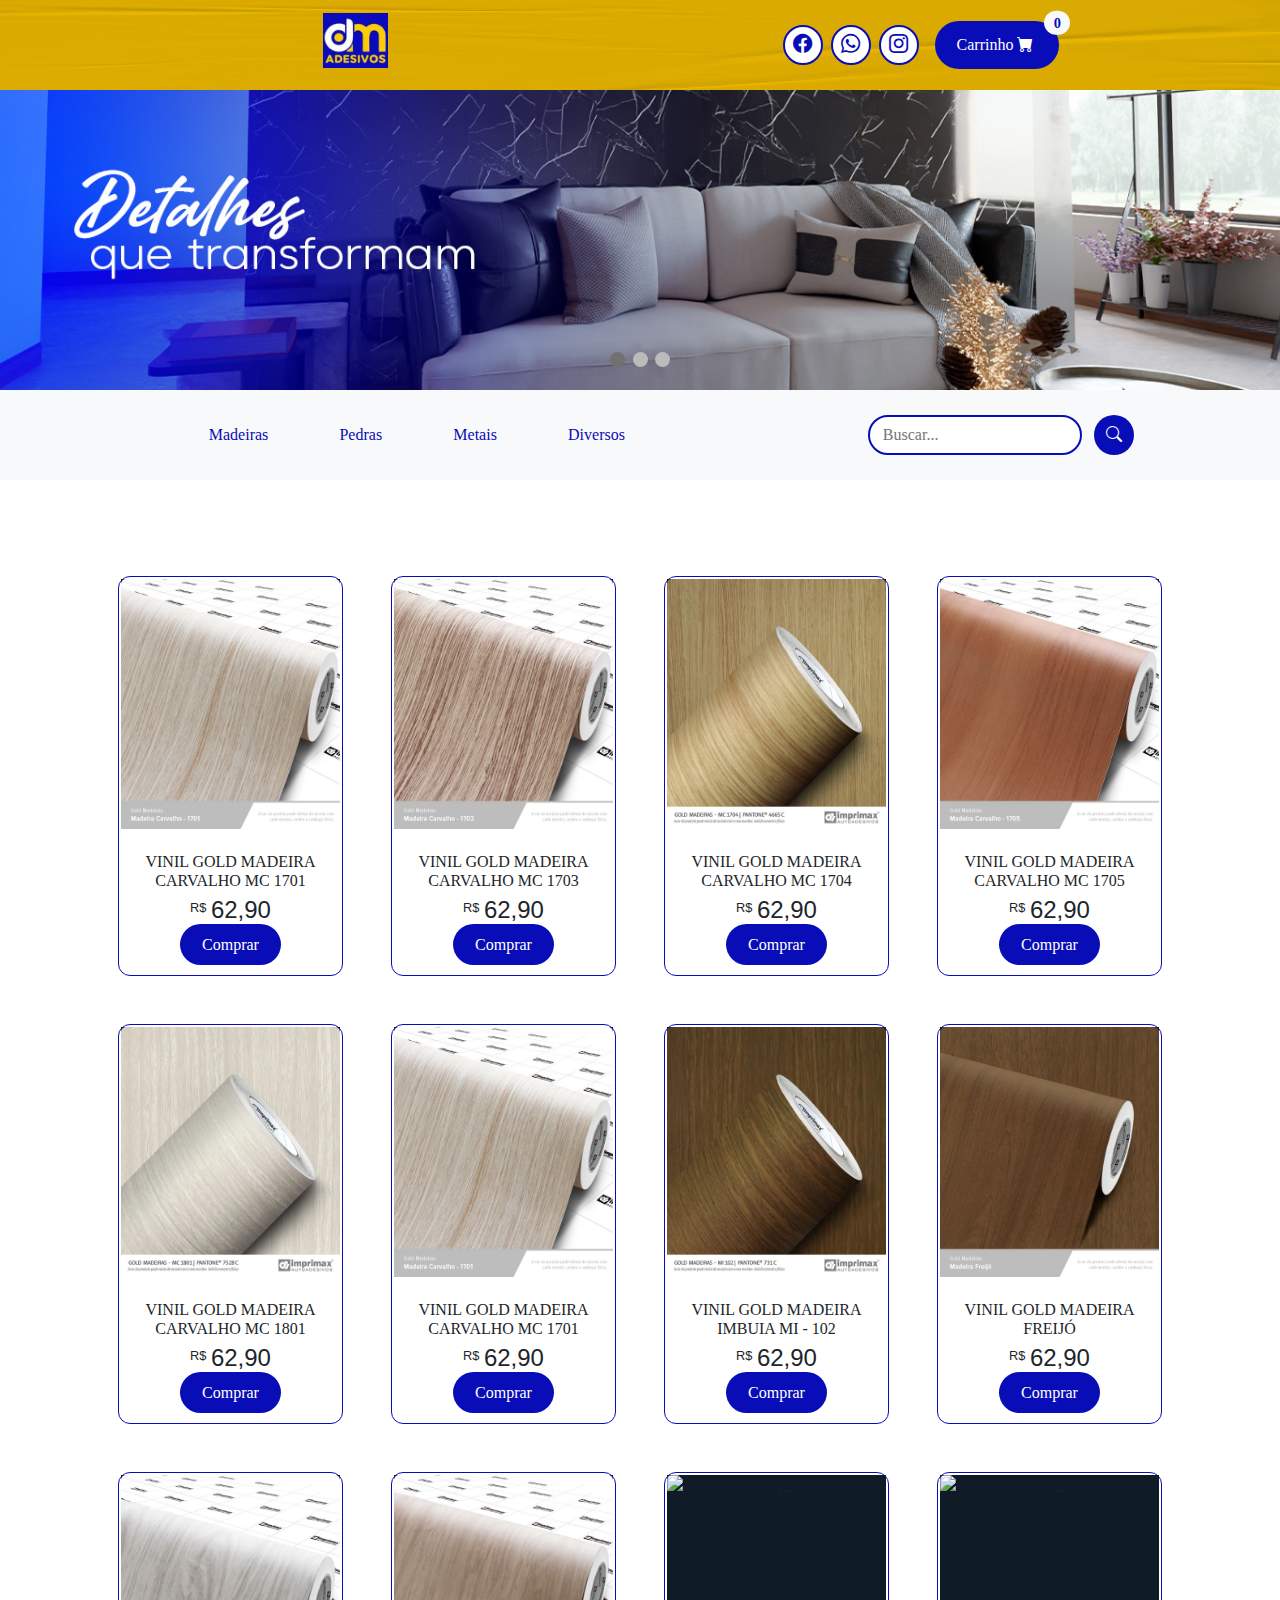
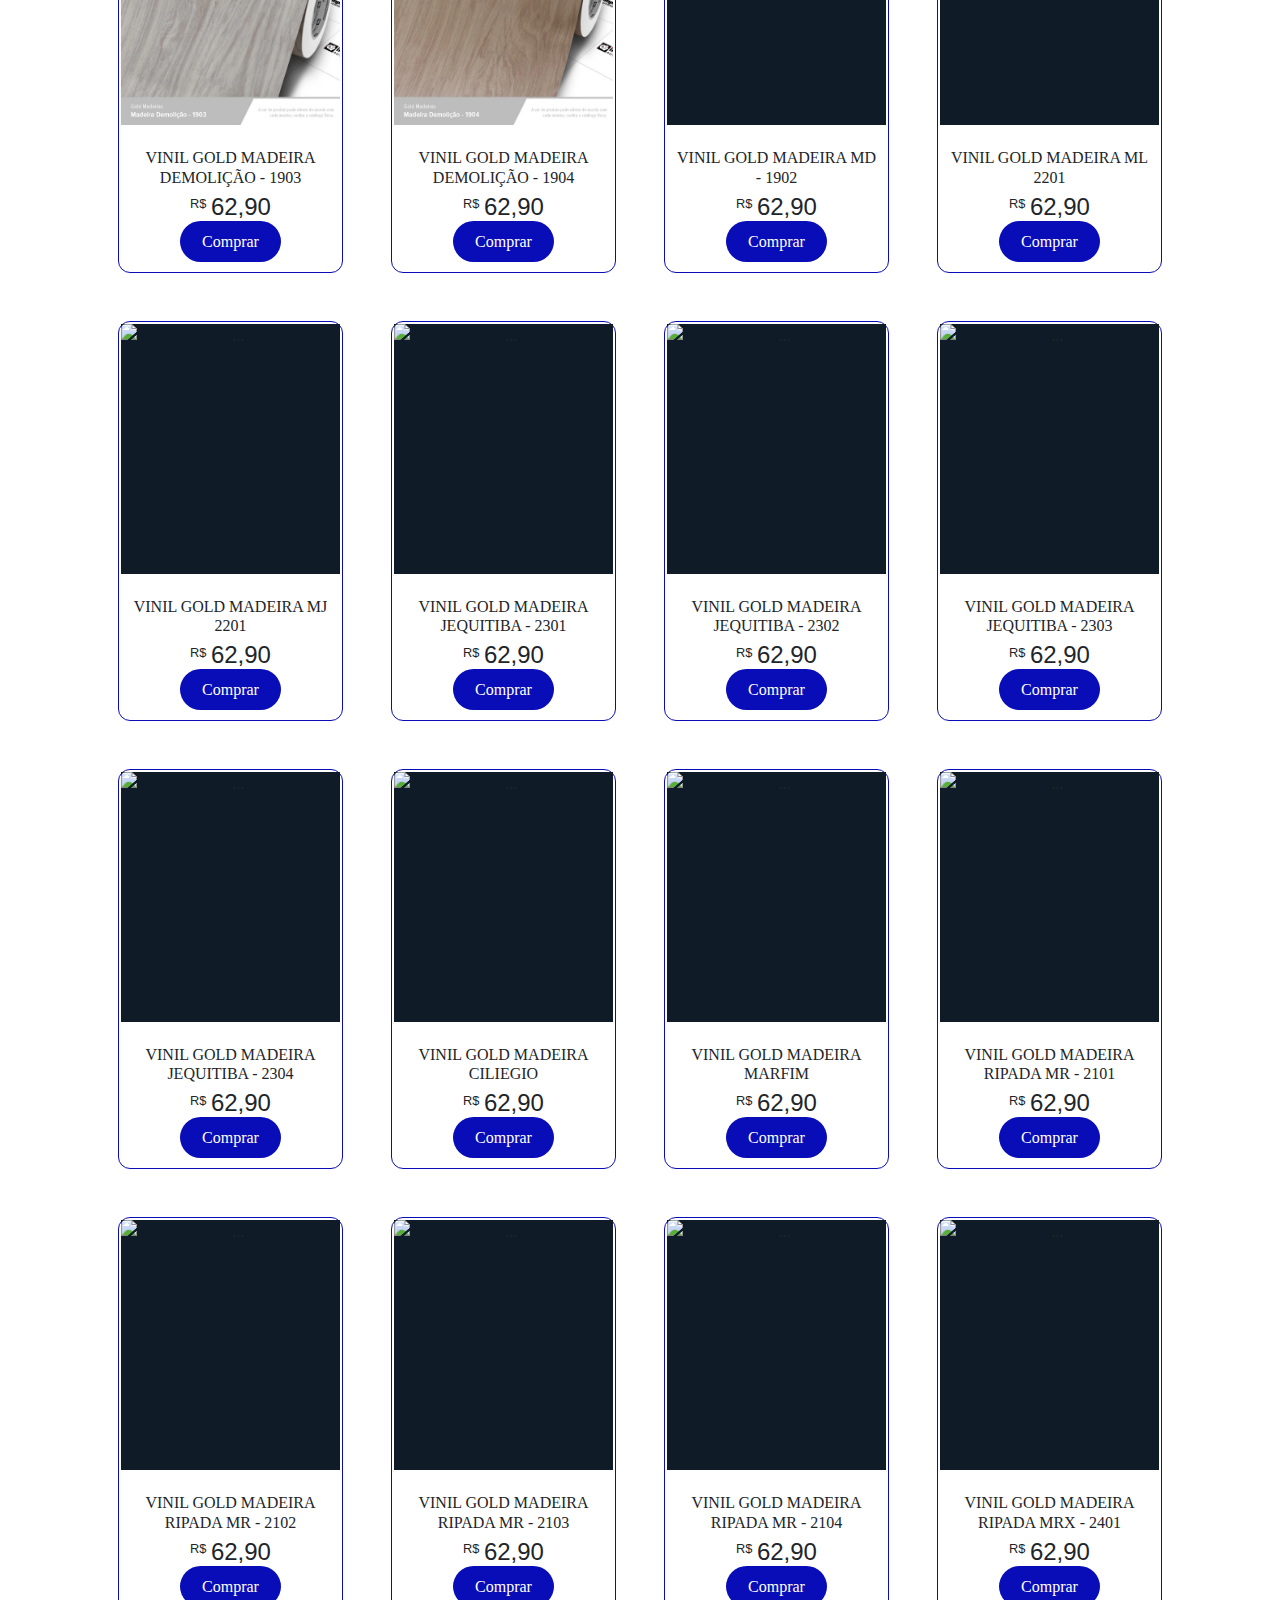
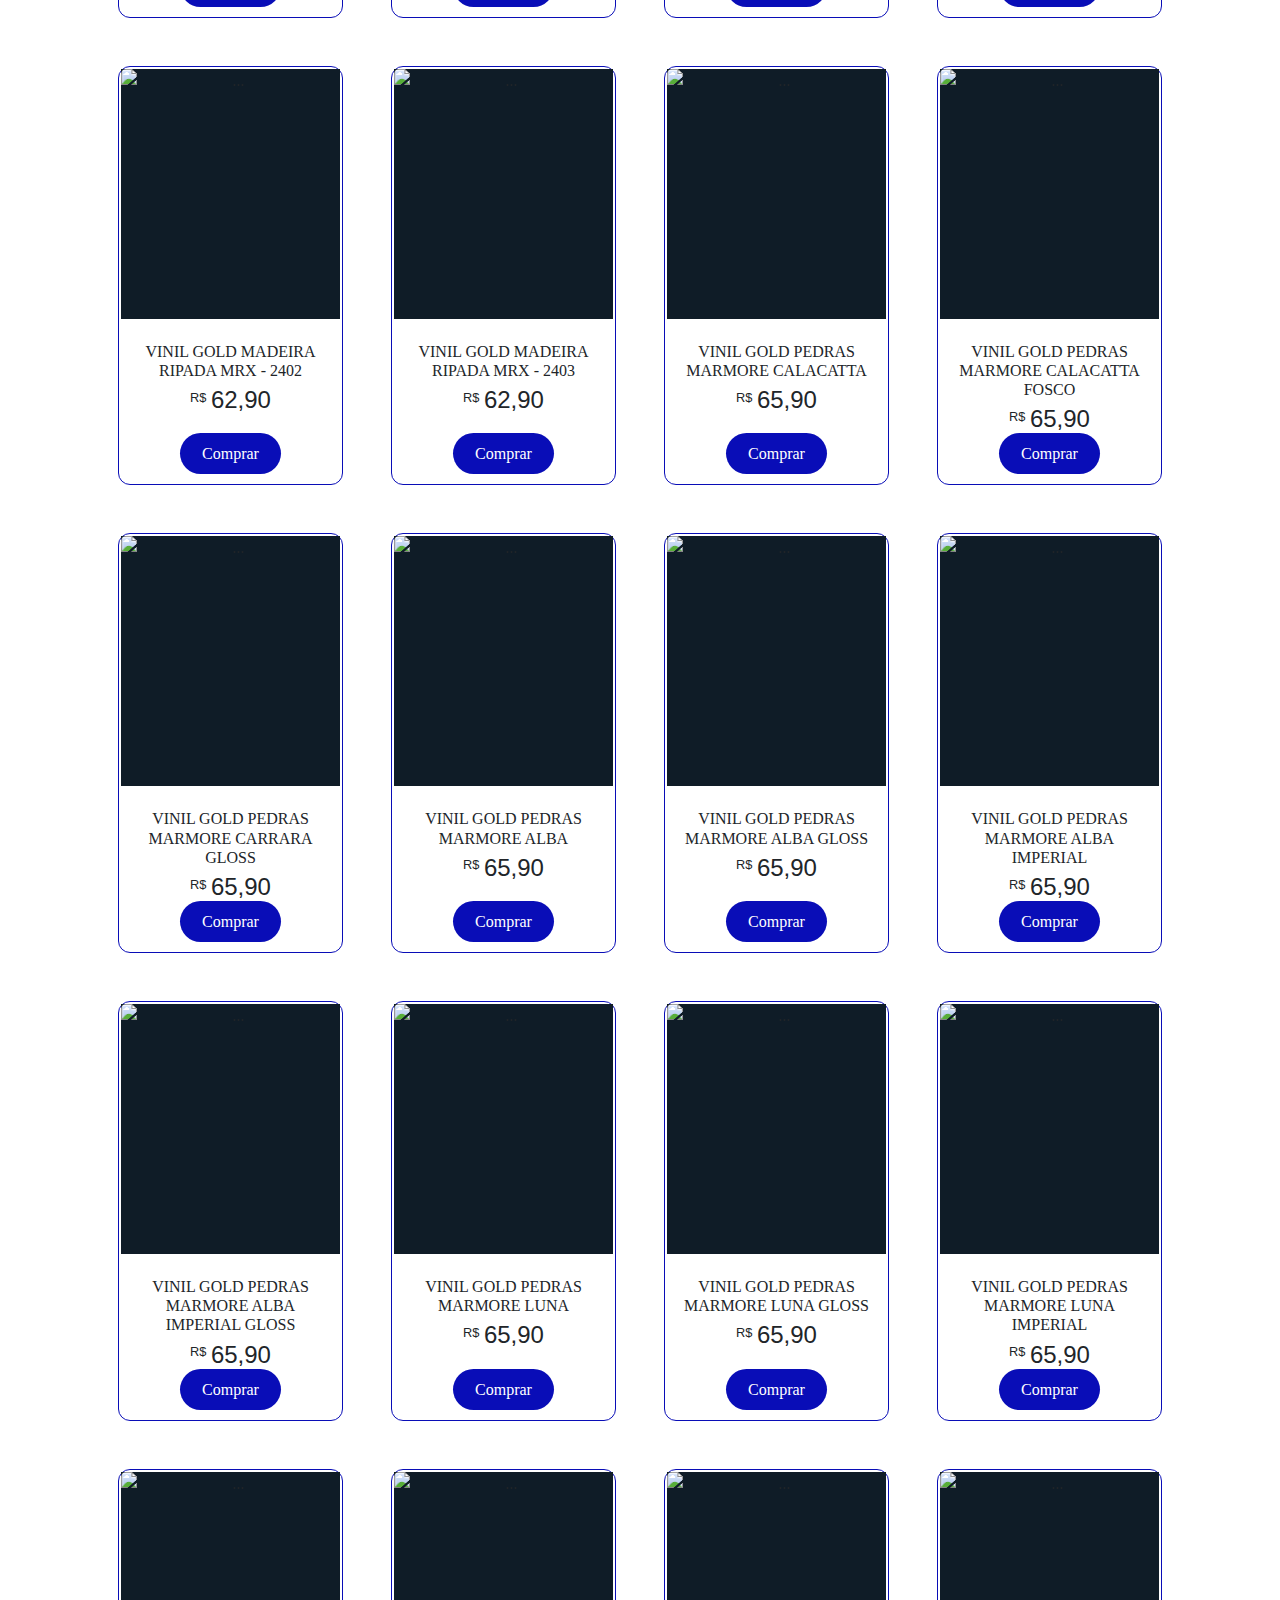
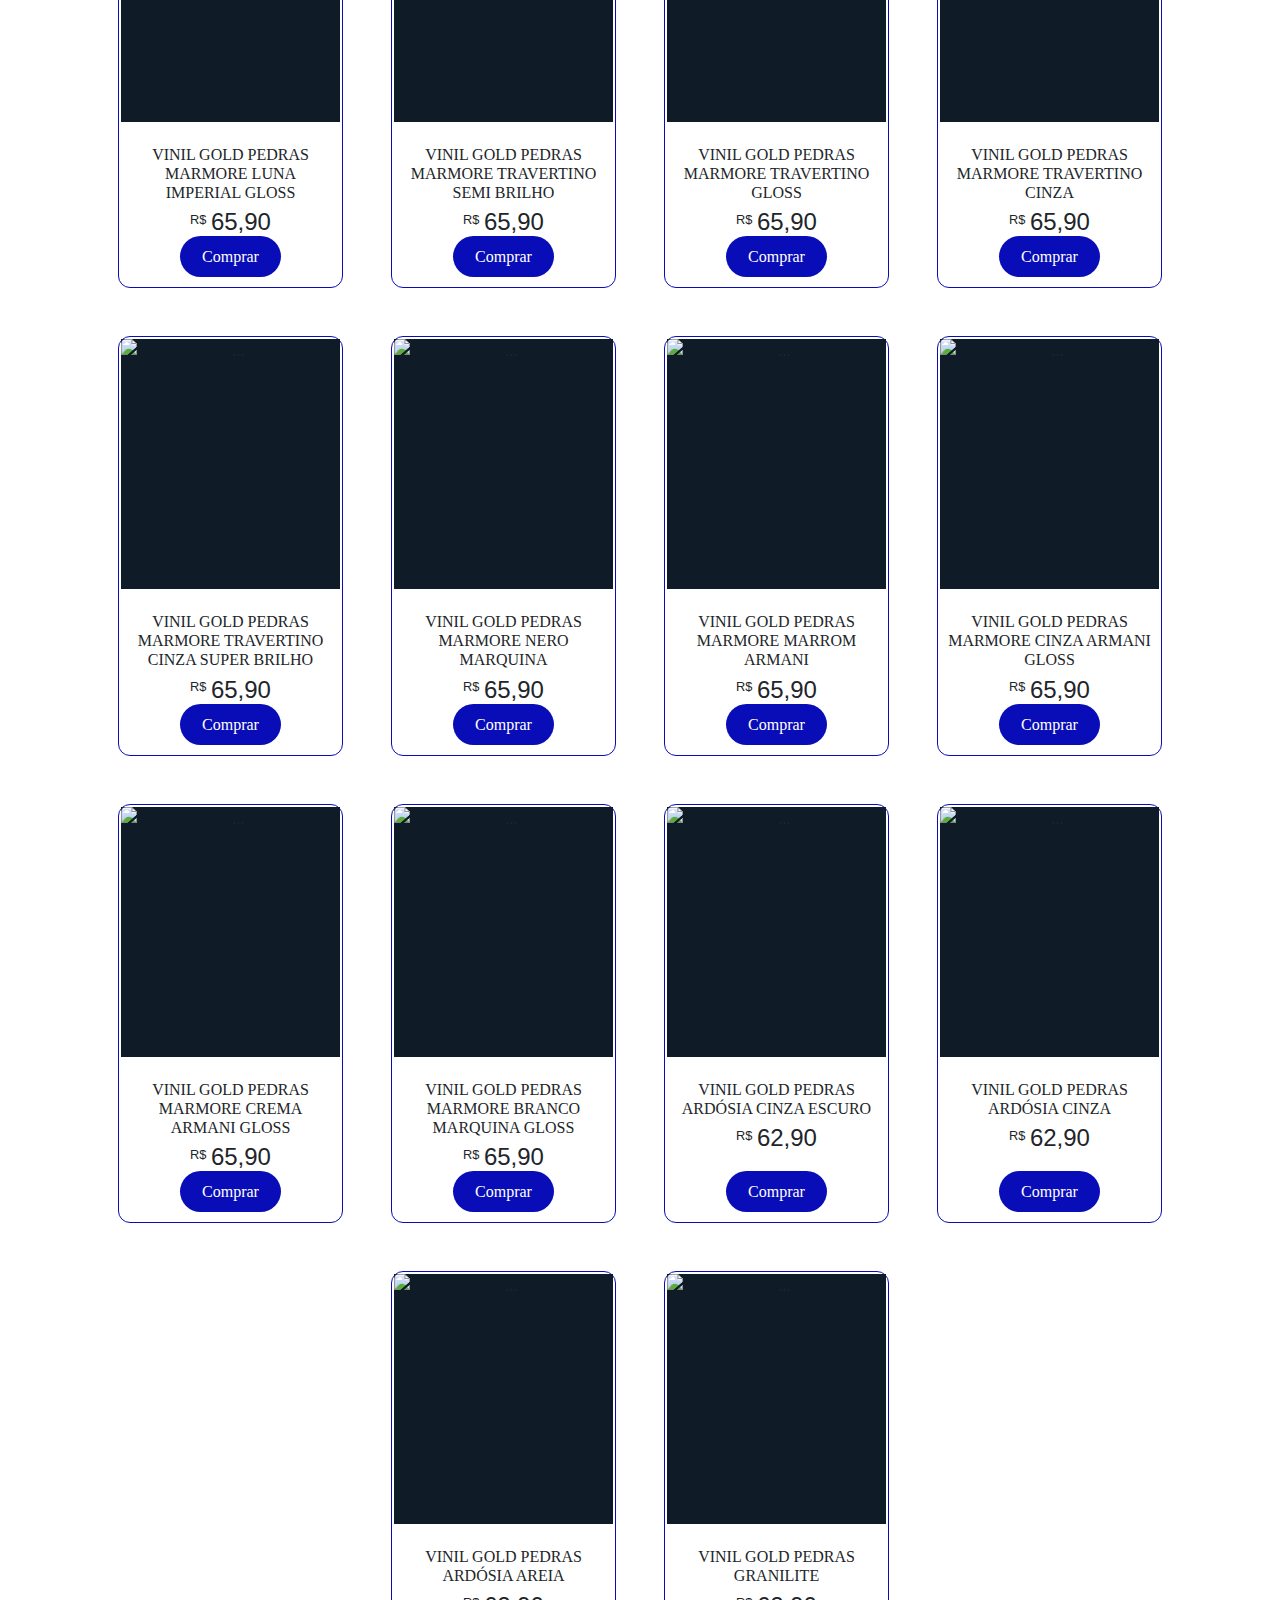
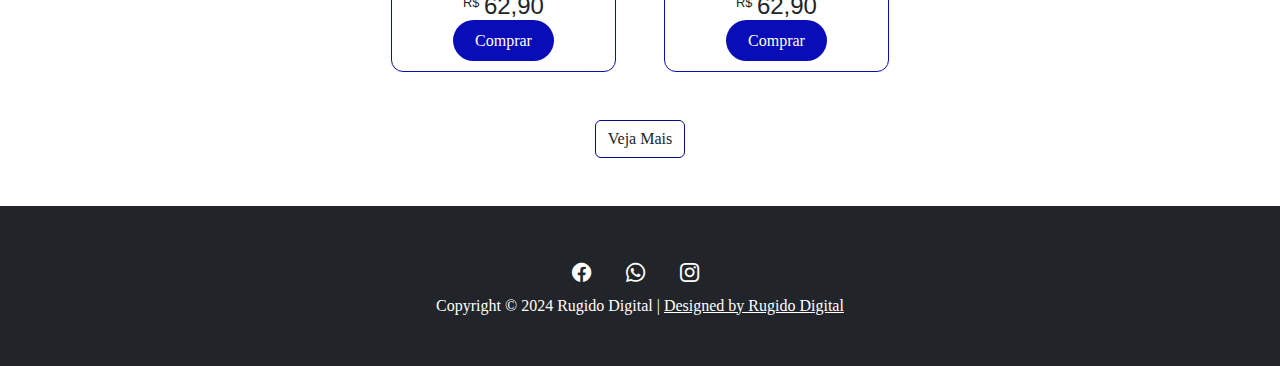
==== index.html @ e9f994fb "Ajuste do carrossel" ====
<!DOCTYPE html>
<html lang="en">
  <head>
    <meta charset="utf-8" />
    <meta name="viewport" content="width=device-width, initial-scale=1, shrink-to-fit=no" />
    <meta name="description" content="" />
    <meta name="author" content="" />
    <title>DM Adesivos</title>
    <!-- Favicon-->
    <link rel="icon" type="image/x-icon" href="assets/ICONE.png" />
    <!-- Bootstrap icons-->
    <link href="https://cdn.jsdelivr.net/npm/bootstrap-icons@1.5.0/font/bootstrap-icons.css" rel="stylesheet" />
    <!-- Core theme CSS (includes Bootstrap)-->
    <link href="css/styles.css" rel="stylesheet" />
  </head>
  <body>
    <!-- Navigation-->
    <nav class="fullscreen-image"><!-- navbar-custom-top-header -->
      <div class="container px-6">
        <div class="row">
          <div class="col">
            <a href="index.html" class="navbar-brand">
              <img width="65px" src="assets/ICONE.png" alt="Campos"> 
            </a>
          </div>
          <div class="col">
            <div class="d-flex align-items-center">
              <!-- Ícones de redes sociais -->
              <a href="https://www.facebook.com/dm.adesivoss" target="_blank" class="social-icon me-2">
                <span class="social-ico-icon">
                  <i class="bi bi-facebook"></i>
                </span>
              </a>
              <a href="https://api.whatsapp.com/message/3W6RV5ZMBSXMO1?autoload=1&app_absent=0" target="_blank" class="social-icon me-2">
                <span class="social-ico-icon">
                  <i class="bi bi-whatsapp"></i>
                </span>
              </a>
              <a href="https://www.instagram.com/dmadesivoss/" target="_blank" class="social-icon me-2">
                <span class="social-ico-icon">
                  <i class="bi bi-instagram"></i>
                </span>
              </a>
              <!-- Botão Carrinho -->
              <form style="display: flex !important;" action="carrinho.html">
                <button type="submit" class="btn position-relative custom-button m-2">
                  <span class="d-none d-lg-inline">Carrinho</span> <!-- Oculta o texto em dispositivos móveis -->
                  <i class="bi-cart-fill me-1"></i>
                  <span style="background-color: var(--bs-gray-100);" id="badgeCart" class="position-absolute top-0 start-100 translate-middle badge rounded-pill">
                    <!-- <span class="visually-hidden">unread messages</span> -->
                  </span>
                </button>
              </form>
            </div>
          </div>
        </div>
      </div>
    </nav>
    <!-- Header-->
    <button class="float-button custom-button btn-lg" type="submit" id="float-button-carrinho">
      <i class="bi-cart-fill me-1"></i>
      <span class="badge" id="badgeCartFloat">0</span>
    </button>

    <!-- CAROUSEL -->
    <!-- onchange="showSlides()" -->
    <!-- <div class="numbertext">3 / 3</div> -->
    <div class="slideshow-container">
      <div class="mySlides fade">
        <img src="/assets/carousel_img/site-dm-1.jpg"  width="100" class="carousel-image img-fluid">
      </div>
      <div class="mySlides fade">
        <img src="/assets/carousel_img/site-dm2.jpg" width="100" class="carousel-image img-fluid">
      </div>
      <div class="mySlides fade">
        <img src="/assets/carousel_img/site-dm3.jpg" width="100" class="carousel-image img-fluid">
      </div>
      <!-- CAROUSEL-BUTTONS -->
      <div class="text" style="text-align:center">
        <span class="dot" onclick="currentSlide(1)"></span> 
        <span class="dot" onclick="currentSlide(2)"></span> 
        <span class="dot" onclick="currentSlide(3)"></span> 
      </div>
    </div>
    <section id="filter"></section>
    <nav class="navbar-custom-top-header header" id="filtro">
      <div class="navbar-left-custom-top-header">
        <ul class="nav-links-custom-top-header">
          <li><a href="#filter" onclick="loja.metodos.obterItensPorTag(1)">Madeiras</a></li>
          <li><a href="#filter" onclick="loja.metodos.obterItensPorTag(2)">Pedras</a></li>
          <li><a href="#filter" onclick="loja.metodos.obterItensPorTag(3)">Metais</a></li>
          <li class="d-none d-lg-inline"><a href="#filter" onclick="loja.metodos.obterItensPorTag(4)">Diversos</a></li>
          <!--<li><a href="#" id="ver_mais_link">Ver mais</a></li>-->
        </ul>
      </div>
      <div class="navbar-right-custom-top-header">
        <div class="search-form-custom-top-header">
          <input id="inputPesquisa" type="text" placeholder="  Buscar..." style="border-radius: 20px; border: 2px solid #090db7;">
          <button class="btn btn-success my-2 my-sm-0 rounded-circle" style="width: 40px; height: 40px; background-color: #090db7; margin-left: 12px !important;" onclick="loja.metodos.obterItensPorPesquisa()"><i class="bi-search"></i></button>
        </div>
      </div>
    </nav>
        
    <style>/* Reset CSS */
      * {
        margin: 0;
        padding: 0;
        box-sizing: border-box;
      }
      
      /* Basic styling */
      body {
        font-family: Cambria, Cochin, Georgia, Times, 'Times New Roman', serif;
      }

      .sticky {
        position: fixed;
        top: 0;
        width: 100%;
      }
      
      .navbar-custom-top-header {
        display: flex;
        justify-content: space-around;
        padding: 25px 40px;
        background-color: #F8F9FA;
        color: #fff;
        align-items: center;
        z-index: 1;
      }
      
      .nav-links-custom-top-header {
        list-style: none;
        display: flex;
        justify-content: center; /* Alterado para space-around */
        align-items: center; /* Centraliza verticalmente */
        margin-bottom: 0 !important;
      }
      
      .nav-links-custom-top-header li {
        margin-right: 10px;
        padding: 5px !important;
        max-width: 150px; /* Defina a largura máxima desejada */
        white-space: nowrap; /* Impede que o texto quebre em linhas */
        /*overflow: hidden;  Oculta o conteúdo que ultrapassa a largura máxima */
        /*text-overflow: ellipsis;  Adiciona reticências (...) para indicar que há mais conteúdo */
      }

      .nav-links-custom-top-header li :hover {
        background-color: #2a2de5; /* Cor de fundo da badge */
        color: #fff; /* Cor do texto da badge */
        border-radius: 10px; /* Bordas arredondadas da badge */
      }
      
      .nav-links-custom-top-header li:last-child {
        margin-right: 0;
      }
      
      .nav-links-custom-top-header a {

        color: #090db7; /* Cor verde */
        transition: color 0.3s ease; /* Transição suave */
        text-decoration: none;
        padding: 2vw;
      }
      
      .navbar-right-custom-top-header {
        display: flex;
        align-items: center;
        justify-content: space-between;
      }
      
      .search-form-custom-top-header {
        display: flex;
        flex-wrap: nowrap; /* Impede a quebra de linha */
      }
      
      .search-form-custom-top-header input[type="text"] {
        padding: 5px;
        border: none;
        border-radius: 5px 0 0 5px;
      }
      
      .search-form-custom-top-header button {
        padding: 5px 10px;
        background-color: #666;
        border: none;
        border-radius: 0 5px 5px 0;
        color: #fff;
      }
        
      /* Responsive styles */
      @media screen and (max-width: 768px) {
        .navbar-custom-top-header {
          flex-direction: column;
          align-items: center;
        }
      
        .navbar-left-custom-top-header, .navbar-right-custom-top-header {
          width: 100%;
          text-align: center;
          margin-bottom: 10px;
        }
      
        .navbar-right-custom-top-header {
          order: -1; /* Move the search bar above the links */
        }
      
        .search-form-custom-top-header {
          width: 100%;
          /*flex-direction: row; /* Alterado para row */
          /*justify-content: space-between;  Novo */
          justify-content: center;
        }
      
        .search-form-custom-top-header input[type="text"], .search-form-custom-top-header button {
          width: calc(50% - 5px); /* Metade do espaço com 5px de margem entre eles */
          margin-bottom: 0; /* Remover margem inferior */
          border-radius: 5px;
        }
      
        .navbar-left-custom-top-header, .navbar-right-custom-top-header {
          justify-content: space-around; /* Alterado para space-around */
        }
      }

      /* CAROUSEL */
      .mySlides {display: none}
      img {vertical-align: middle;}

      /* Slideshow container */
      .slideshow-container {
        /* max-width: 1000px; */
        position: relative;
        margin: auto;
      }

      /* Caption text */
      .text {
        color: #f2f2f2;
        font-size: 15px;
        padding: 8px 12px;
        position: absolute;
        bottom: 8px;
        width: 100%;
        text-align: center;
      }

      /* Number text (1/3 etc) */
      .numbertext {
        color: #f2f2f2;
        font-size: 12px;
        padding: 8px 12px;
        position: absolute;
        top: 0;
      }

      /* The dots/bullets/indicators */
      .dot {
        cursor: pointer;
        height: 15px;
        width: 15px;
        margin: 0 2px;
        background-color: #bbb;
        border-radius: 50%;
        display: inline-block;
        transition: background-color 0.6s ease;
      }

      .active, .dot:hover {
        background-color: #717171;
      }

      /* Fading animation */
      .fade {
        animation-name: fade;
        animation-duration: 1.5s;
      }

      @keyframes fade {
        from {opacity: .4} 
        to {opacity: 1}
      }

      /* On smaller screens, decrease text size */
      @media only screen and (max-width: 300px) {
        .prev, .next,.text {font-size: 11px}
      }

      .carousel-image {
        width: 100%; /* A imagem preencherá a largura do contêiner */
        height: 300px; /* Altura fixa ou ajuste conforme necessário */
        object-fit: cover; /* Corta as bordas da imagem e mantém o aspecto */
        overflow: hidden; /* Esconde o excesso da imagem fora das bordas */
      }

    </style>  
    <section class="py-5">
      <div class="container px-4 px-lg-5 mt-5">
        <div id="itensProdutos" class="row gx-4 gx-lg-5 row-cols-2 row-cols-md-3 row-cols-xl-4 justify-content-center"></div>
      </div>
      <div style="display: flex; justify-content: center; align-items: center">
        <button id="btnVerMais" class="btn btn-outline-dark mt-auto " type="submit" onclick="loja.metodos.verMais()">
          Veja Mais
        </button>
      </div>
    </section>

    <!-- Footer-->
    <footer class="py-5 bg-dark">
      <div class="container">
        <div class="text-center" style="text-decoration:none;">
          <a href="https://www.facebook.com/dm.adesivoss" target="_blank" class="social-icon-footer">
            <span class="social-ico-icon">
              <i class="text-white bi bi-facebook"></i>
            </span>
          </a>
          <a href="https://api.whatsapp.com/message/3W6RV5ZMBSXMO1?autoload=1&app_absent=0" target="_blank" class="social-icon-footer">
            <span class="social-ico-icon">
              <i class="text-white bi bi-whatsapp"></i>
            </span>
          </a>
          <a href="https://www.instagram.com/dmadesivoss/" target="_blank" class="social-icon-footer">
            <span class="social-ico-icon">
              <i class="text-white bi bi-instagram"></i>
            </span>
          </a>
        </div>
        <p class="m-0 text-center text-white">Copyright © 2024 Rugido Digital | 
          <a class="text-white" href="https://www.instagram.com/rgdo.agencia/">
            Designed by Rugido Digital
          </a>
        </p>
      </div>
    </footer>
    <!-- Bootstrap core JS-->
    <script src="https://cdn.jsdelivr.net/npm/bootstrap@5.2.3/dist/js/bootstrap.bundle.min.js"></script>
    <!-- Core theme JS-->
    <script type="text/javascript" src="js/jquery-3.7.1.js"></script>
    <script type="text/javascript" src="js/dados.js"></script>
    <script type="text/javascript" src="js/carrinho.js"></script>
    <script type="text/javascript" src="js/app.js"></script>
  </body>
</html>
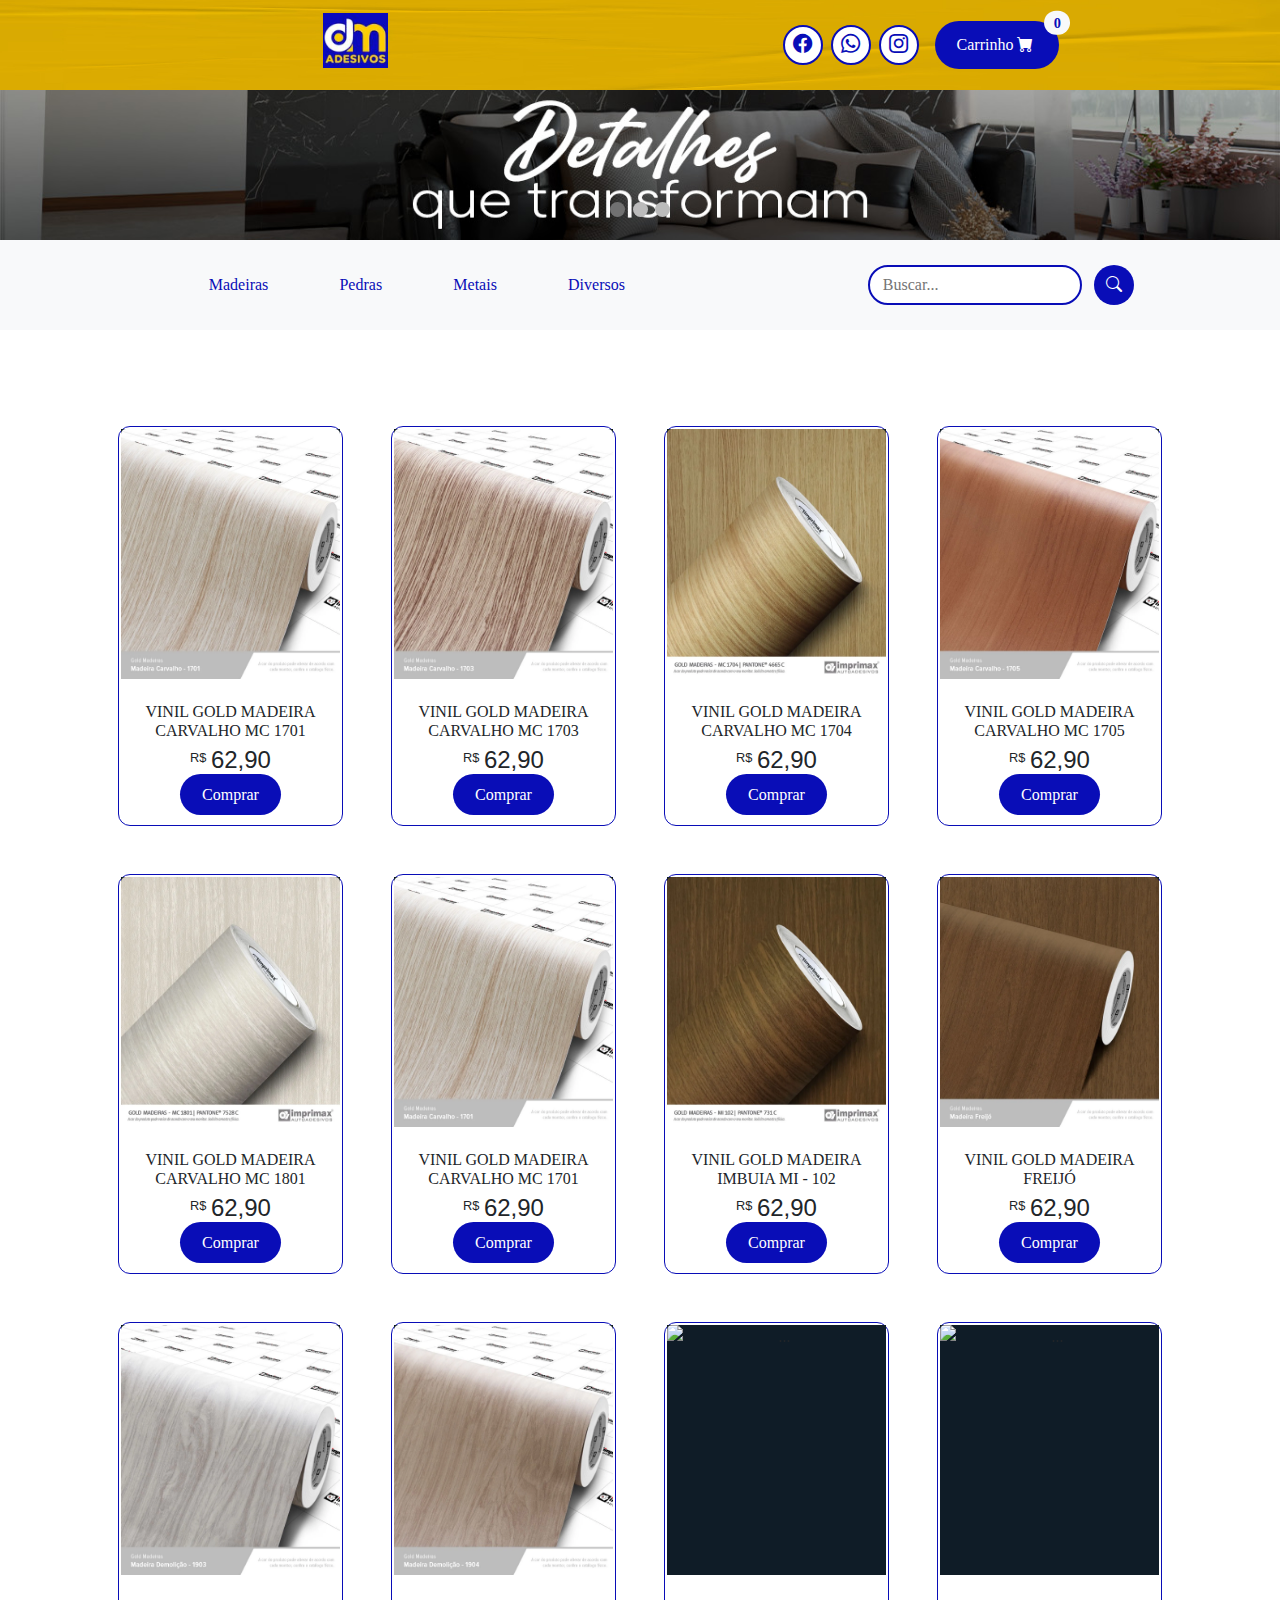
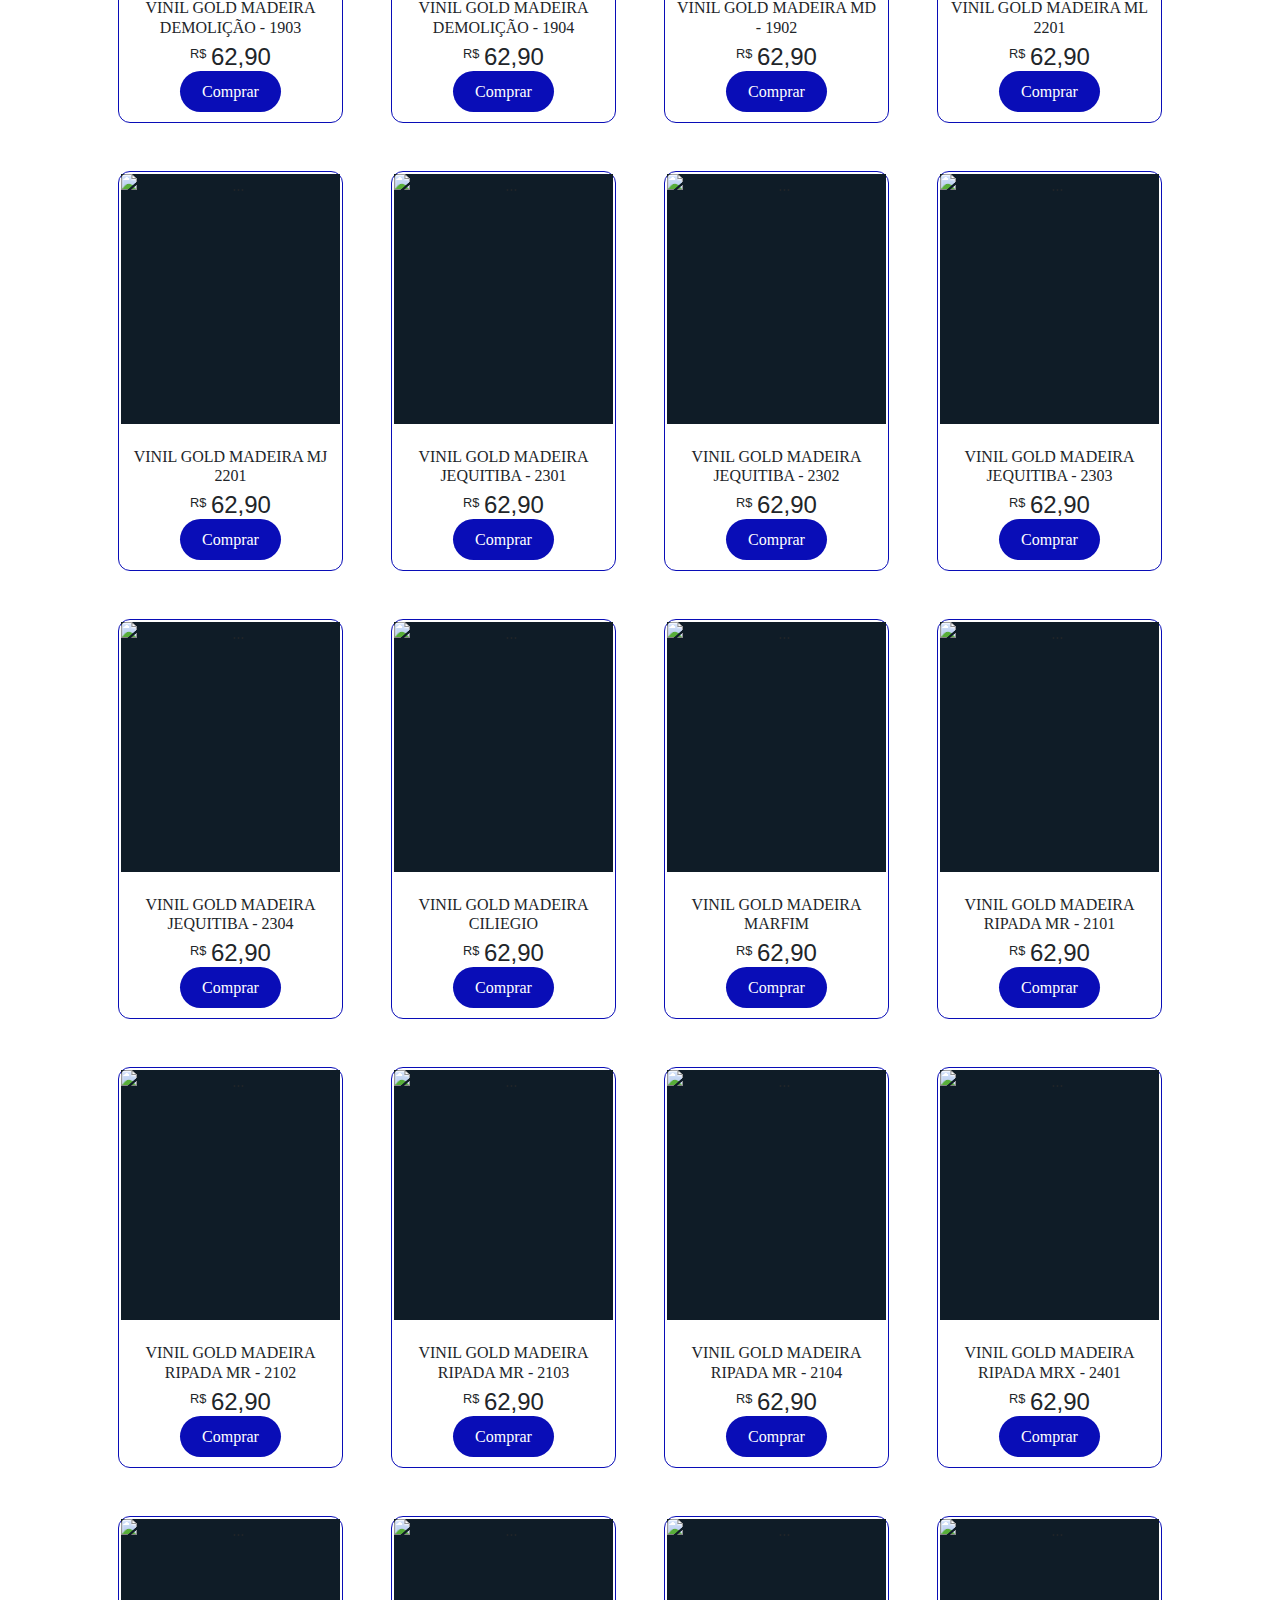
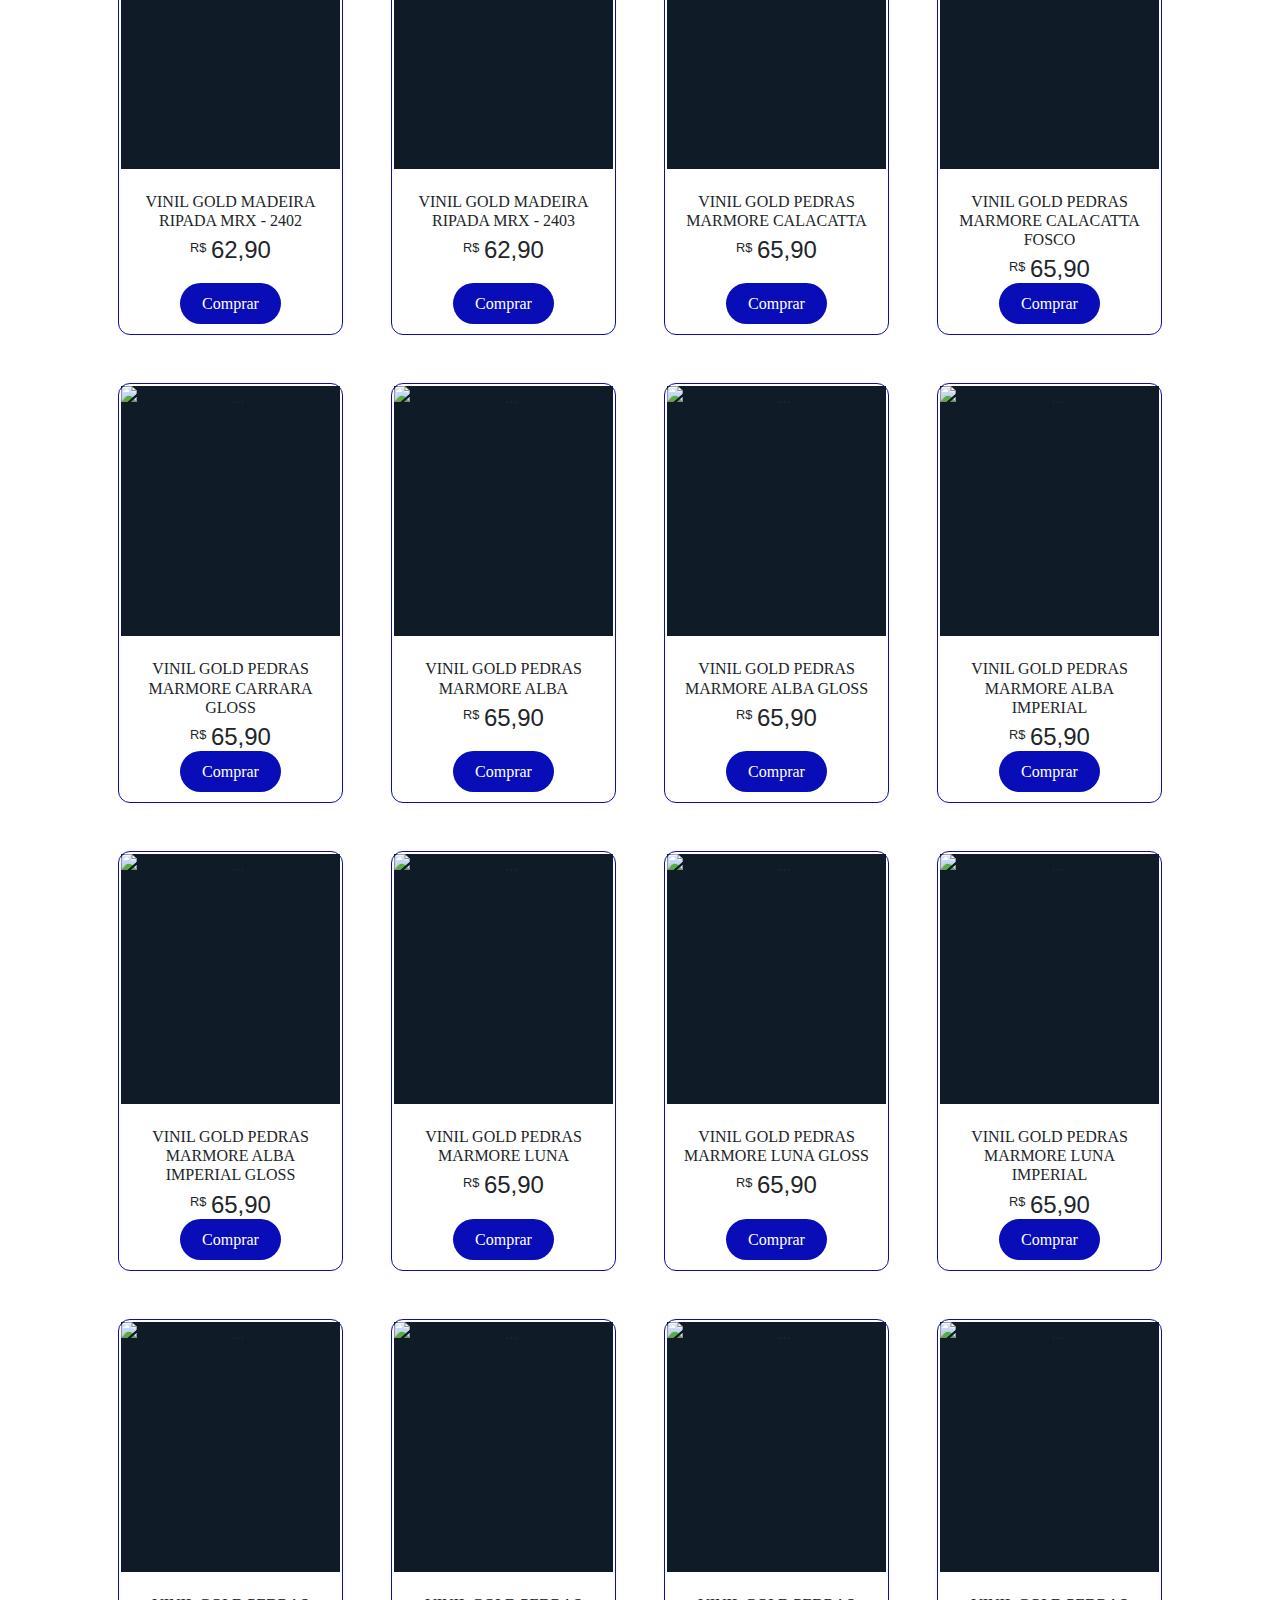
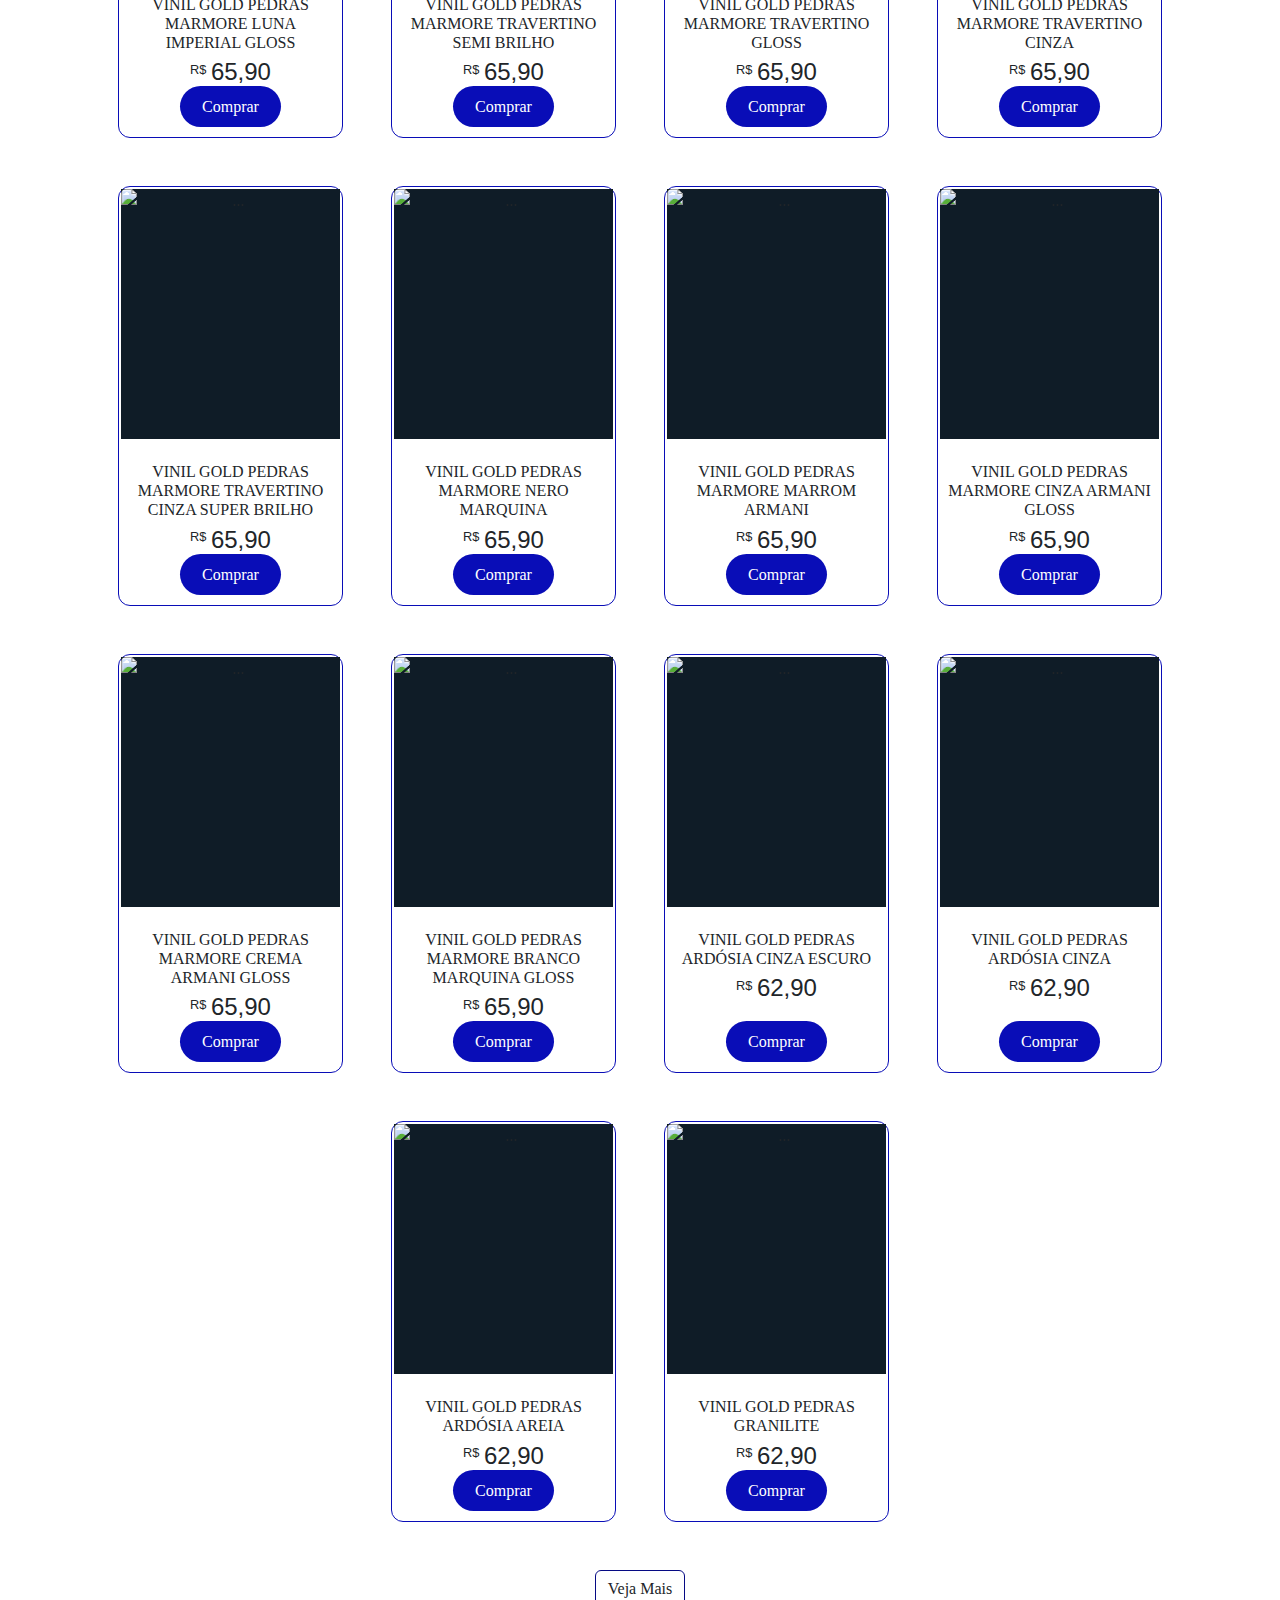
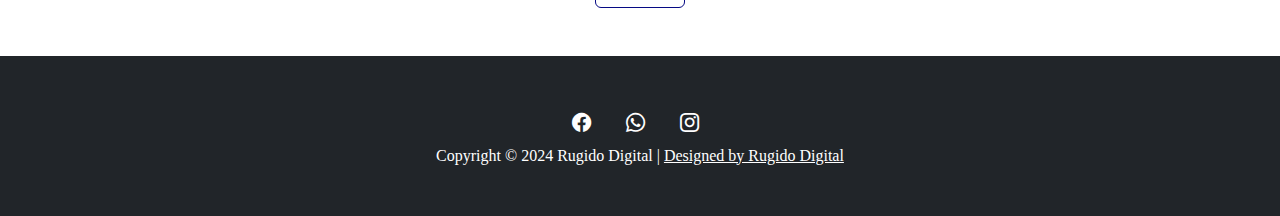
==== commit 08a7f494: "Ajuste carrossel" ====
--- a/index.html
+++ b/index.html
@@ -289,8 +289,8 @@
 
       .carousel-image {
         width: 100%; /* A imagem preencherá a largura do contêiner */
-        height: 300px; /* Altura fixa ou ajuste conforme necessário */
-        object-fit: cover; /* Corta as bordas da imagem e mantém o aspecto */
+        height: 150px; /* Altura fixa ou ajuste conforme necessário */
+        object-fit: cover ; /* Corta as bordas da imagem e mantém o aspecto */
         overflow: hidden; /* Esconde o excesso da imagem fora das bordas */
       }
 
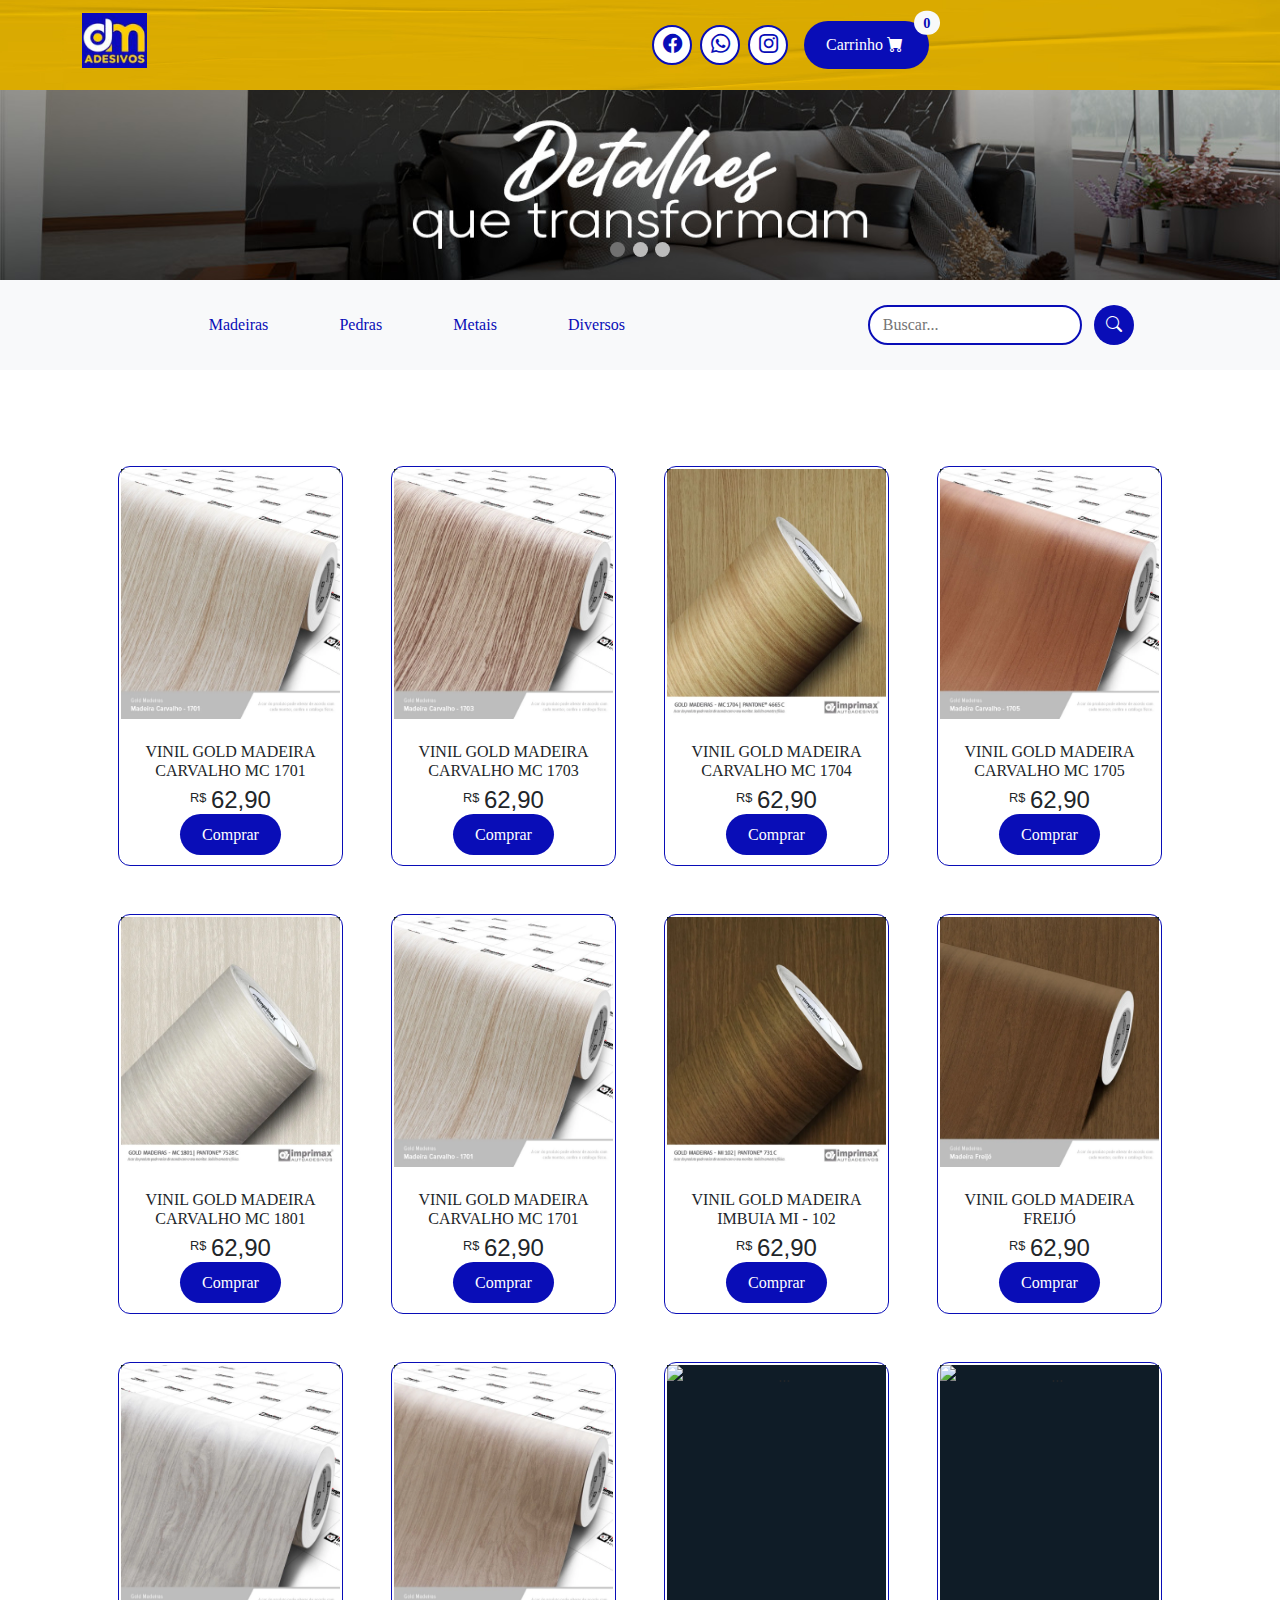
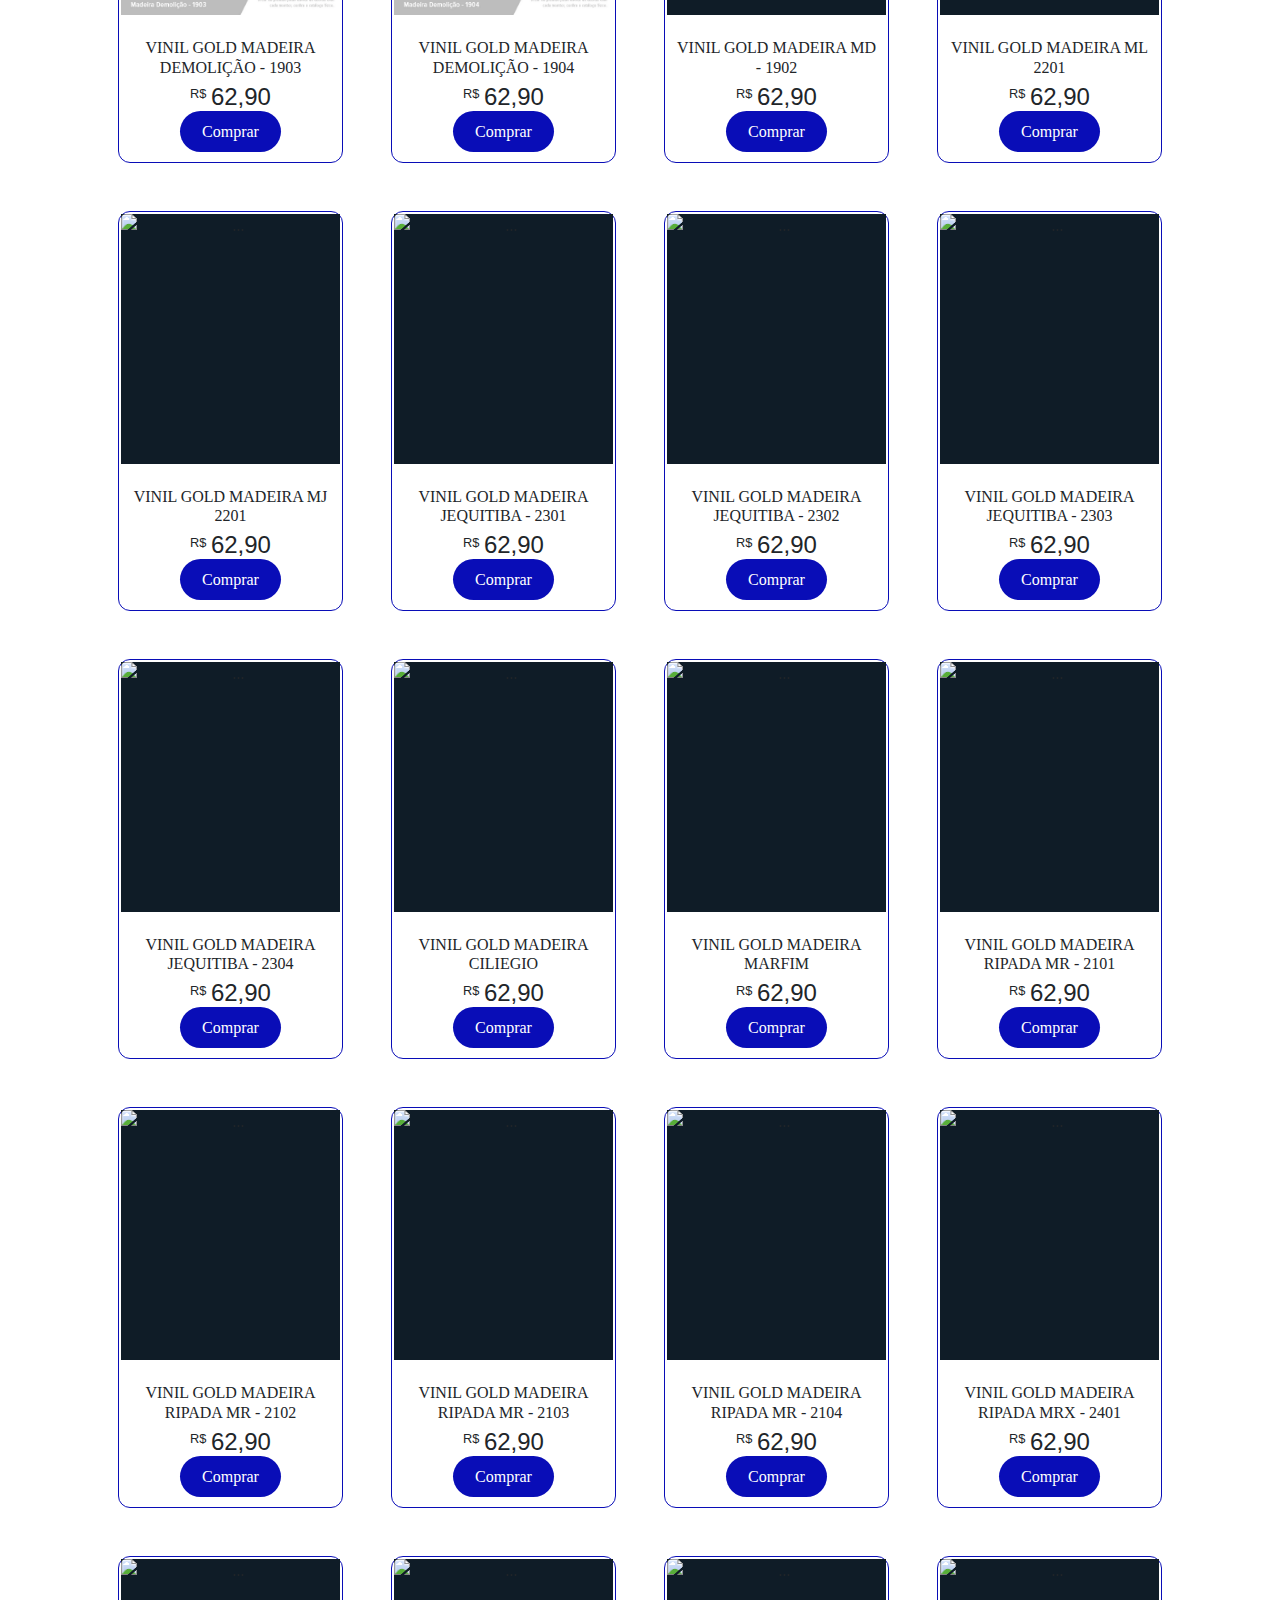
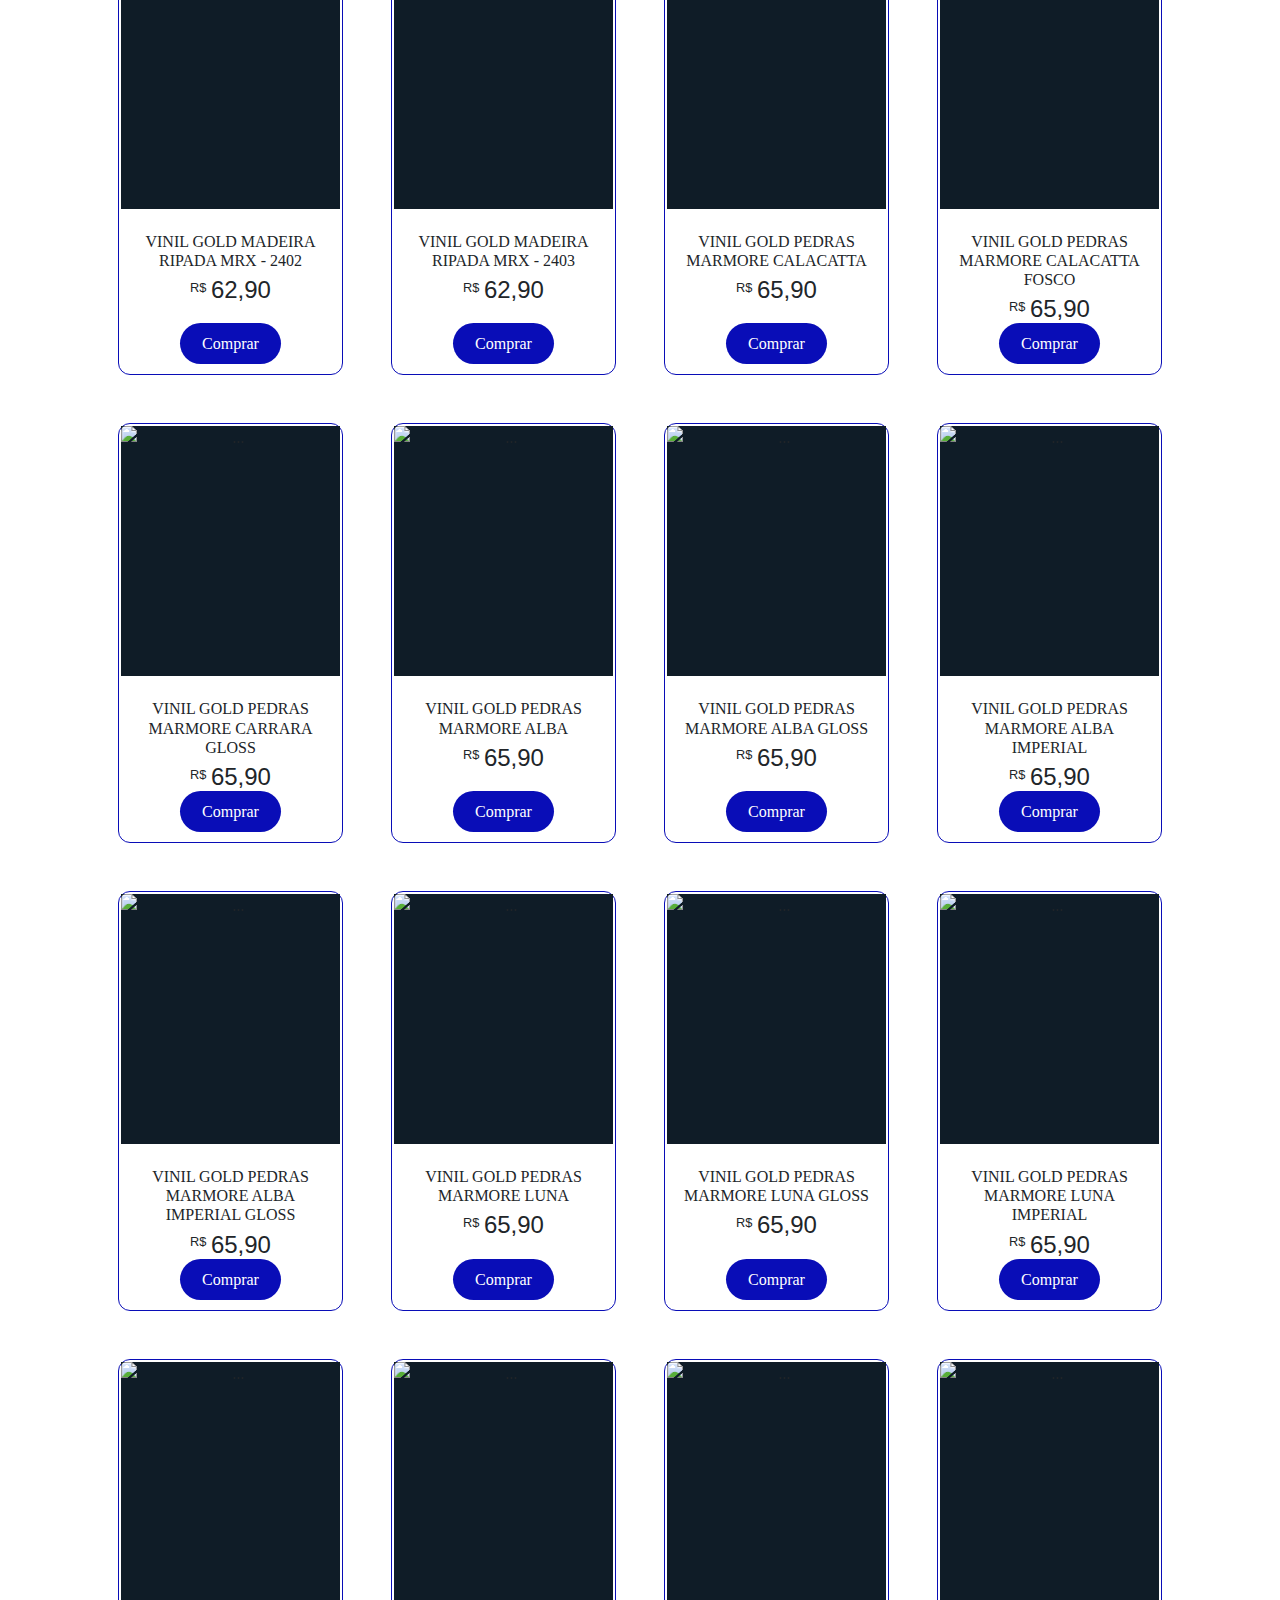
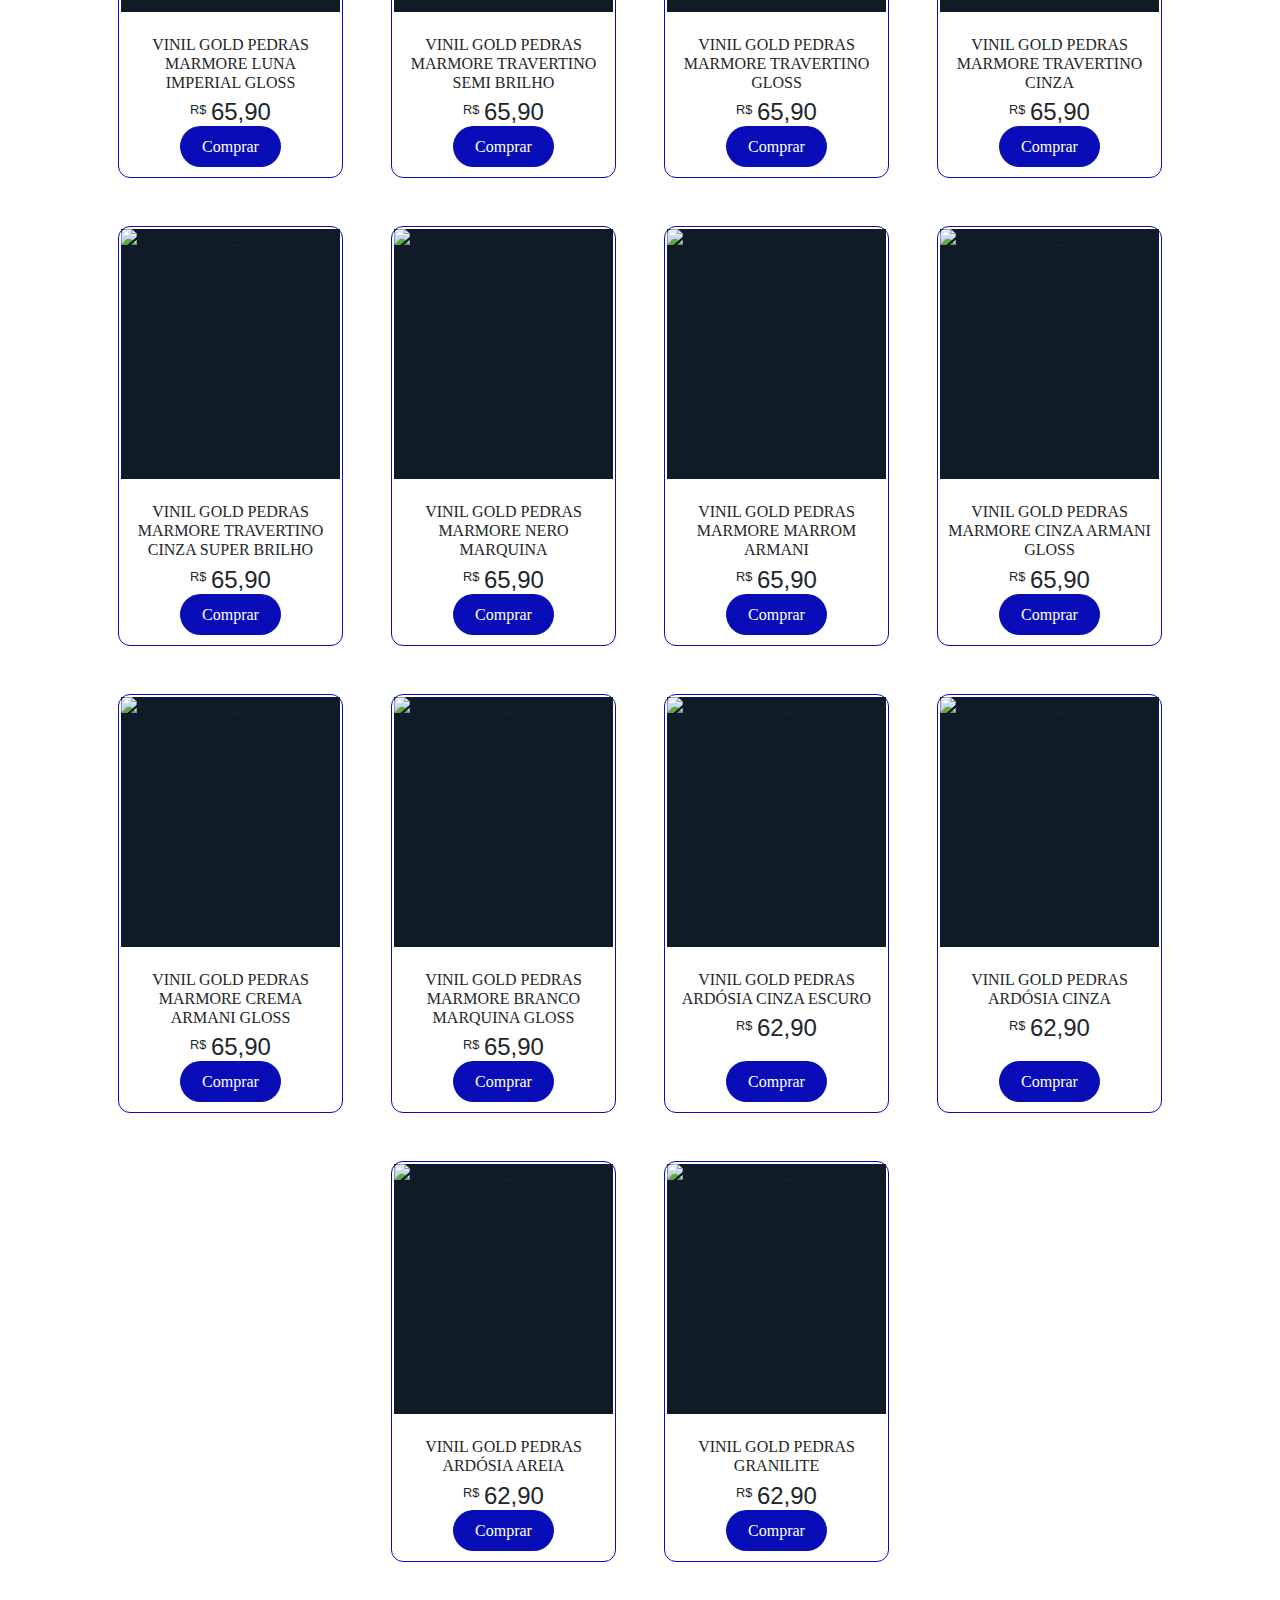
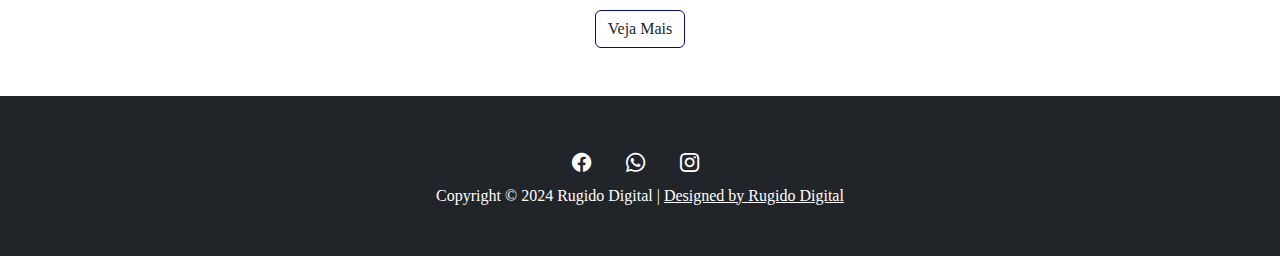
==== commit 99c9c906: "Ajuste do carousel e da navbar" ====
--- a/index.html
+++ b/index.html
@@ -289,7 +289,7 @@
 
       .carousel-image {
         width: 100%; /* A imagem preencherá a largura do contêiner */
-        height: 150px; /* Altura fixa ou ajuste conforme necessário */
+        height: 190px; /* Altura fixa ou ajuste conforme necessário */
         object-fit: cover ; /* Corta as bordas da imagem e mantém o aspecto */
         overflow: hidden; /* Esconde o excesso da imagem fora das bordas */
       }
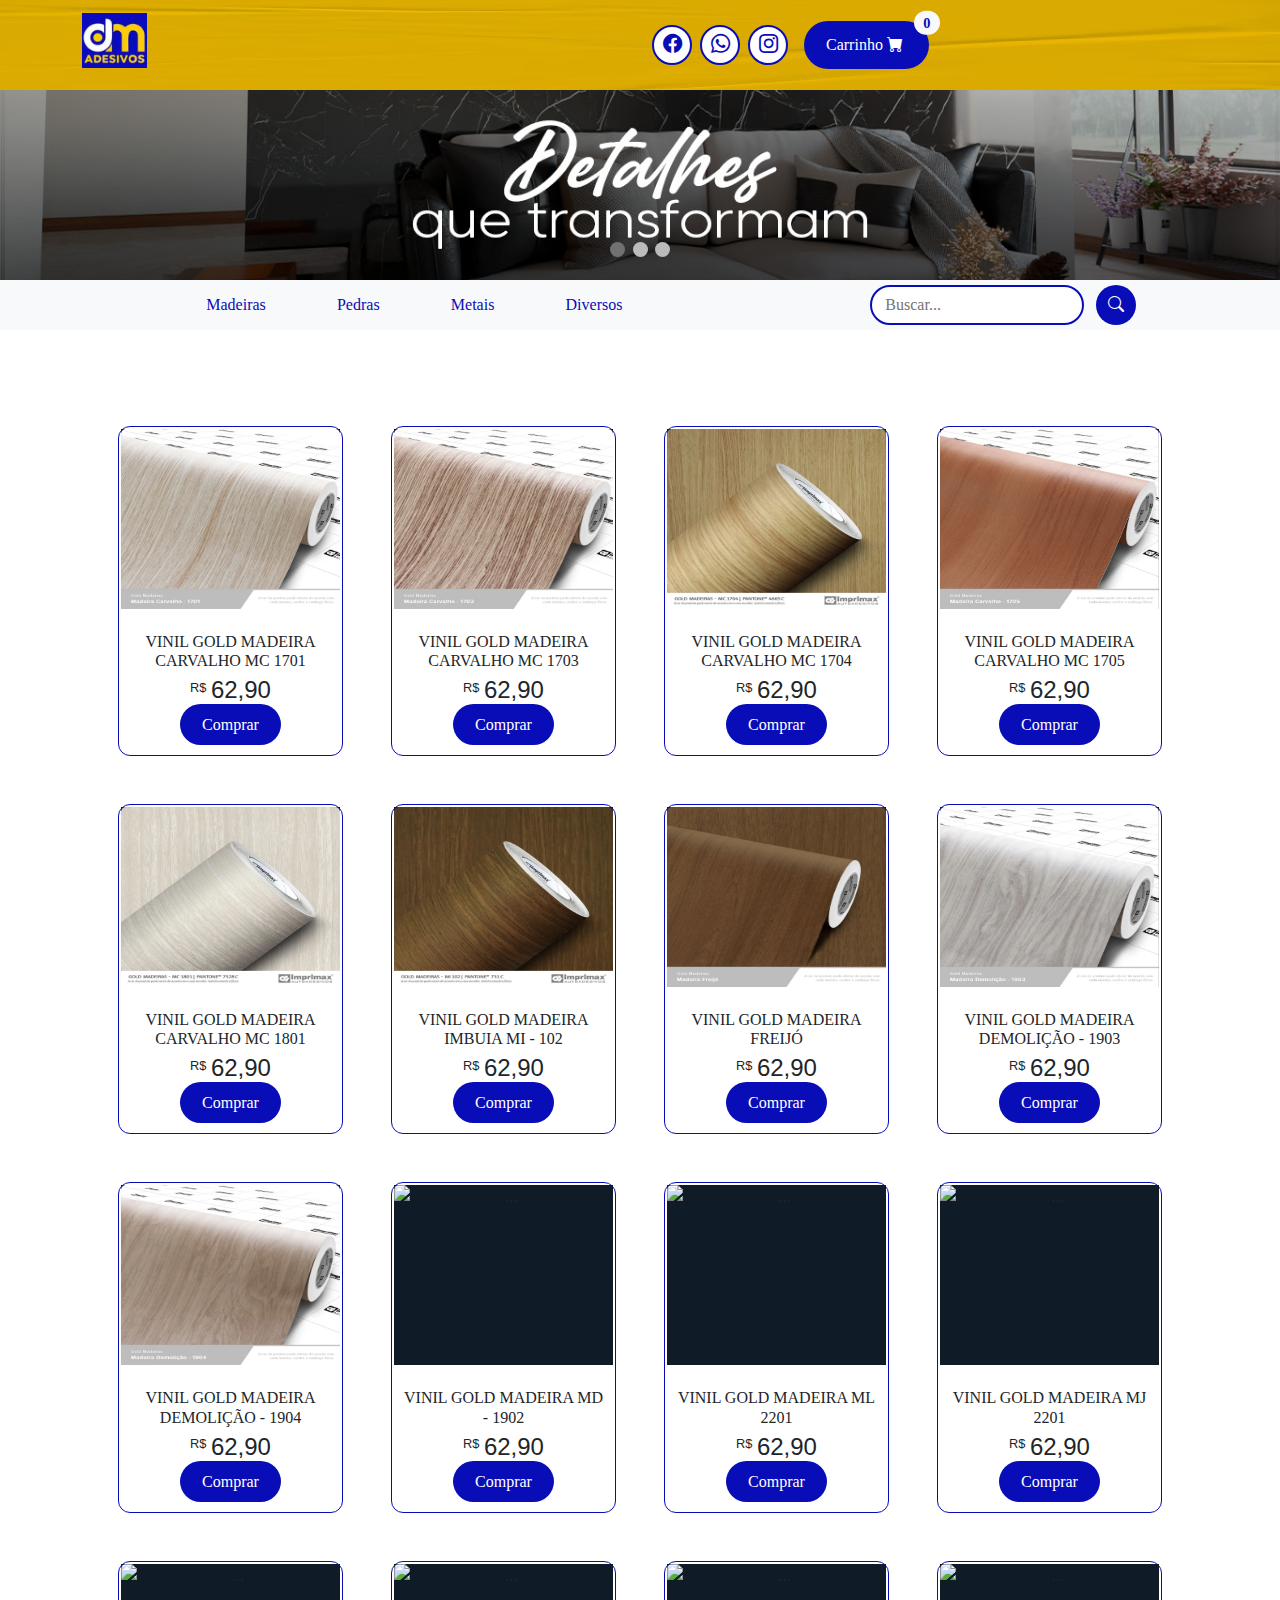
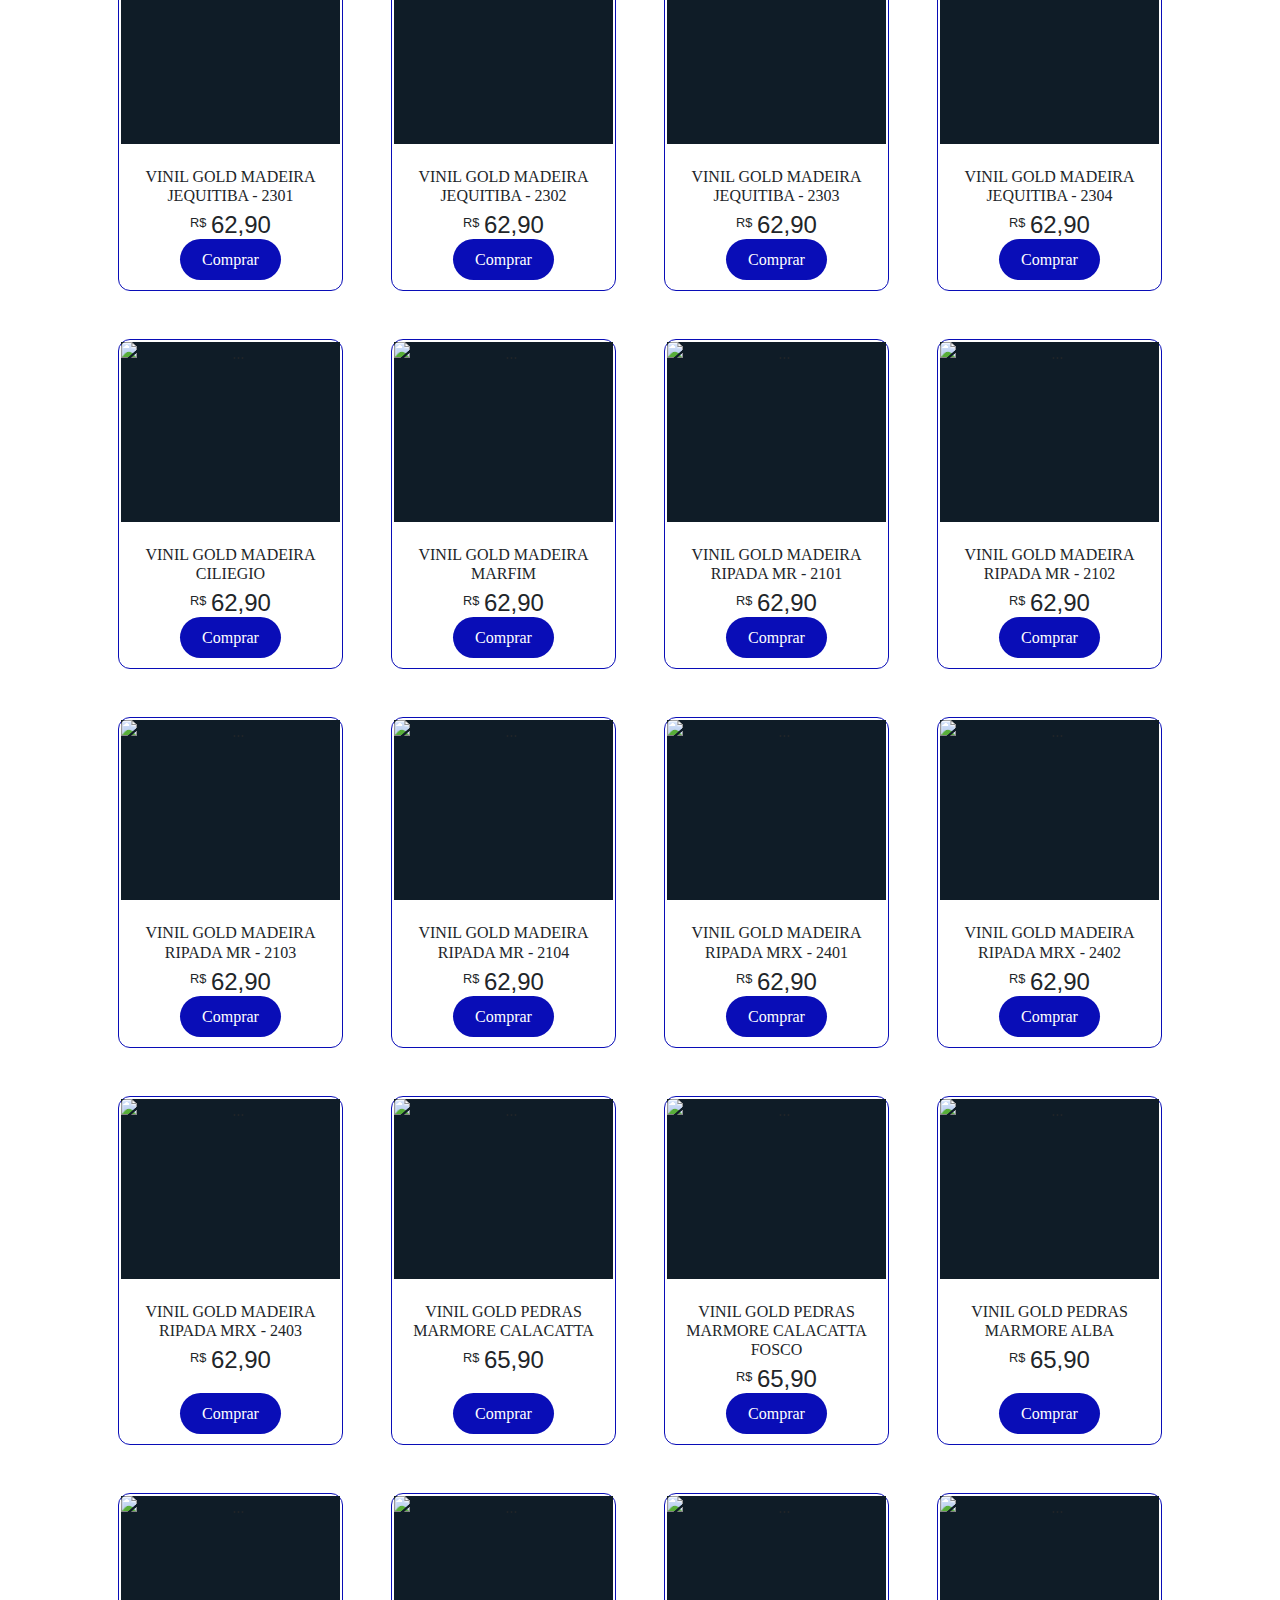
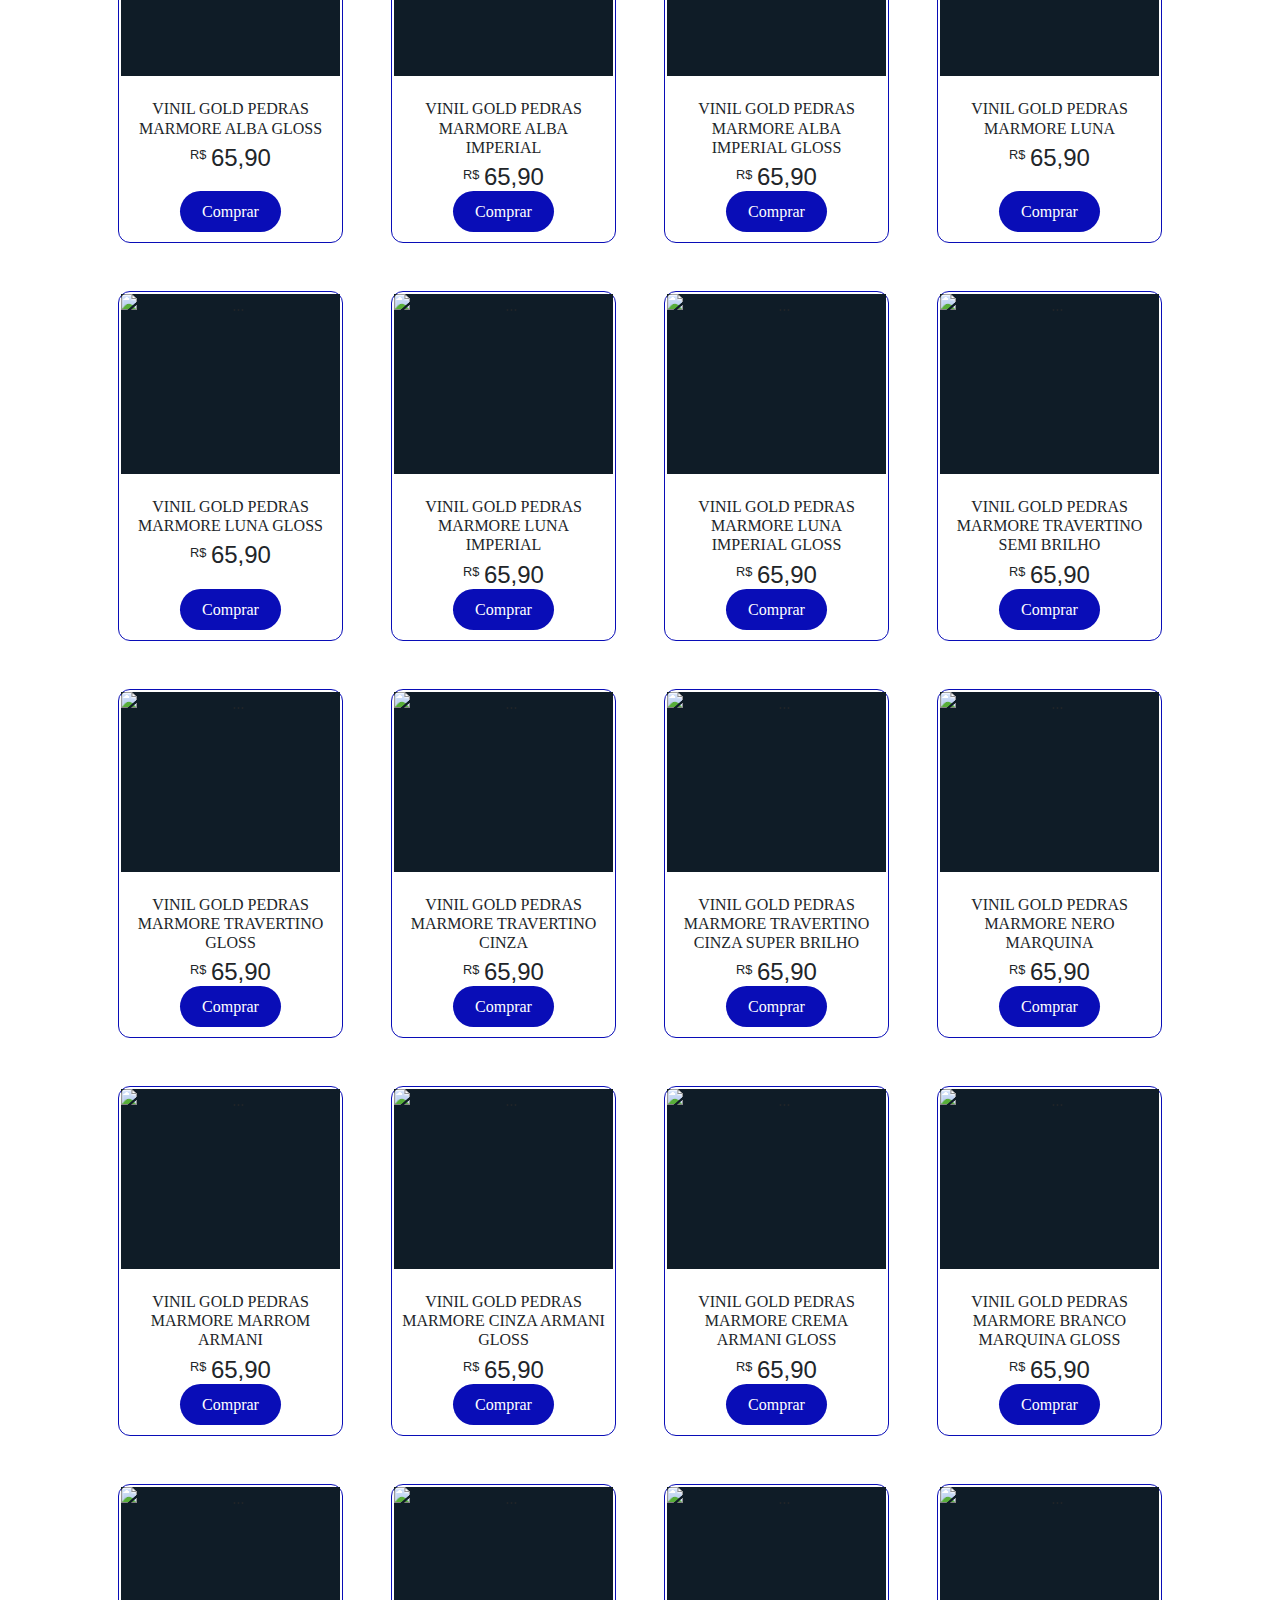
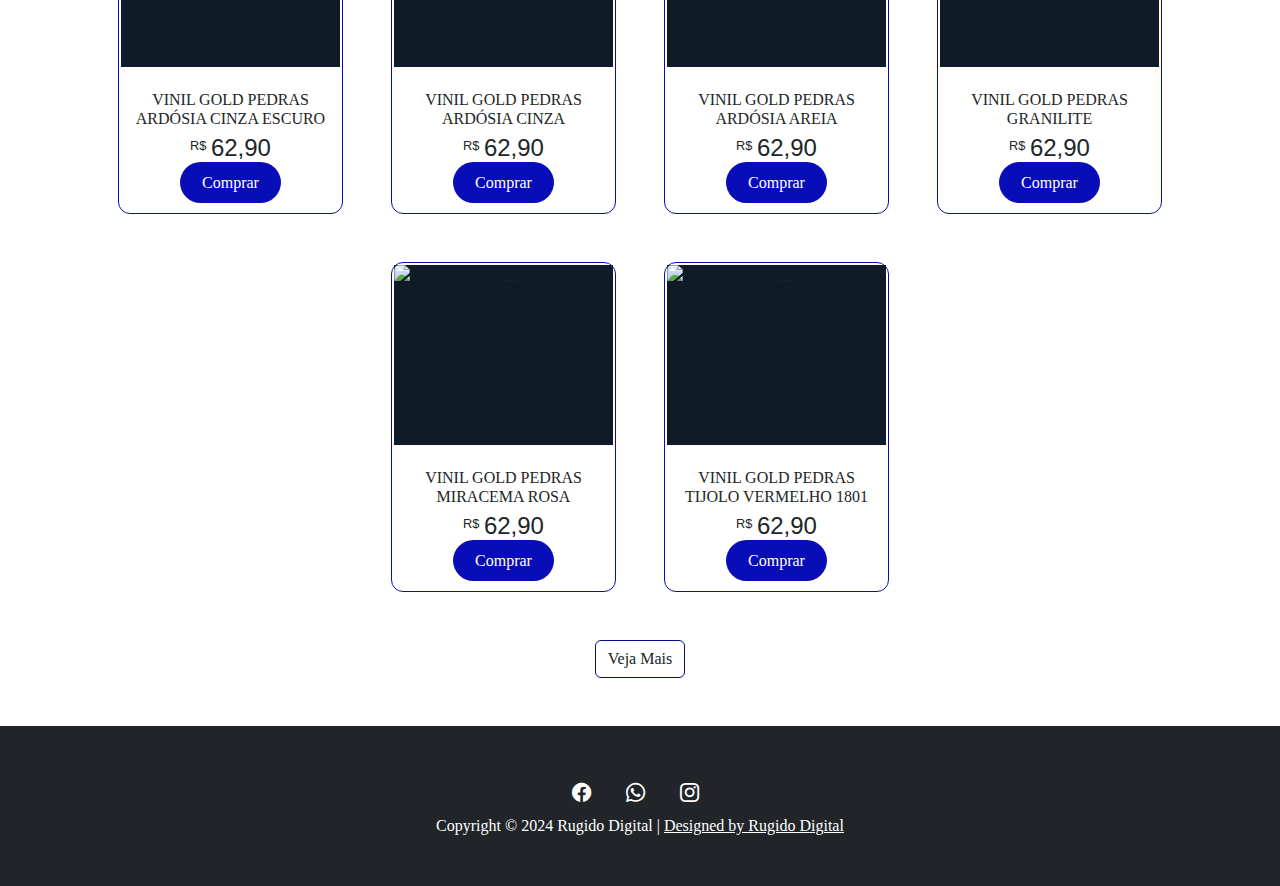
==== commit fac39ba7: "Ajuste na dimensão das imagens" ====
--- a/index.html
+++ b/index.html
@@ -122,7 +122,7 @@
       .navbar-custom-top-header {
         display: flex;
         justify-content: space-around;
-        padding: 25px 40px;
+        padding: 5px 35px;
         background-color: #F8F9FA;
         color: #fff;
         align-items: center;
@@ -296,7 +296,7 @@
 
     </style>  
     <section class="py-5">
-      <div class="container px-4 px-lg-5 mt-5">
+      <div class="container px-lg-5 mt-5">
         <div id="itensProdutos" class="row gx-4 gx-lg-5 row-cols-2 row-cols-md-3 row-cols-xl-4 justify-content-center"></div>
       </div>
       <div style="display: flex; justify-content: center; align-items: center">
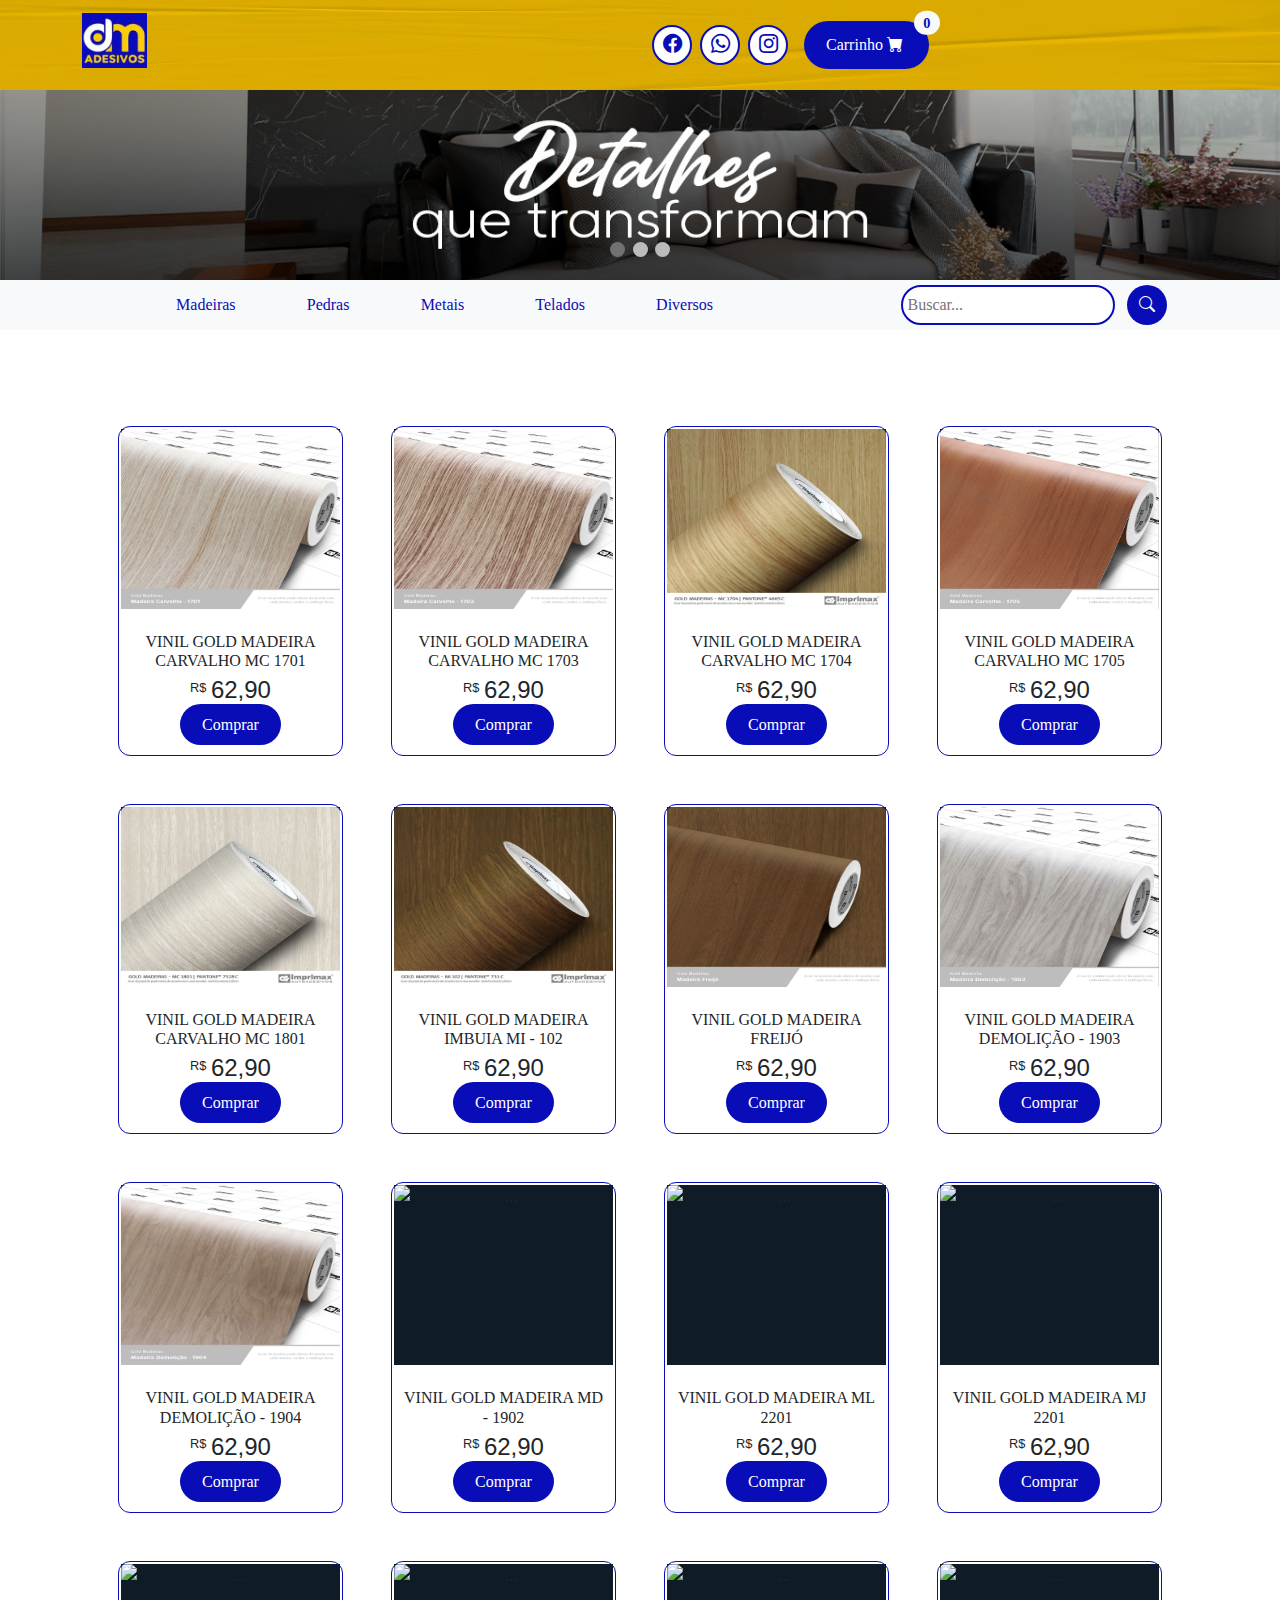
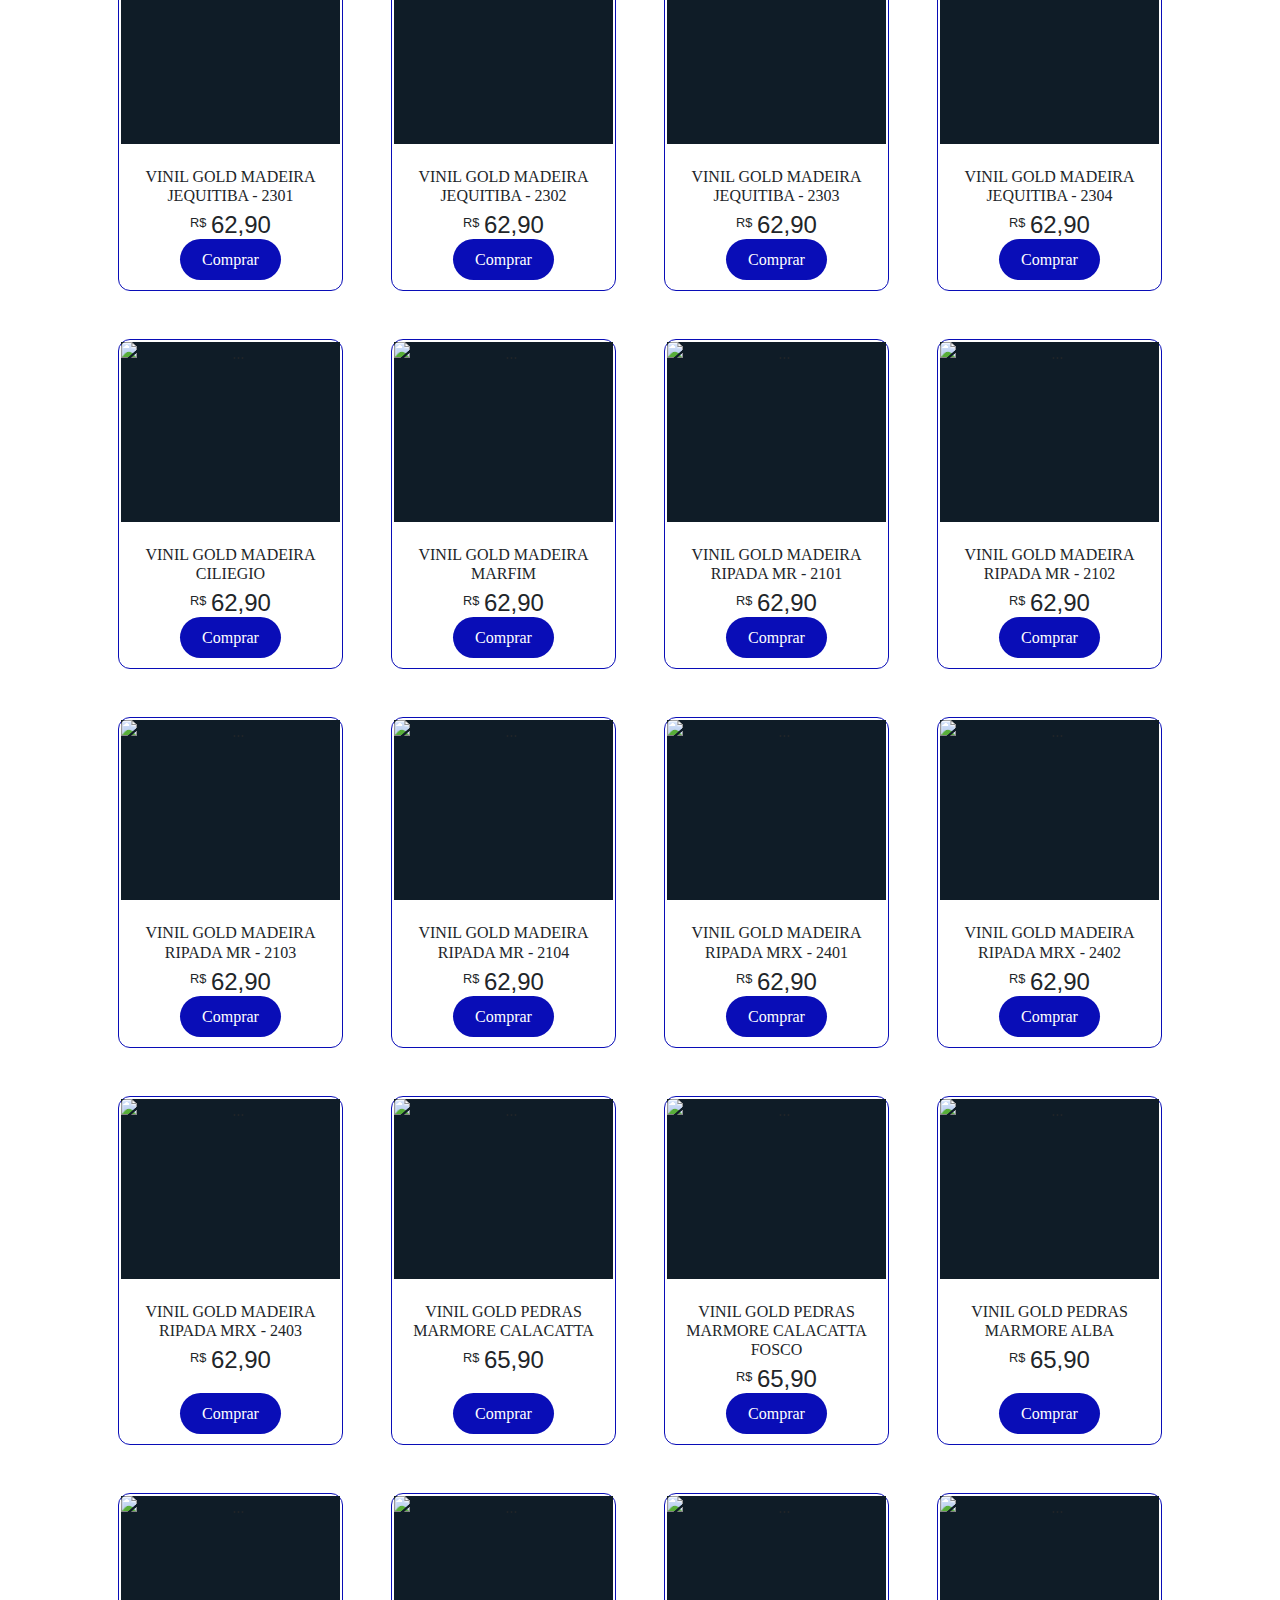
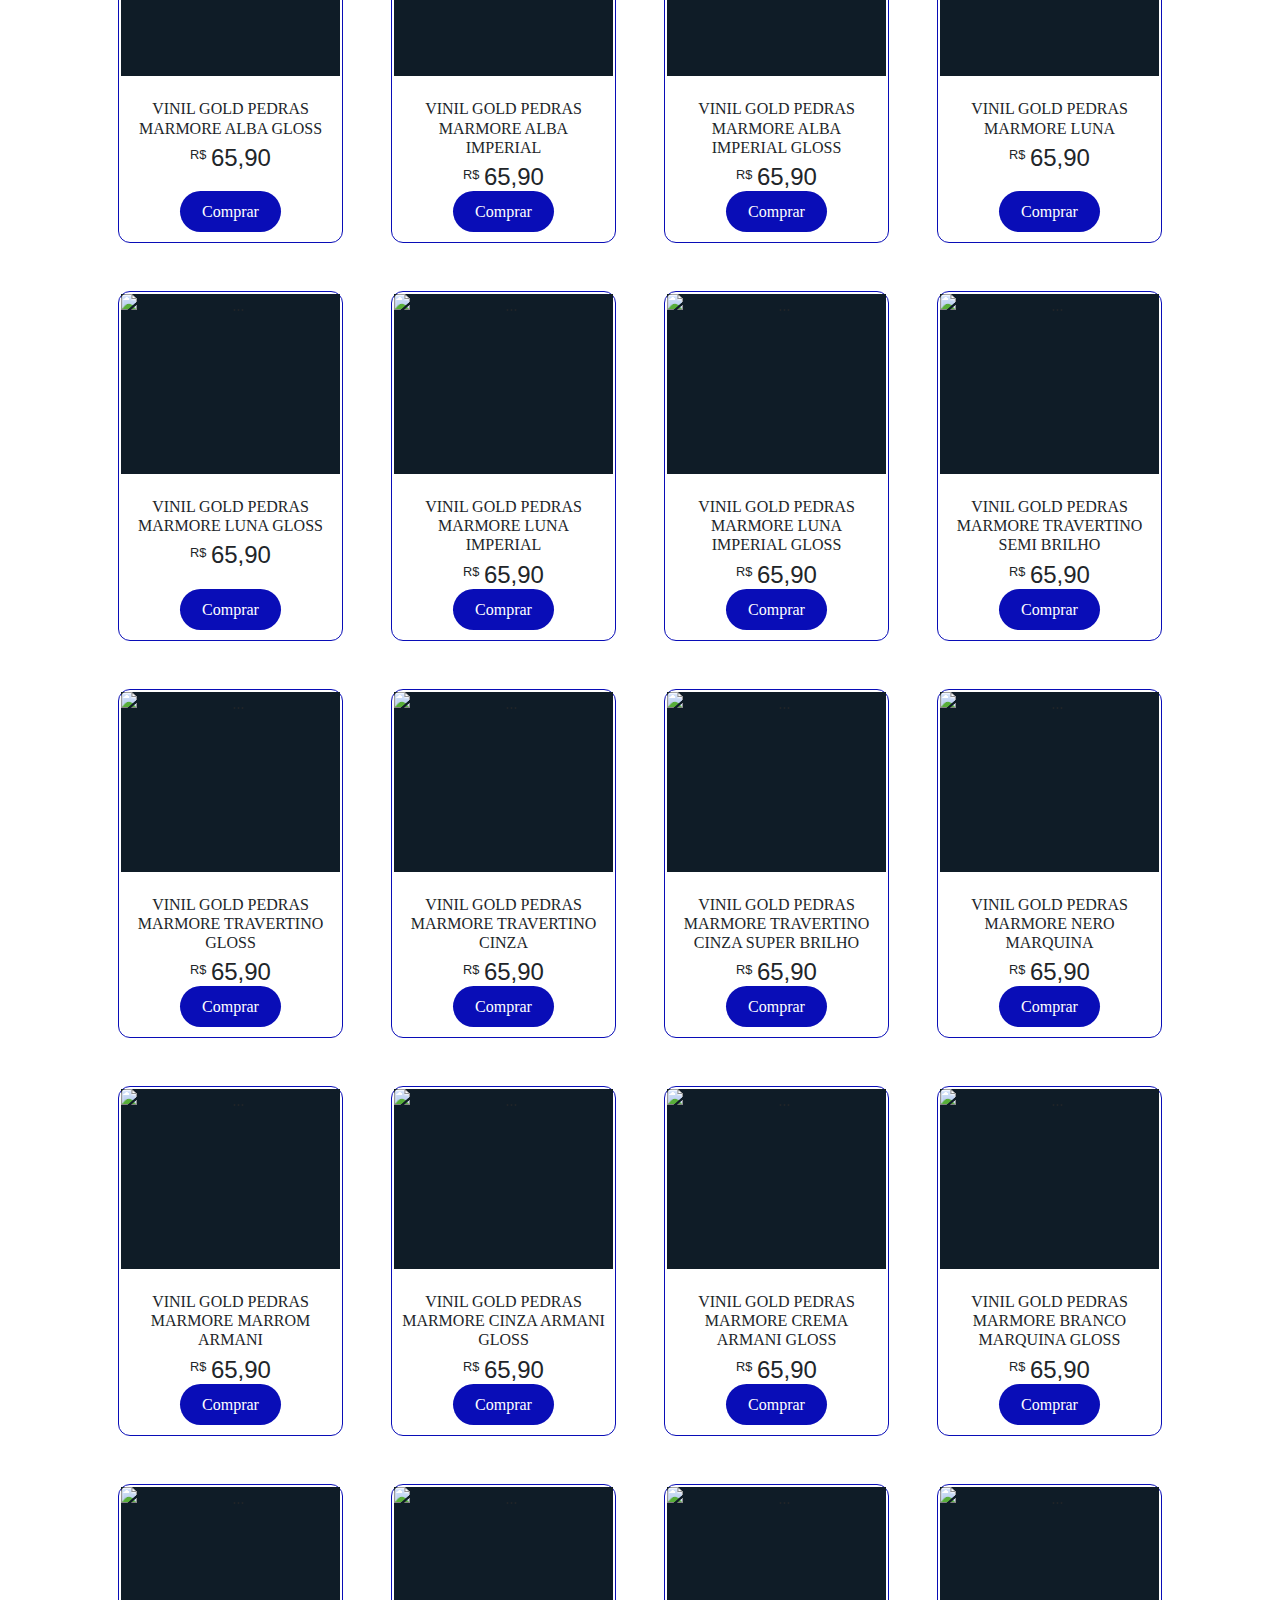
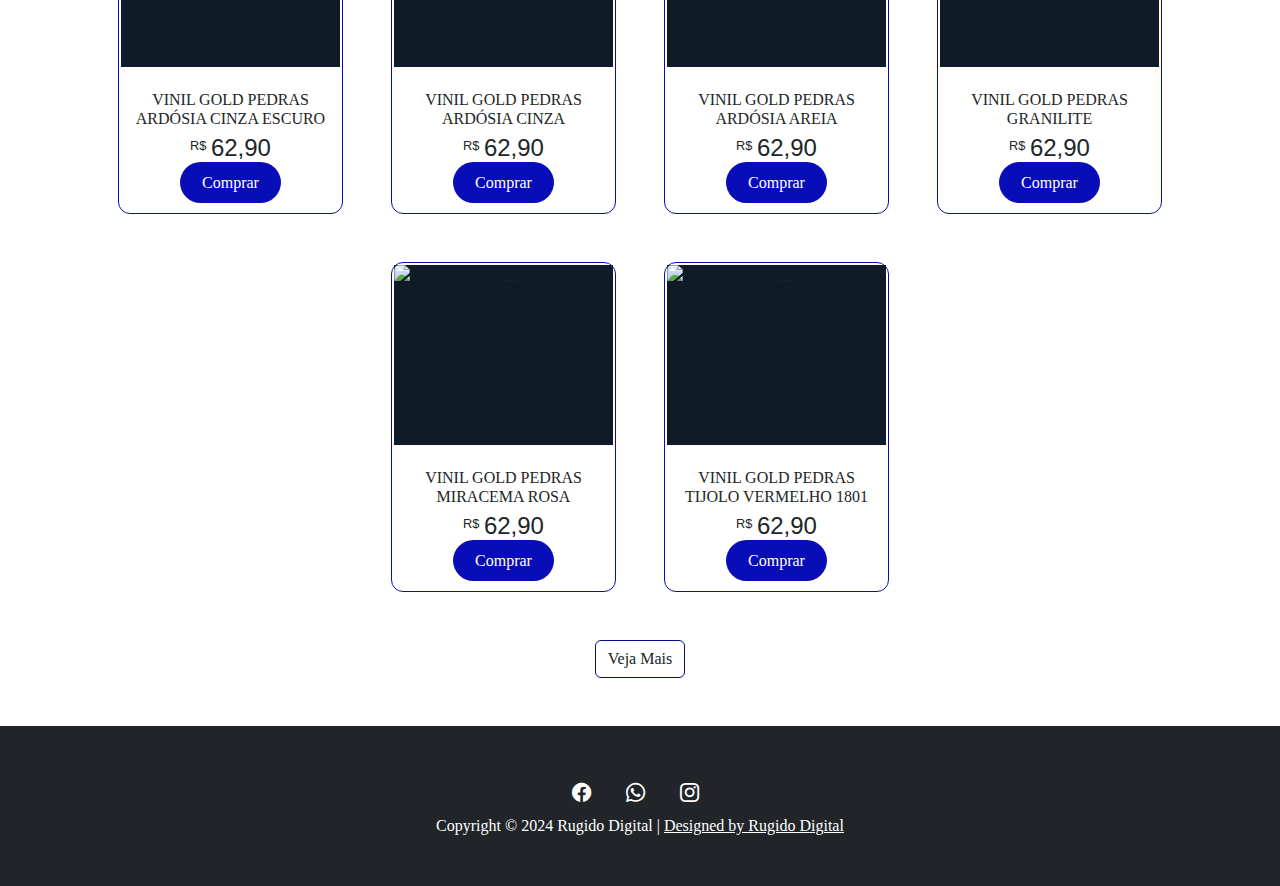
==== commit 495a6adc: "Adição de select option 'Categorias'" ====
--- a/index.html
+++ b/index.html
@@ -85,21 +85,39 @@
     <section id="filter"></section>
     <nav class="navbar-custom-top-header header" id="filtro">
       <div class="navbar-left-custom-top-header">
-        <ul class="nav-links-custom-top-header">
+        <ul class="nav-links-custom-top-header d-none d-lg-flex">
           <li><a href="#filter" onclick="loja.metodos.obterItensPorTag(1)">Madeiras</a></li>
           <li><a href="#filter" onclick="loja.metodos.obterItensPorTag(2)">Pedras</a></li>
           <li><a href="#filter" onclick="loja.metodos.obterItensPorTag(3)">Metais</a></li>
-          <li class="d-none d-lg-inline"><a href="#filter" onclick="loja.metodos.obterItensPorTag(4)">Diversos</a></li>
-          <!--<li><a href="#" id="ver_mais_link">Ver mais</a></li>-->
+          <li><a href="#filter" onclick="loja.metodos.obterItensPorTag(4)">Telados</a></li>
+          <li><a href="#filter" onclick="loja.metodos.obterItensPorTag(5)">Diversos</a></li>
         </ul>
-      </div>
+  
+        <!-- Menu DropDown para telas menores -->
+        <div class="dropdown d-lg-none">
+          <button class="btn btn-primary dropdown-toggle" type="button" id="dropdownMenuButton" data-bs-toggle="dropdown" aria-expanded="false">
+            Categorias
+          </button>
+          <ul class="dropdown-menu" aria-labelledby="dropdownMenuButton">
+            <li><a class="dropdown-item" href="#filter" onclick="loja.metodos.obterItensPorTag(1)">Madeiras</a></li>
+            <li><a class="dropdown-item" href="#filter" onclick="loja.metodos.obterItensPorTag(2)">Pedras</a></li>
+            <li><a class="dropdown-item" href="#filter" onclick="loja.metodos.obterItensPorTag(3)">Metais</a></li>
+            <li><a class="dropdown-item" href="#filter" onclick="loja.metodos.obterItensPorTag(4)">Telados</a></li>
+            <li><a class="dropdown-item" href="#filter" onclick="loja.metodos.obterItensPorTag(5)">Diversos</a></li>
+          </ul>
+        </div>
+      </div>
+  
       <div class="navbar-right-custom-top-header">
         <div class="search-form-custom-top-header">
-          <input id="inputPesquisa" type="text" placeholder="  Buscar..." style="border-radius: 20px; border: 2px solid #090db7;">
-          <button class="btn btn-success my-2 my-sm-0 rounded-circle" style="width: 40px; height: 40px; background-color: #090db7; margin-left: 12px !important;" onclick="loja.metodos.obterItensPorPesquisa()"><i class="bi-search"></i></button>
+          <input id="inputPesquisa" type="text" placeholder="Buscar..." style="border-radius: 20px; border: 2px solid #090db7;">
+          <button class="btn btn-success my-2 my-sm-0 rounded-circle" style="width: 40px; height: 40px; background-color: #090db7; margin-left: 12px !important;" onclick="loja.metodos.obterItensPorPesquisa()">
+            <i class="bi-search"></i>
+          </button>
         </div>
       </div>
     </nav>
+  
         
     <style>/* Reset CSS */
       * {
@@ -197,7 +215,7 @@
         }
       
         .navbar-left-custom-top-header, .navbar-right-custom-top-header {
-          width: 100%;
+          /* width: 100%; */
           text-align: center;
           margin-bottom: 10px;
         }
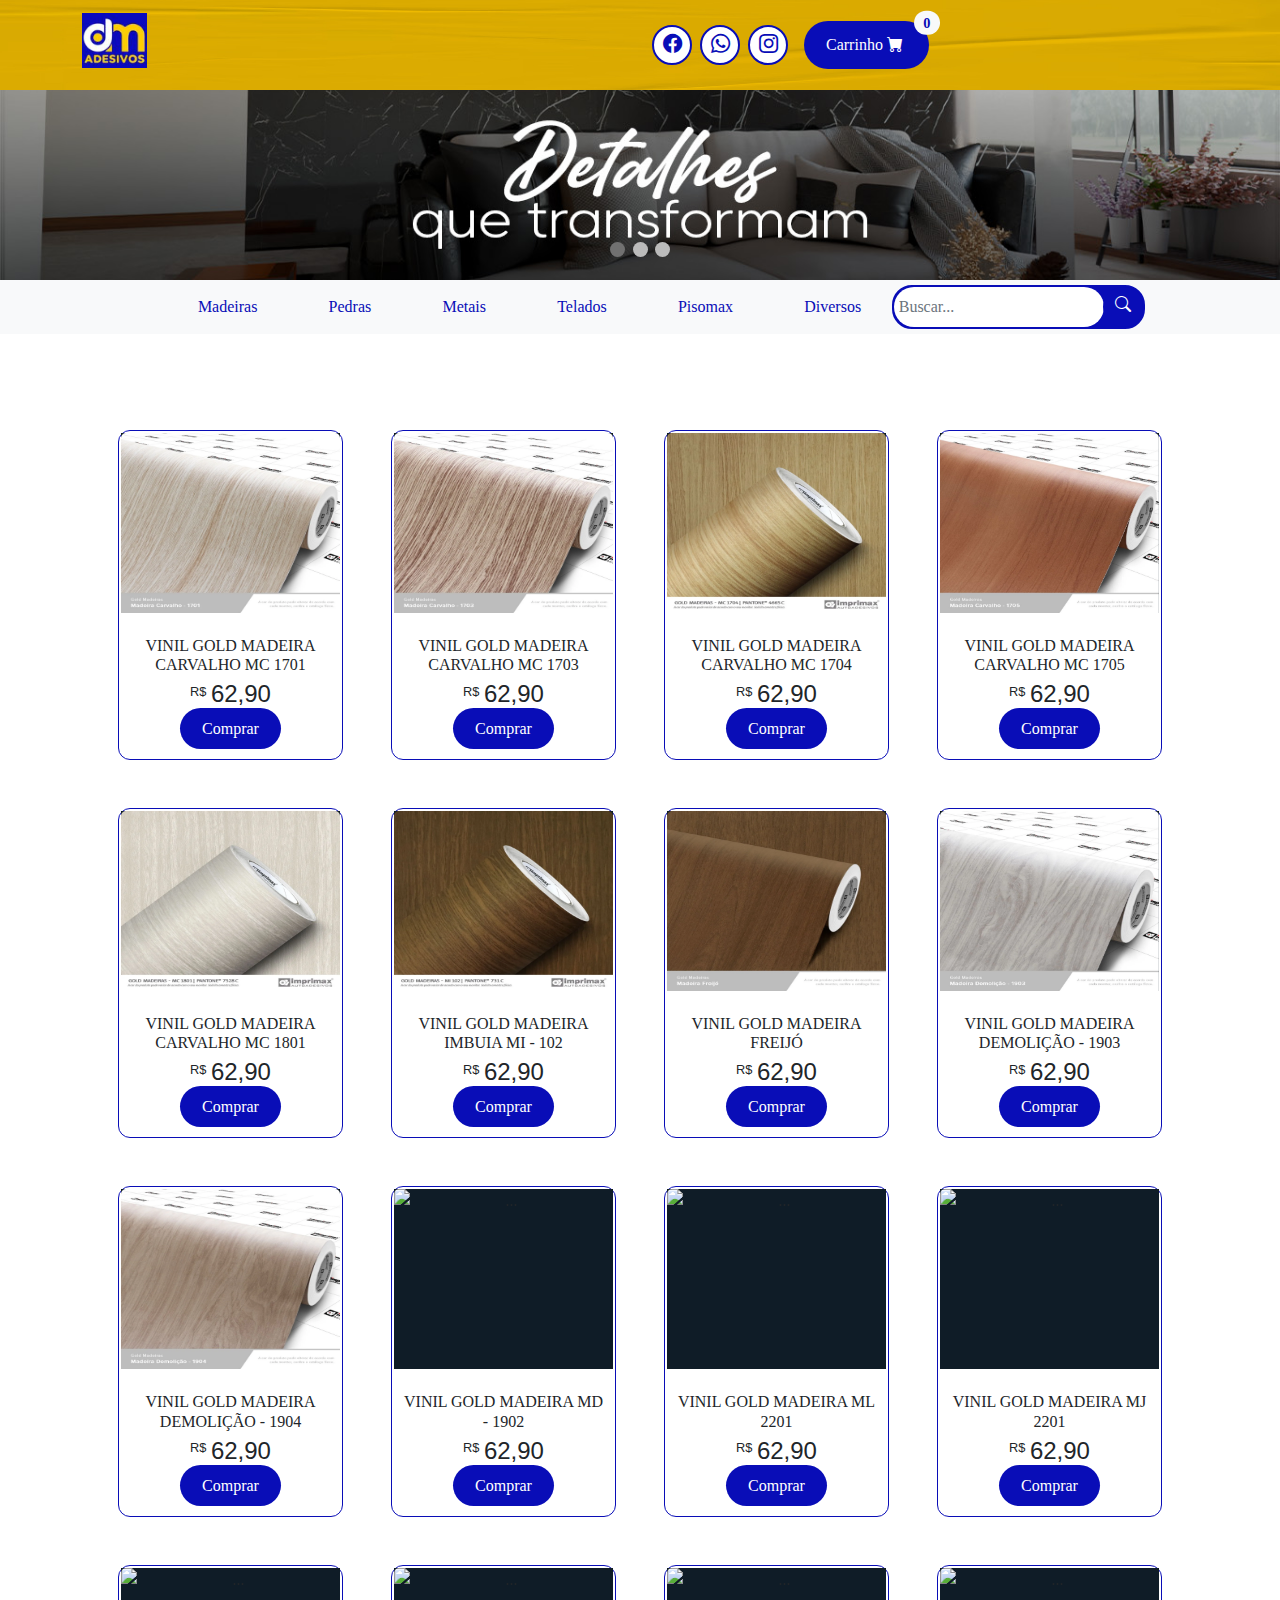
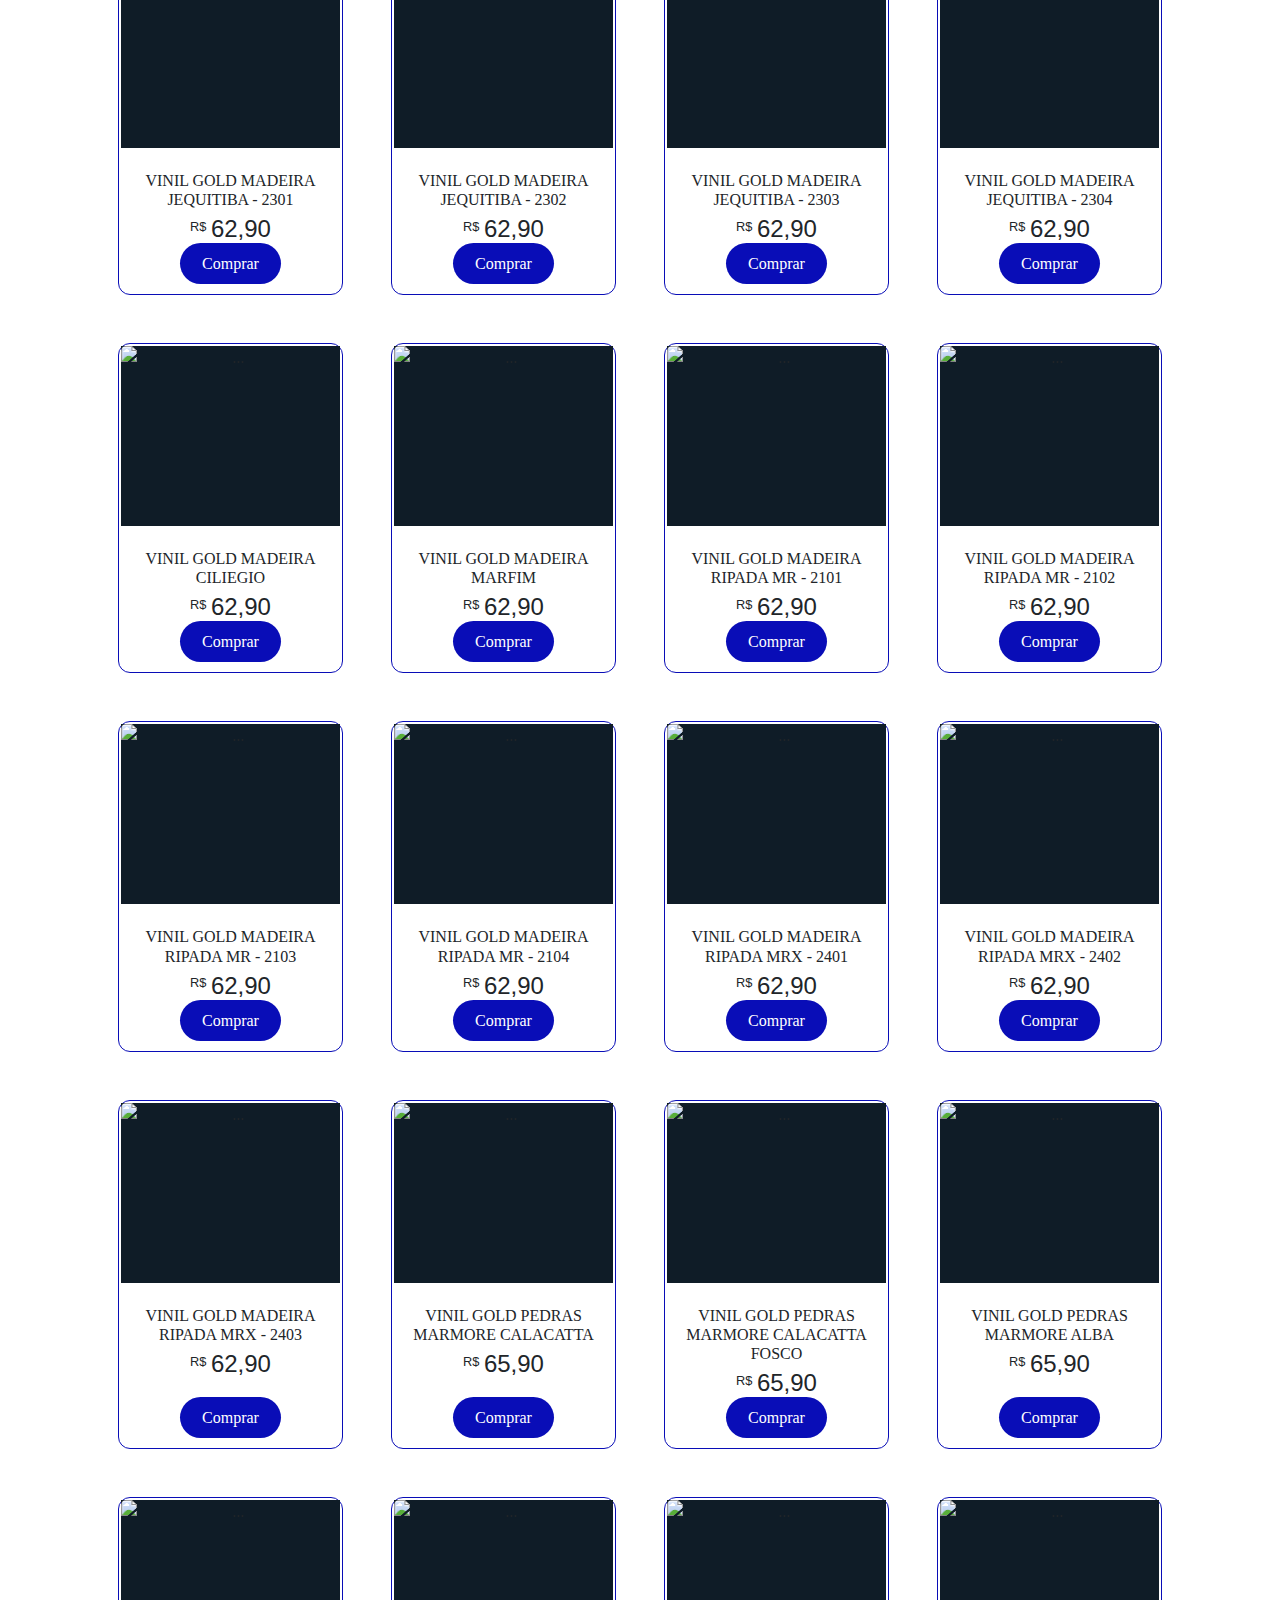
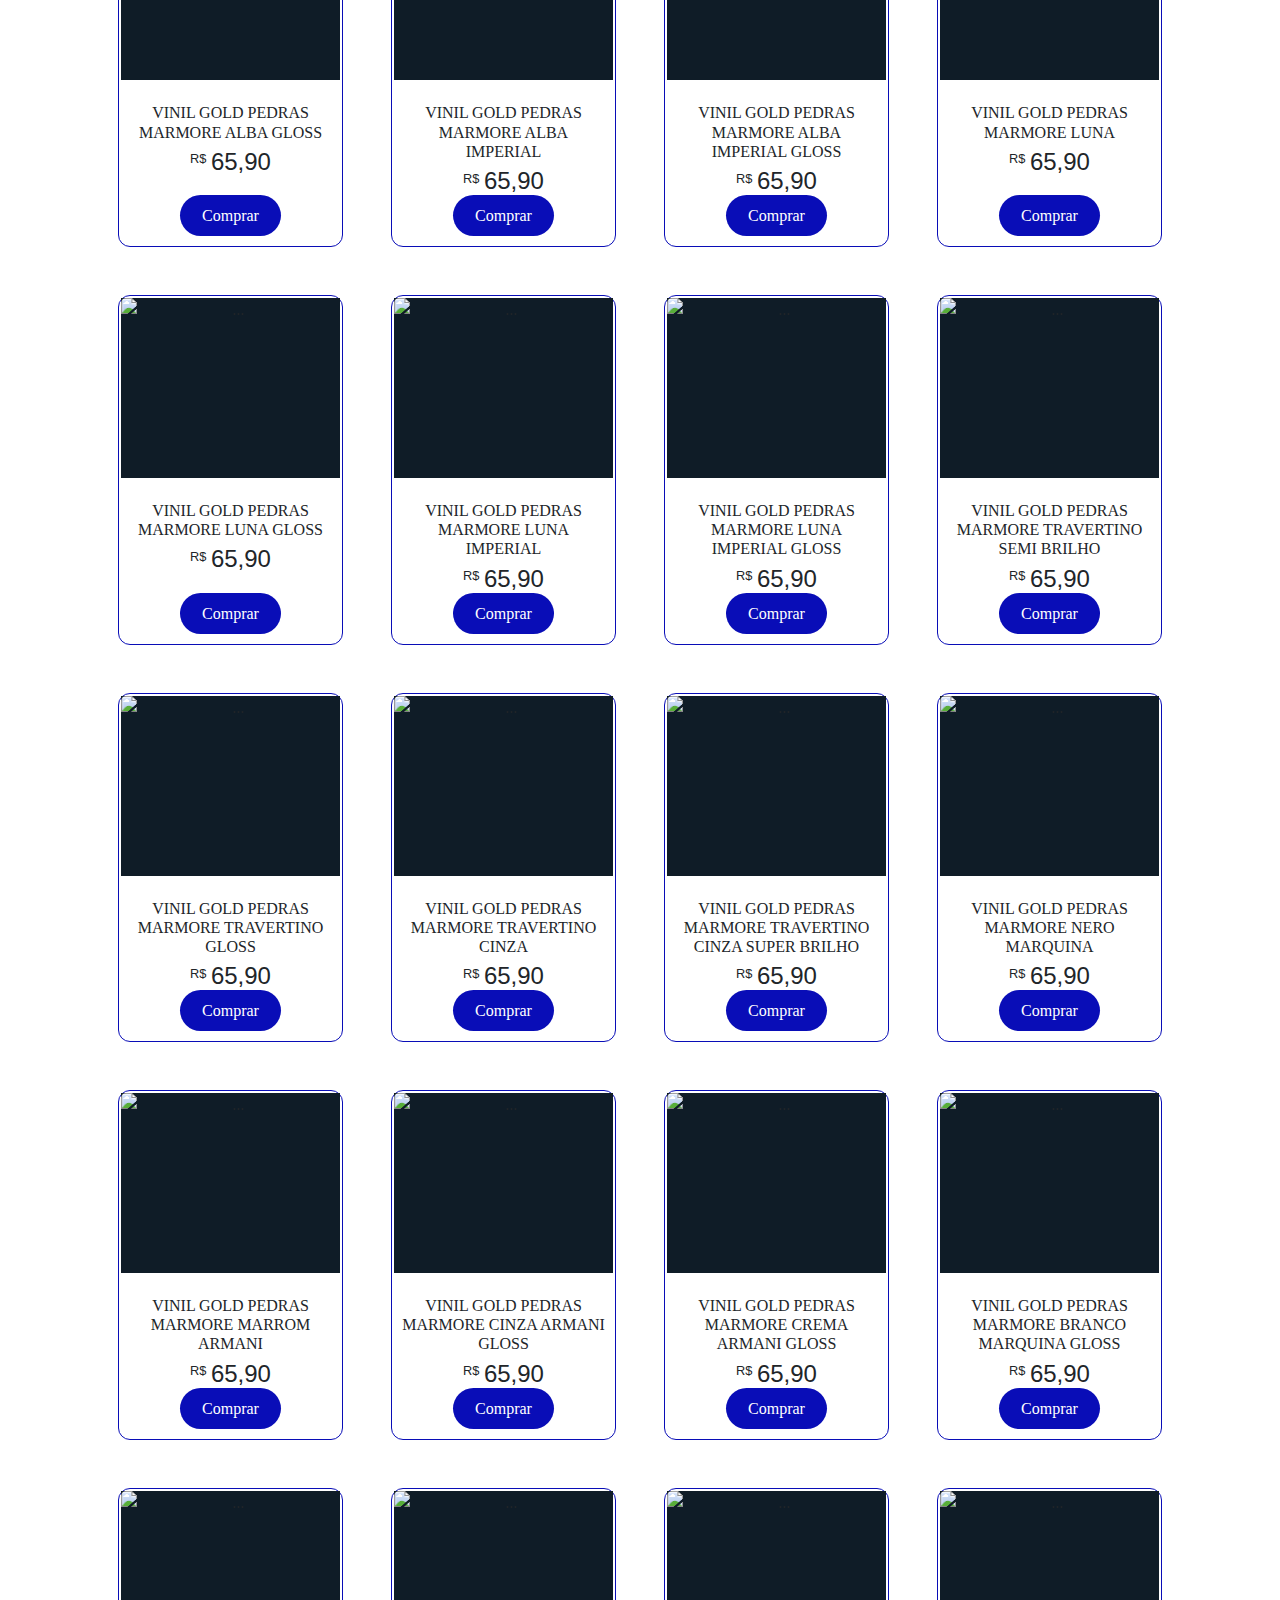
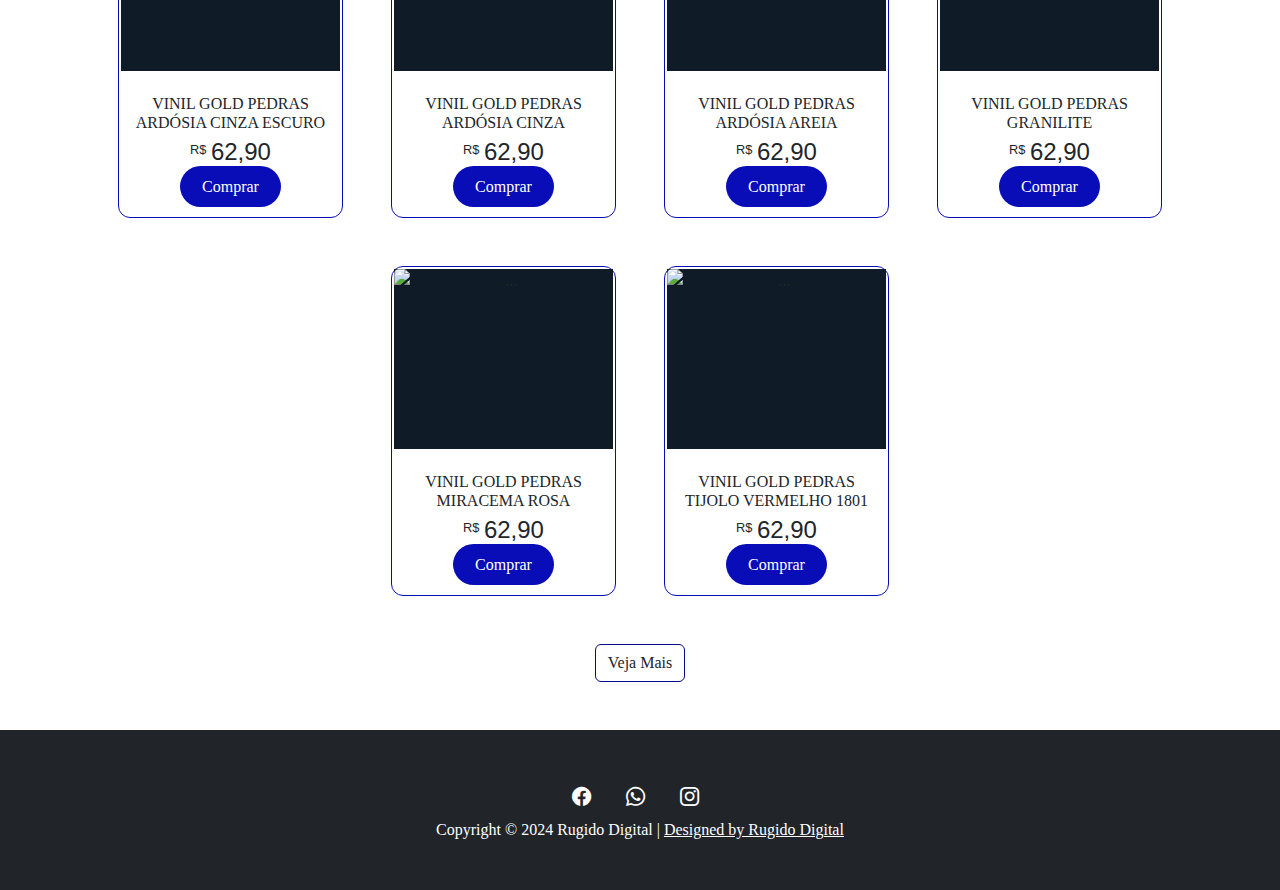
==== commit 2ad7174a: "Foi adicionado um filtro" ====
--- a/index.html
+++ b/index.html
@@ -90,31 +90,36 @@
           <li><a href="#filter" onclick="loja.metodos.obterItensPorTag(2)">Pedras</a></li>
           <li><a href="#filter" onclick="loja.metodos.obterItensPorTag(3)">Metais</a></li>
           <li><a href="#filter" onclick="loja.metodos.obterItensPorTag(4)">Telados</a></li>
-          <li><a href="#filter" onclick="loja.metodos.obterItensPorTag(5)">Diversos</a></li>
+          <li><a href="#filter" onclick="loja.metodos.obterItensPorTag(5)">Pisomax</a></li>
+          <li><a href="#filter" onclick="loja.metodos.obterItensPorTag(6)">Diversos</a></li>
         </ul>
   
         <!-- Menu DropDown para telas menores -->
+        
+      </div>
+  
+      <div class="navbar-right-custom-top-header">
         <div class="dropdown d-lg-none">
-          <button class="btn btn-primary dropdown-toggle" type="button" id="dropdownMenuButton" data-bs-toggle="dropdown" aria-expanded="false">
-            Categorias
+          <button class="btn btn-primary dropdown-toggle m-2" type="button" id="dropdownMenuButton" data-bs-toggle="dropdown" aria-expanded="false">
+            <span class="d-none">Categorias</span><i class="bi bi-funnel-fill"></i>
           </button>
           <ul class="dropdown-menu" aria-labelledby="dropdownMenuButton">
             <li><a class="dropdown-item" href="#filter" onclick="loja.metodos.obterItensPorTag(1)">Madeiras</a></li>
             <li><a class="dropdown-item" href="#filter" onclick="loja.metodos.obterItensPorTag(2)">Pedras</a></li>
             <li><a class="dropdown-item" href="#filter" onclick="loja.metodos.obterItensPorTag(3)">Metais</a></li>
             <li><a class="dropdown-item" href="#filter" onclick="loja.metodos.obterItensPorTag(4)">Telados</a></li>
-            <li><a class="dropdown-item" href="#filter" onclick="loja.metodos.obterItensPorTag(5)">Diversos</a></li>
+            <li><a class="dropdown-item" href="#filter" onclick="loja.metodos.obterItensPorTag(5)">Pisomax</a></li>
+            <li><a class="dropdown-item" href="#filter" onclick="loja.metodos.obterItensPorTag(6)">Diversos</a></li>
           </ul>
         </div>
-      </div>
-  
-      <div class="navbar-right-custom-top-header">
-        <div class="search-form-custom-top-header">
-          <input id="inputPesquisa" type="text" placeholder="Buscar..." style="border-radius: 20px; border: 2px solid #090db7;">
-          <button class="btn btn-success my-2 my-sm-0 rounded-circle" style="width: 40px; height: 40px; background-color: #090db7; margin-left: 12px !important;" onclick="loja.metodos.obterItensPorPesquisa()">
+        <div class="search-form-custom-top-header input-group" style="border-radius: 20px; border: 2px solid #090db7; background: #090db7;">
+          <input id="inputPesquisa" type="text" class="form-control" 
+          placeholder="Buscar..." style="border: 0; border-radius: 20px;">
+          <span id="basic-addon1" type="button" class="btn btn-success rounded-circle" style="width: 40px; height: 40px; background-color: #090db7; border: 0" onclick="loja.metodos.obterItensPorPesquisa()">
             <i class="bi-search"></i>
-          </button>
+          </span>
         </div>
+        
       </div>
     </nav>
   
@@ -139,8 +144,8 @@
       
       .navbar-custom-top-header {
         display: flex;
-        justify-content: space-around;
-        padding: 5px 35px;
+        justify-content: center;
+        padding: 5px 5px;
         background-color: #F8F9FA;
         color: #fff;
         align-items: center;
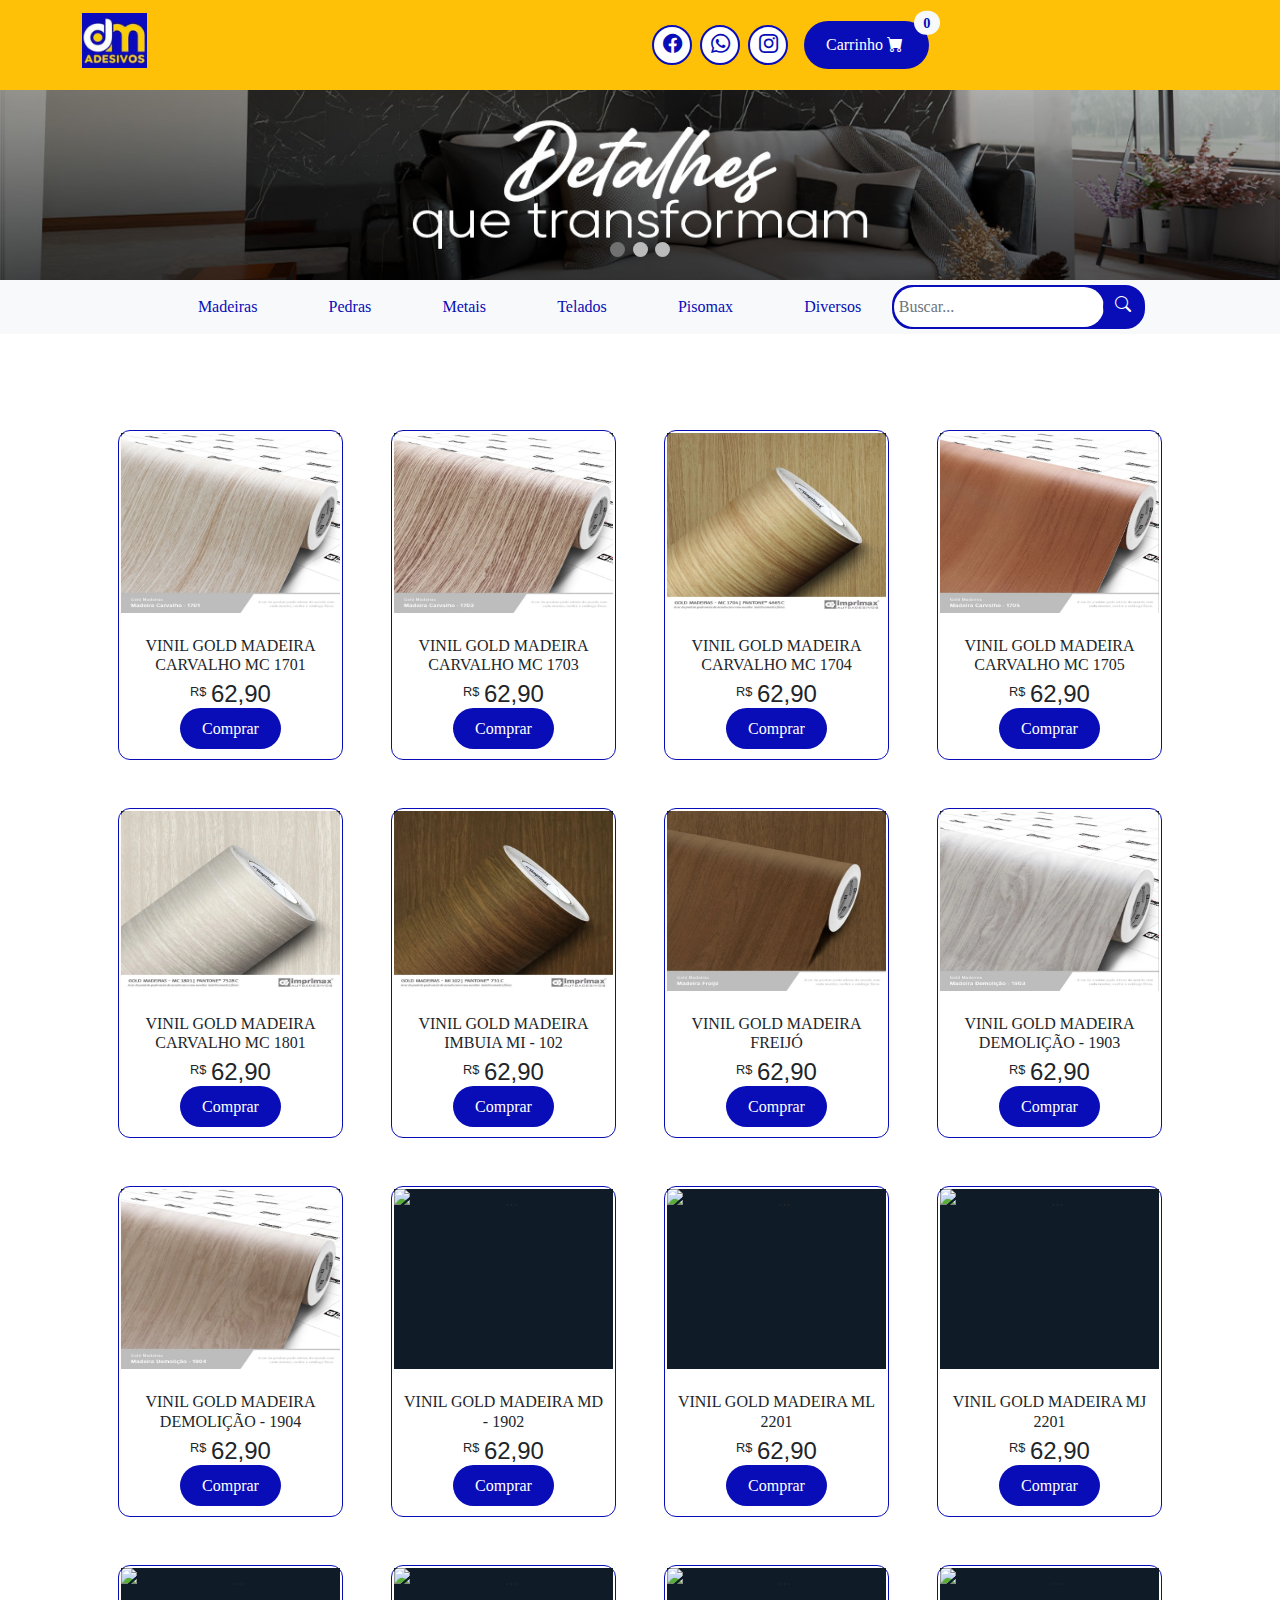
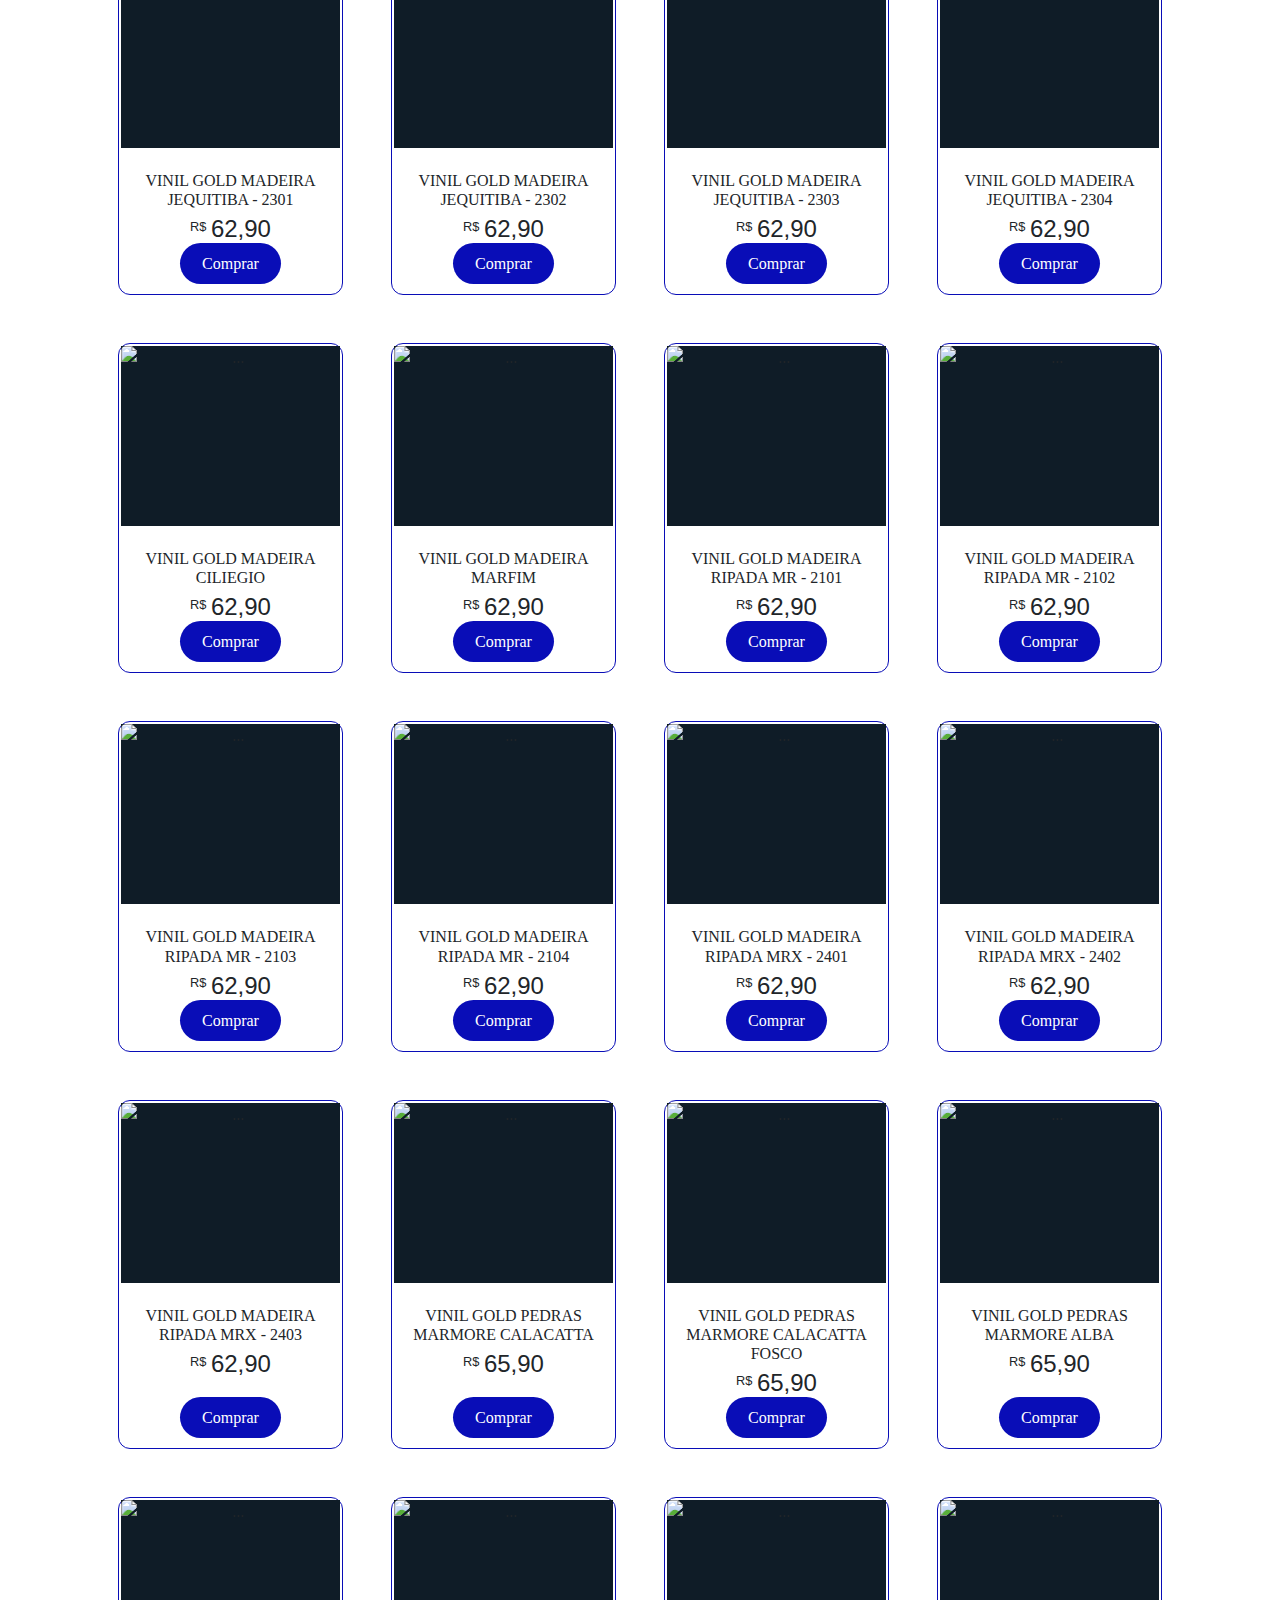
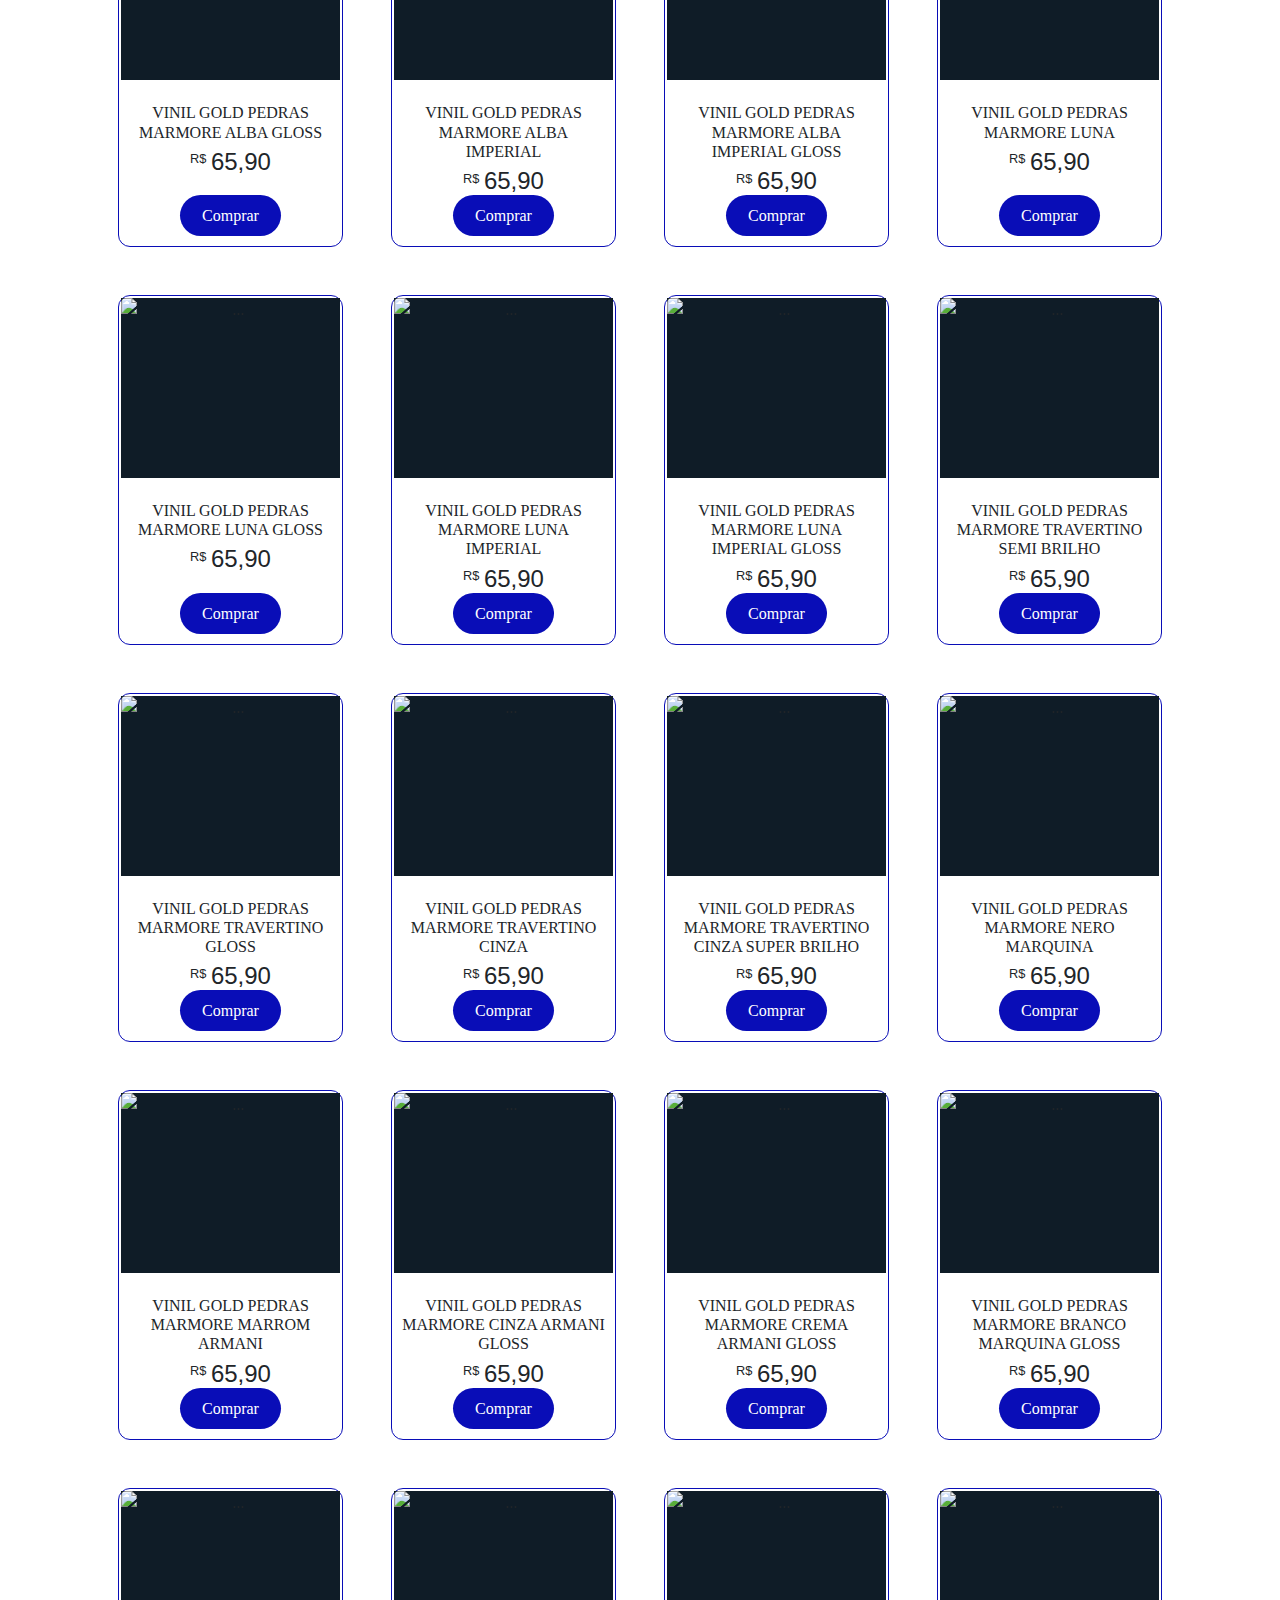
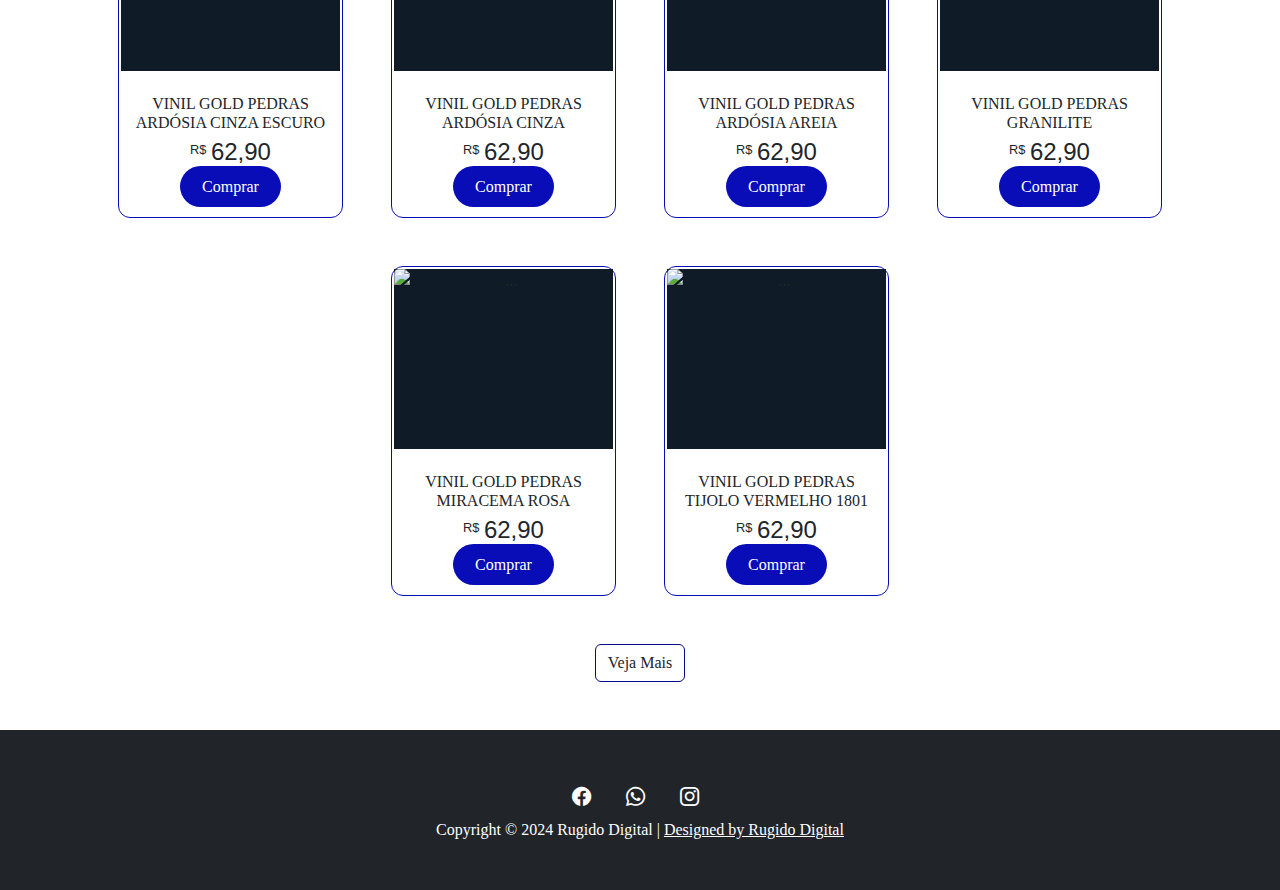
==== commit 682defe4: "Teste de passagem de rota" ====
--- a/index.html
+++ b/index.html
@@ -6,6 +6,7 @@
     <meta name="description" content="" />
     <meta name="author" content="" />
     <title>DM Adesivos</title>
+    <script src="/js/redirect.js"></script>
     <!-- Favicon-->
     <link rel="icon" type="image/x-icon" href="assets/ICONE.png" />
     <!-- Bootstrap icons-->
@@ -14,6 +15,7 @@
     <link href="css/styles.css" rel="stylesheet" />
   </head>
   <body>
+  
     <!-- Navigation-->
     <nav class="fullscreen-image"><!-- navbar-custom-top-header -->
       <div class="container px-6">
@@ -356,6 +358,7 @@
         </p>
       </div>
     </footer>
+    
     <!-- Bootstrap core JS-->
     <script src="https://cdn.jsdelivr.net/npm/bootstrap@5.2.3/dist/js/bootstrap.bundle.min.js"></script>
     <!-- Core theme JS-->
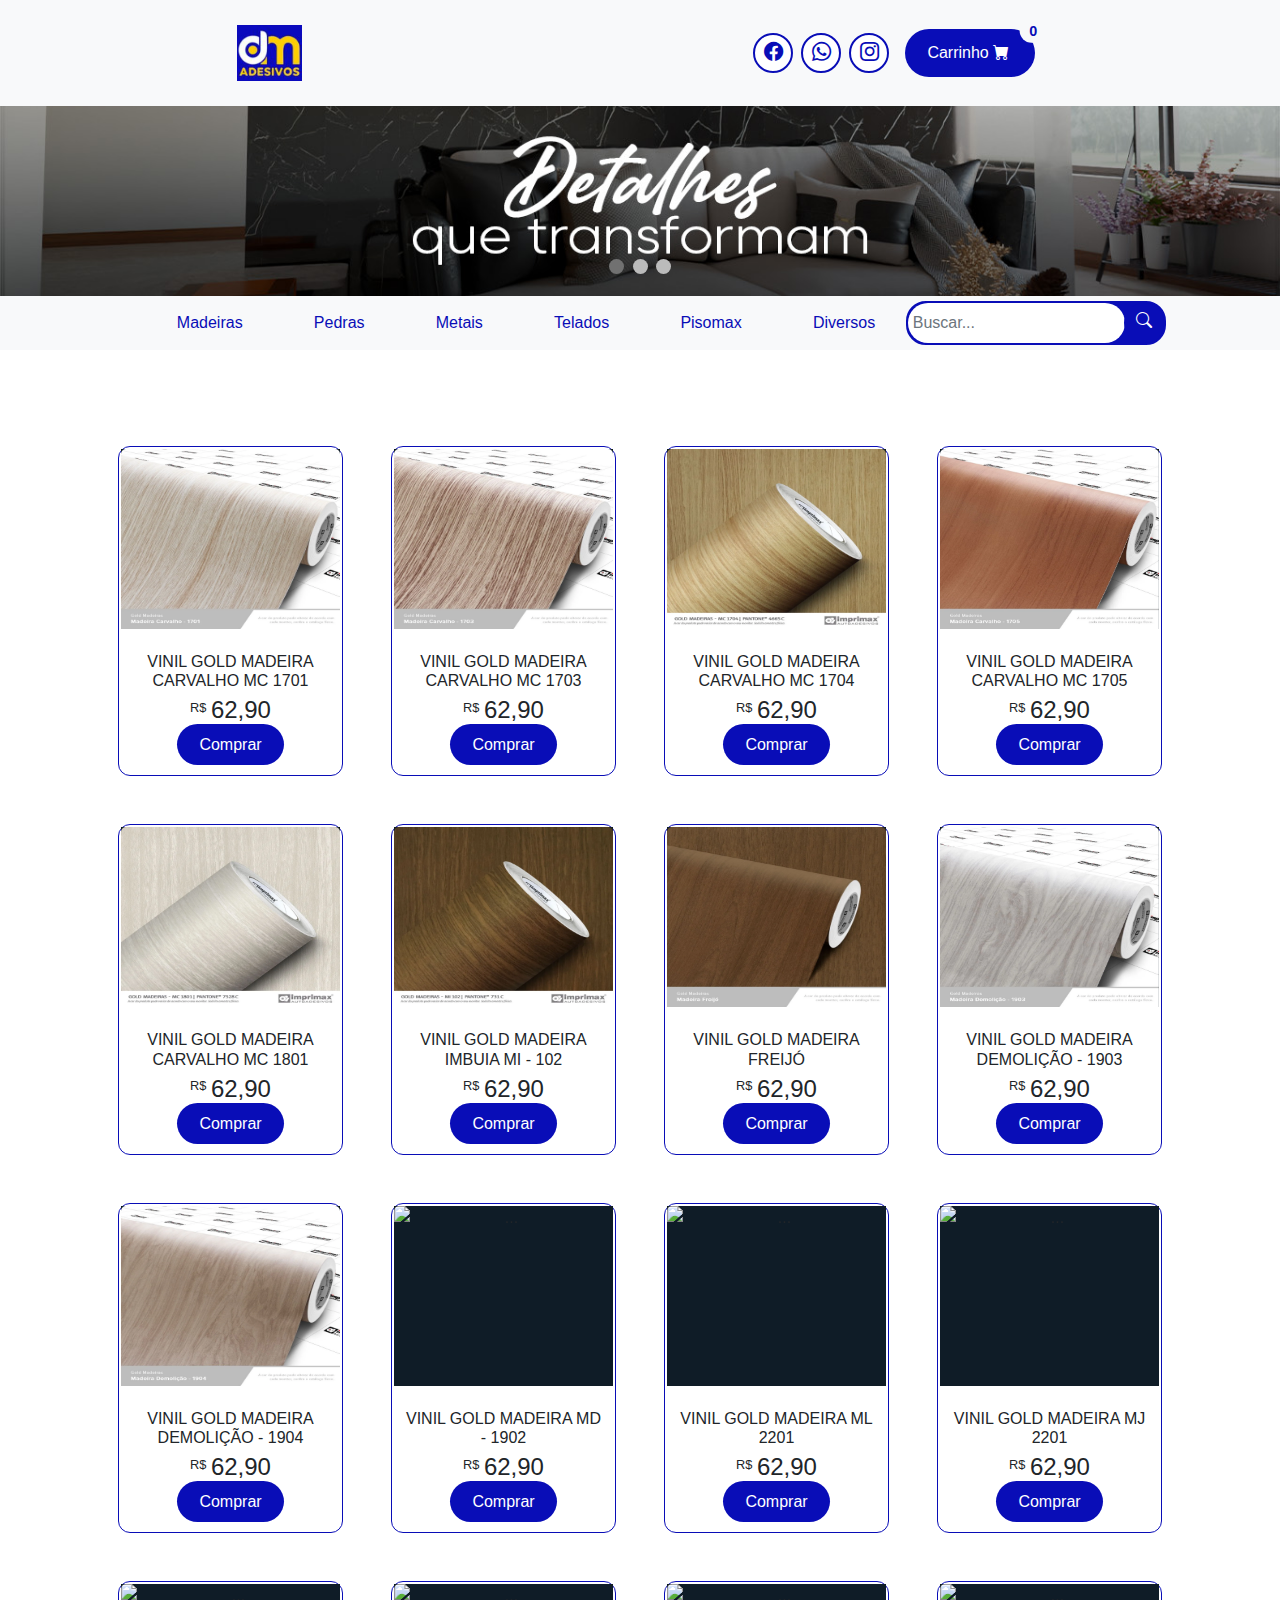
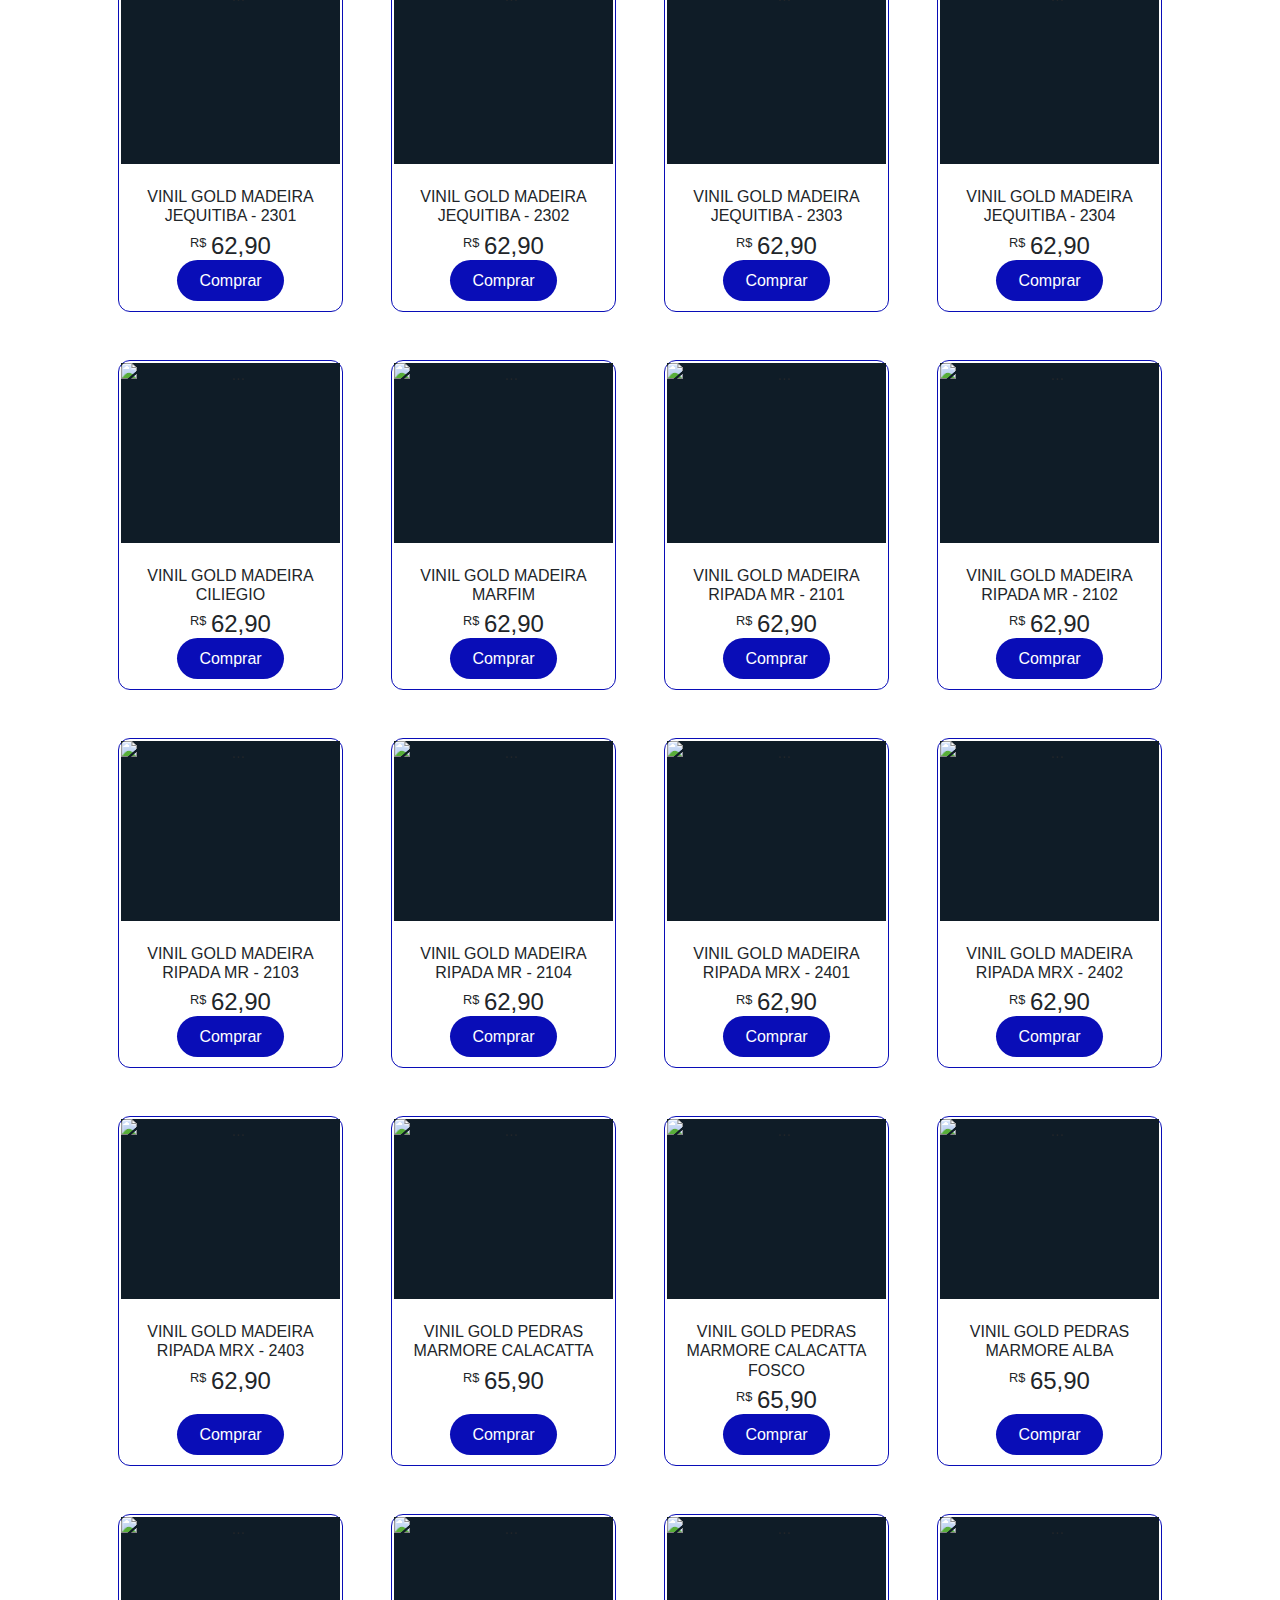
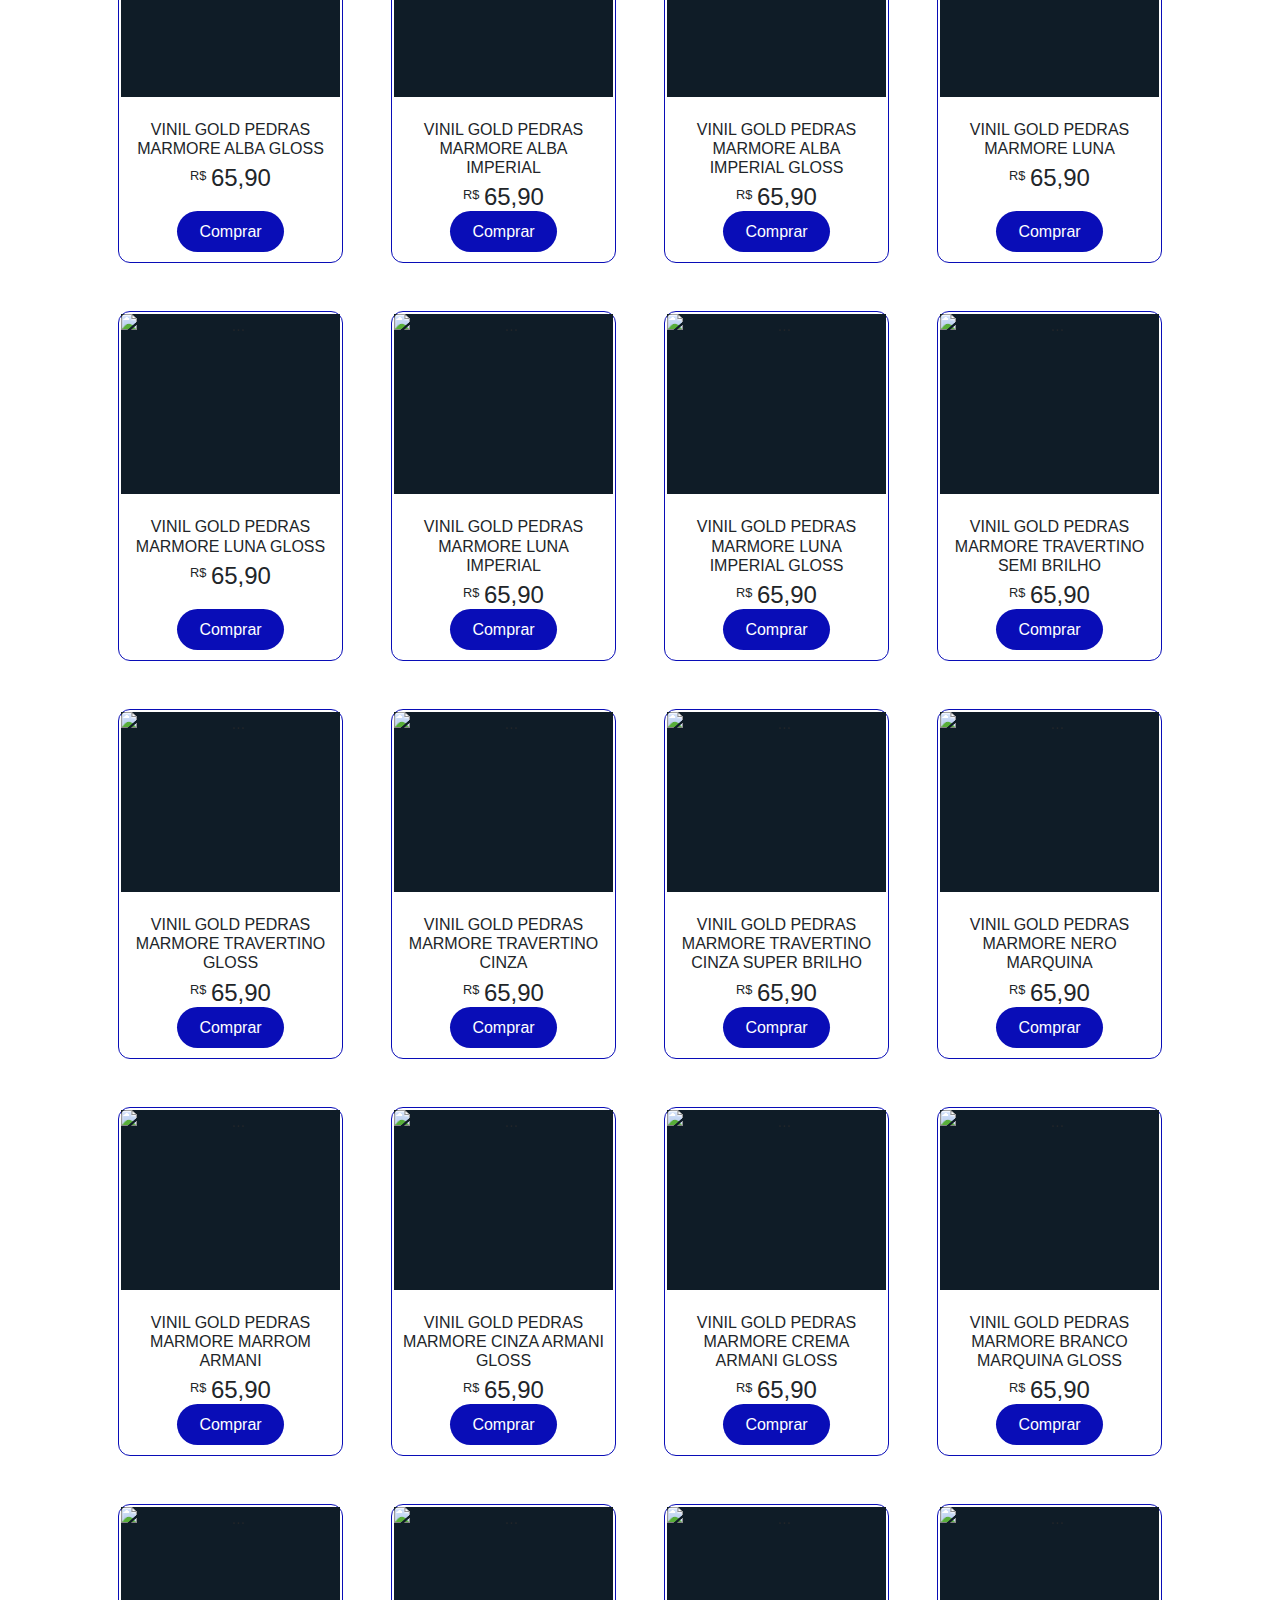
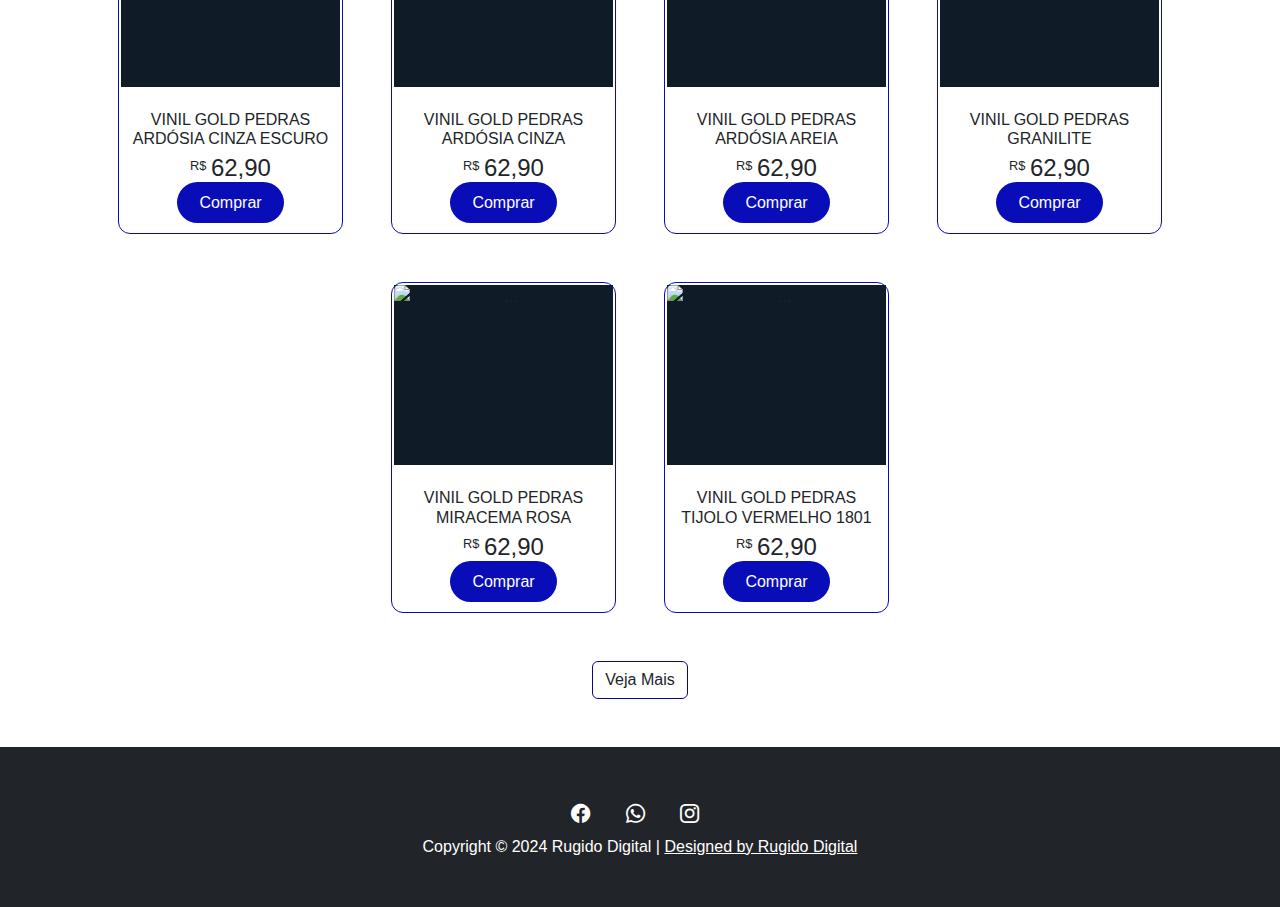
==== commit 41c44cb7: "Ajuste de navbar, centralização e formatação de texto" ====
--- a/index.html
+++ b/index.html
@@ -15,49 +15,55 @@
     <link href="css/styles.css" rel="stylesheet" />
   </head>
   <body>
-  
-    <!-- Navigation-->
-    <nav class="fullscreen-image"><!-- navbar-custom-top-header -->
-      <div class="container px-6">
-        <div class="row">
-          <div class="col">
-            <a href="index.html" class="navbar-brand">
-              <img width="65px" src="assets/ICONE.png" alt="Campos"> 
+    <!-- Navigation -->
+    <nav class="navbar-bg"><!-- fullscreen-image class="px-6"-->
+      <div class="fullscreen-image navbar-custom-top-header" style="gap: 20px;">
+        
+        <!-- IMAGEM -->
+        <div class="navbar-right-custom-top-header">
+          <a href="index.html" class="navbar-brand">
+            <img class="navbarTopImage" width="65px" src="assets/ICONE.png" alt="Campos"> 
+          </a>
+        </div>
+
+        <!-- BARRA DE FILTRAGEM -->
+        <div class="navbar-left-custom-top-header d-flex align-items-center order-2 order-md-3"><!-- d-none d-sm-flex  -->
+          <!-- <div style="gap: 10px;" class="d-flex align-items-center"> -->
+            <a href="https://www.facebook.com/dm.adesivoss" target="_blank" class="social-icon me-2">
+              <span class="social-ico-icon">
+                <i class="bi bi-facebook"></i>
+              </span>
             </a>
+            <a href="https://api.whatsapp.com/message/3W6RV5ZMBSXMO1?autoload=1&app_absent=0" target="_blank" class="social-icon me-2">
+              <span class="social-ico-icon">
+                <i class="bi bi-whatsapp"></i>
+              </span>
+            </a>
+            <a href="https://www.instagram.com/dmadesivoss/" target="_blank" class="social-icon me-2">
+              <span class="social-ico-icon">
+                <i class="bi bi-instagram"></i>
+              </span>
+            </a>
+            <!-- Botão Carrinho -->
+            <form style="display: flex;" action="carrinho.html">
+              <button type="submit" class="btn position-relative custom-button m-2">
+                <span class="d-none d-lg-inline">Carrinho</span> <!-- Oculta o texto em dispositivos móveis -->
+                <i class="bi-cart-fill me-1"></i>
+                <span style="background-color: var(--bs-gray-100);" id="badgeCart" class="position-absolute top-0 start-100 translate-middle badge rounded-pill">
+                  <!-- <span class="visually-hidden">unread messages</span> -->
+                </span>
+              </button>
+            </form>
+            <!-- Header-->
+            <button class="float-button custom-button btn-lg" type="submit" id="float-button-carrinho">
+              <i class="text-white bi-cart-fill me-1"></i>
+              <span class="badge" id="badgeCartFloat">0</span>
+            </button>
           </div>
-          <div class="col">
-            <div class="d-flex align-items-center">
-              <!-- Ícones de redes sociais -->
-              <a href="https://www.facebook.com/dm.adesivoss" target="_blank" class="social-icon me-2">
-                <span class="social-ico-icon">
-                  <i class="bi bi-facebook"></i>
-                </span>
-              </a>
-              <a href="https://api.whatsapp.com/message/3W6RV5ZMBSXMO1?autoload=1&app_absent=0" target="_blank" class="social-icon me-2">
-                <span class="social-ico-icon">
-                  <i class="bi bi-whatsapp"></i>
-                </span>
-              </a>
-              <a href="https://www.instagram.com/dmadesivoss/" target="_blank" class="social-icon me-2">
-                <span class="social-ico-icon">
-                  <i class="bi bi-instagram"></i>
-                </span>
-              </a>
-              <!-- Botão Carrinho -->
-              <form style="display: flex !important;" action="carrinho.html">
-                <button type="submit" class="btn position-relative custom-button m-2">
-                  <span class="d-none d-lg-inline">Carrinho</span> <!-- Oculta o texto em dispositivos móveis -->
-                  <i class="bi-cart-fill me-1"></i>
-                  <span style="background-color: var(--bs-gray-100);" id="badgeCart" class="position-absolute top-0 start-100 translate-middle badge rounded-pill">
-                    <!-- <span class="visually-hidden">unread messages</span> -->
-                  </span>
-                </button>
-              </form>
-            </div>
-          </div>
         </div>
       </div>
     </nav>
+
     <!-- Header-->
     <button class="float-button custom-button btn-lg" type="submit" id="float-button-carrinho">
       <i class="bi-cart-fill me-1"></i>
@@ -84,8 +90,35 @@
         <span class="dot" onclick="currentSlide(3)"></span> 
       </div>
     </div>
+
+    <!-- <nav class="navbar-custom-top-header header">
+      <div class="">
+        <ul class="nav-links-custom-top-header d-none d-lg-flex">
+          <li><a href="#filter" onclick="loja.metodos.obterItensPorTag(1)">Acessórios</a></li>
+          <li><a href="#filter" onclick="loja.metodos.obterItensPorTag(2)">Automação</a></li>
+          <li><a href="#filter" onclick="loja.metodos.obterItensPorTag(3)">Elétrica</a></li>
+          <li><a href="#filter" onclick="loja.metodos.obterItensPorTag(4)">Limpeza</a></li>
+          <li><a href="#filter" onclick="loja.metodos.obterItensPorTag(5)">Peças</a></li>
+          <li><a href="#filter" onclick="loja.metodos.obterItensPorTag(6)">Refrigeração</a></li>
+        </ul>
+        <div class="dropdown d-lg-none">
+          <button class="btn btn-primary dropdown-toggle m-2" type="button" id="dropdownMenuButton" data-bs-toggle="dropdown" aria-expanded="false">
+            <span class="d-none">Categorias</span><i class="bi bi-funnel-fill"></i>
+          </button>
+          <ul class="dropdown-menu" aria-labelledby="dropdownMenuButton">
+            <li><a class="dropdown-item" href="#filter" onclick="loja.metodos.obterItensPorTag(1)">Acessórios</a></li>
+            <li><a class="dropdown-item" href="#filter" onclick="loja.metodos.obterItensPorTag(2)">Automação</a></li>
+            <li><a class="dropdown-item" href="#filter" onclick="loja.metodos.obterItensPorTag(3)">Elétrica</a></li>
+            <li><a class="dropdown-item" href="#filter" onclick="loja.metodos.obterItensPorTag(4)">Limpeza</a></li>
+            <li><a class="dropdown-item" href="#filter" onclick="loja.metodos.obterItensPorTag(5)">Peças</a></li>
+            <li><a class="dropdown-item" href="#filter" onclick="loja.metodos.obterItensPorTag(6)">Refrigeração</a></li>
+          </ul>
+        </div>
+      </div>
+    </nav> -->
+
     <section id="filter"></section>
-    <nav class="navbar-custom-top-header header" id="filtro">
+    <nav style="justify-content: center;" class="navbar-custom-top-header header" id="filtro">
       <div class="navbar-left-custom-top-header">
         <ul class="nav-links-custom-top-header d-none d-lg-flex">
           <li><a href="#filter" onclick="loja.metodos.obterItensPorTag(1)">Madeiras</a></li>
@@ -134,9 +167,9 @@
       }
       
       /* Basic styling */
-      body {
-        font-family: Cambria, Cochin, Georgia, Times, 'Times New Roman', serif;
-      }
+      /* body {
+        font-family: Arial, Helvetica, sans-serif;
+      } */
 
       .sticky {
         position: fixed;
@@ -146,7 +179,7 @@
       
       .navbar-custom-top-header {
         display: flex;
-        justify-content: center;
+        justify-content: space-around;
         padding: 5px 5px;
         background-color: #F8F9FA;
         color: #fff;
